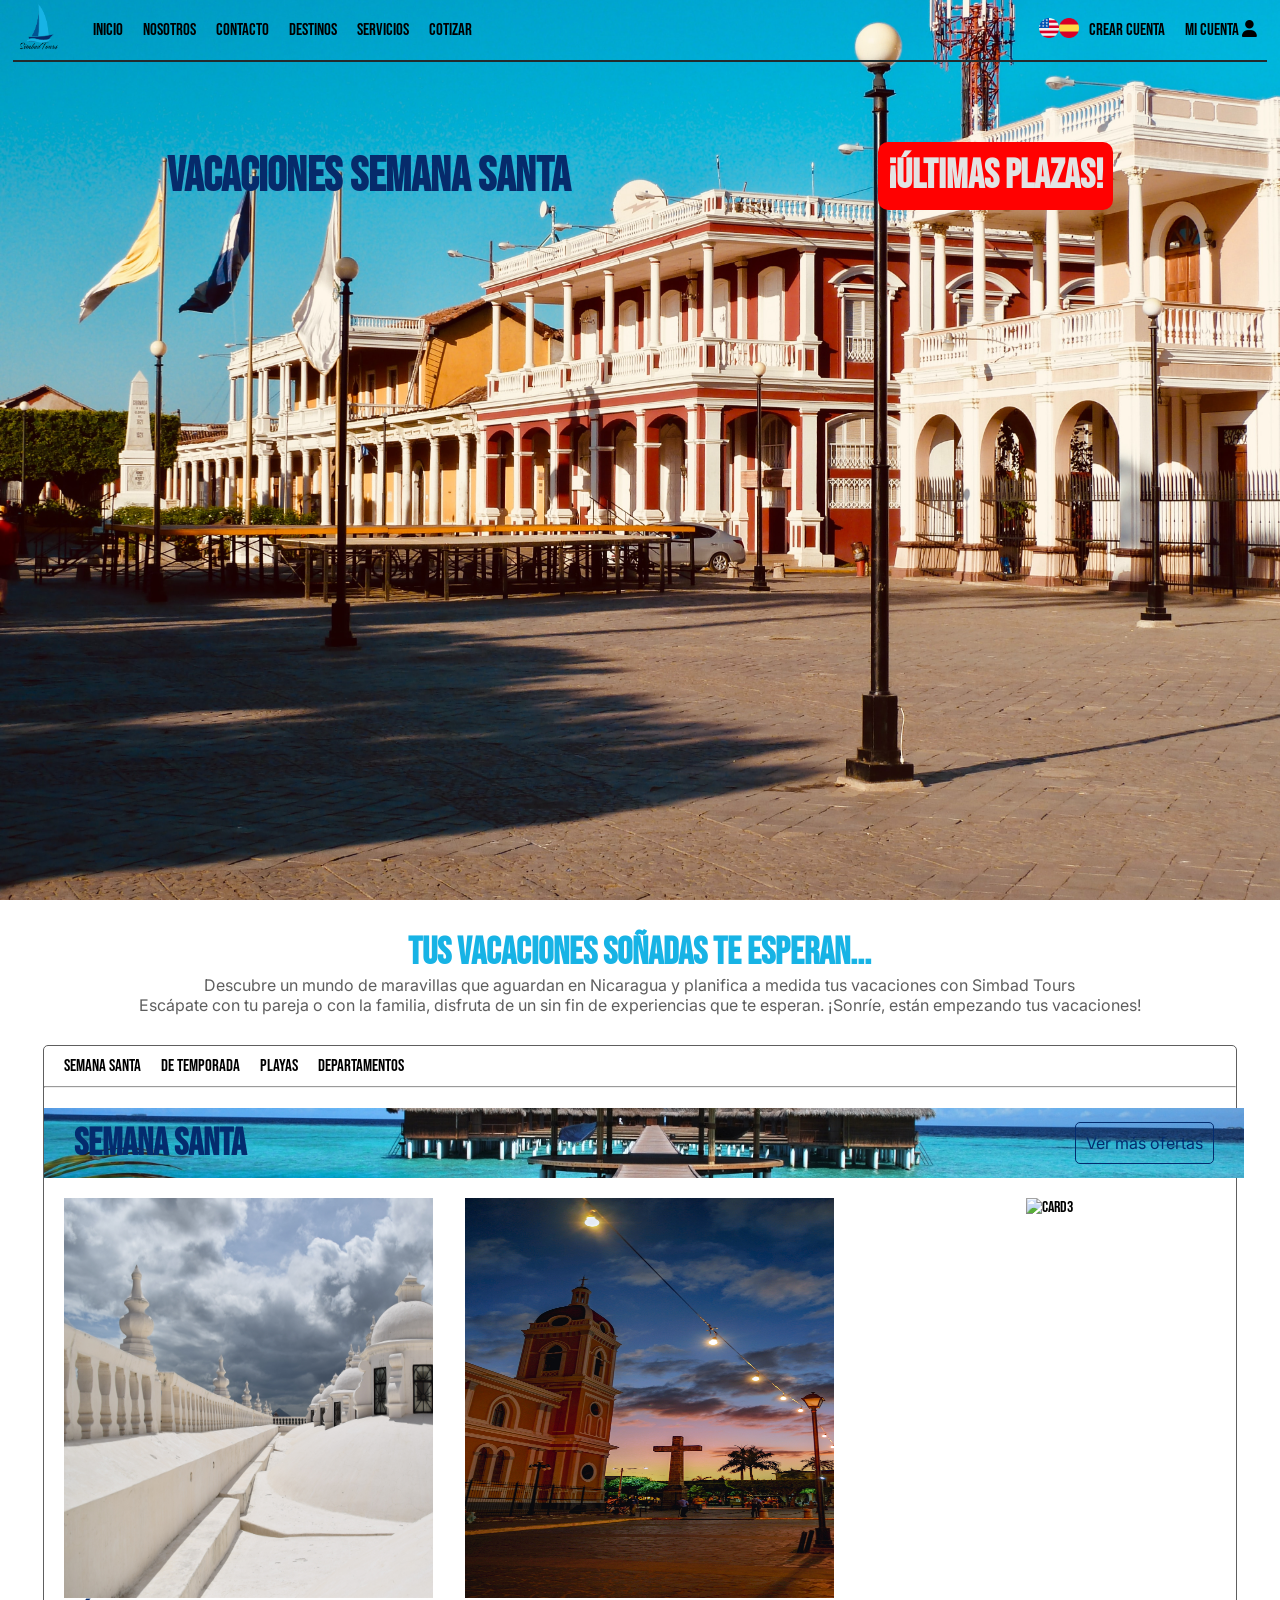
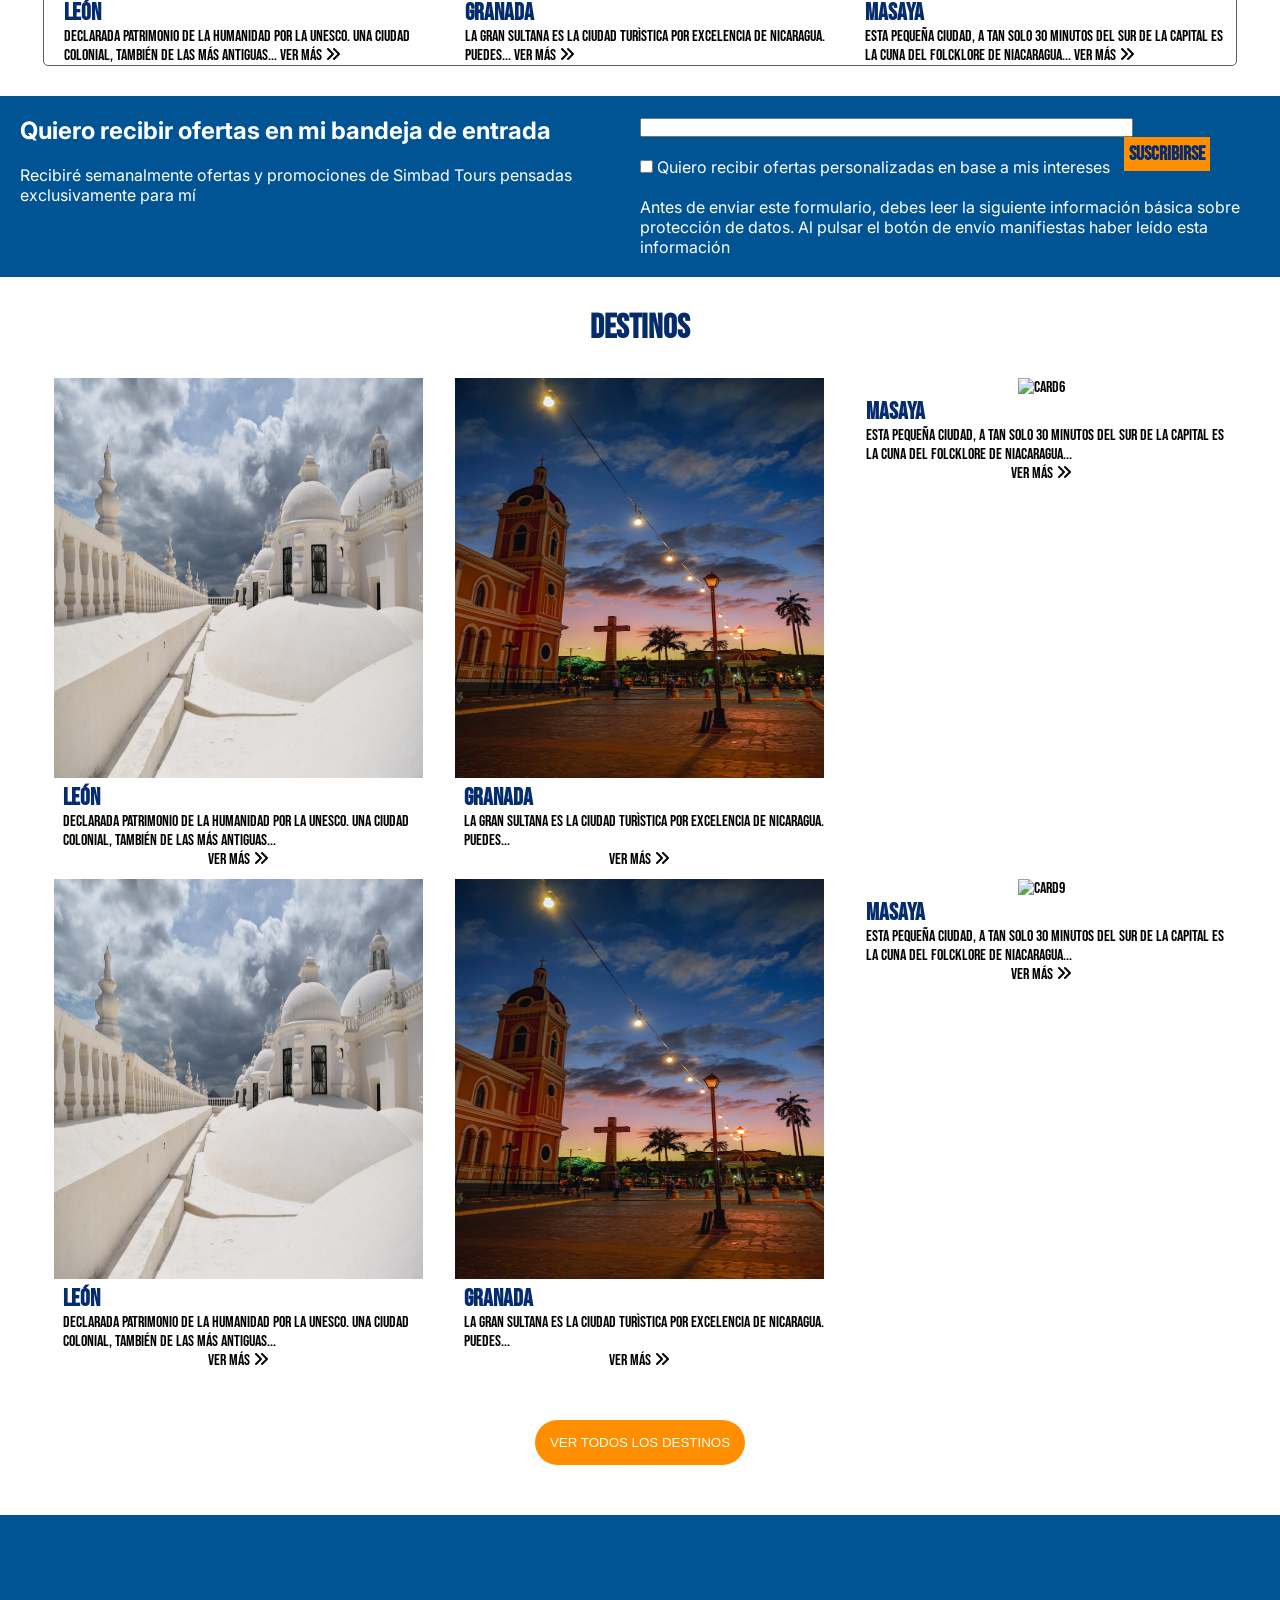
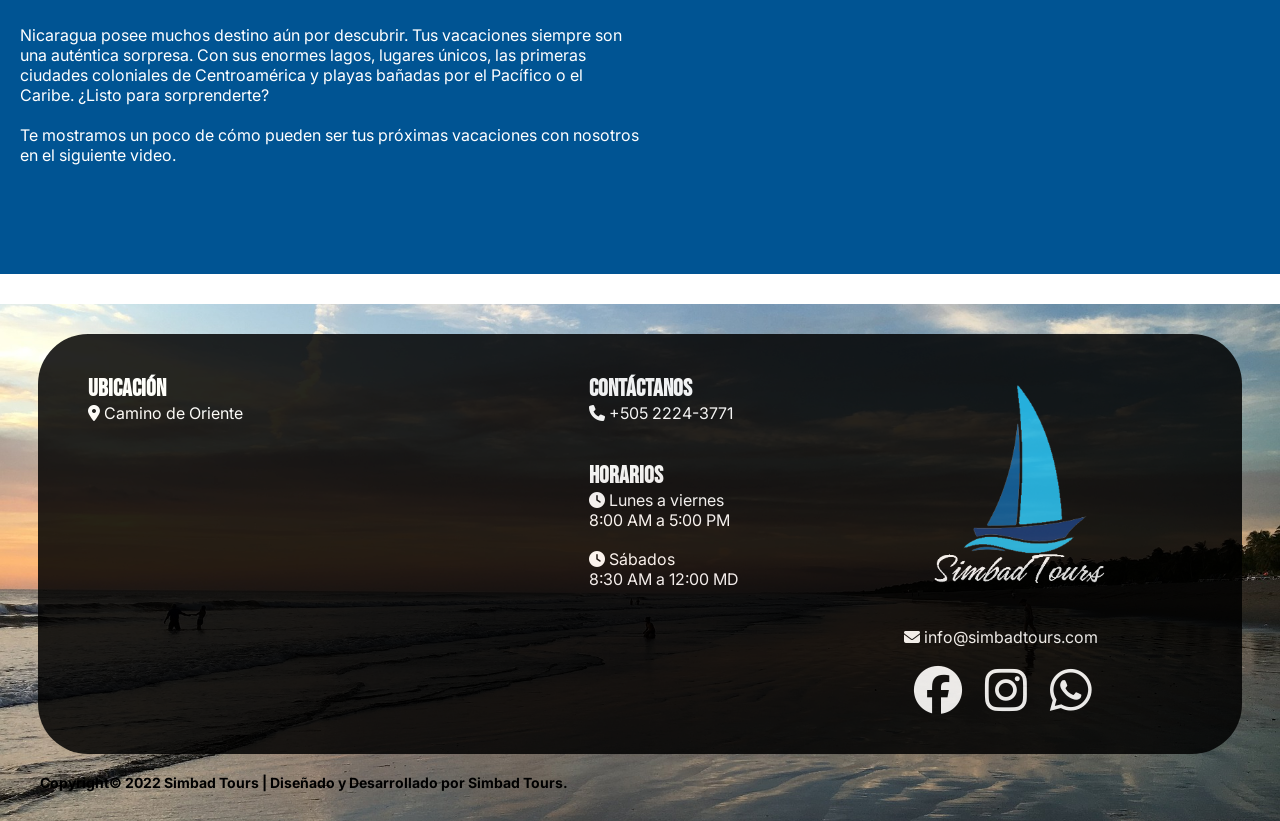
==== index.html @ 7d4716c0 "first commit" ====
<!DOCTYPE html>
<html lang="es">
<head>
    <meta charset="UTF-8">
    <meta http-equiv="X-UA-Compatible" content="IE=edge">
    <meta name="viewport" content="width=device-width, initial-scale=1.0">
    <title>Inicio-SimbadTours</title>
    <!-- FONT AWESOME-->
    <link rel="stylesheet" href="https://cdnjs.cloudflare.com/ajax/libs/font-awesome/6.1.1/css/all.min.css">
    <!-- FONT Bebas Neue-->
    <link rel="preconnect" href="https://fonts.googleapis.com">
    <link rel="preconnect" href="https://fonts.gstatic.com" crossorigin>
    <link href="https://fonts.googleapis.com/css2?family=Bebas+Neue&display=swap" rel="stylesheet">
    <!--FONT Inter-->
    <link rel="preconnect" href="https://fonts.googleapis.com">
    <link rel="preconnect" href="https://fonts.gstatic.com" crossorigin>
    <link href="https://fonts.googleapis.com/css2?family=Inter&display=swap" rel="stylesheet">

    <!--Personalización CSS-->
    <link rel="stylesheet" href="/css/styles.css">
</head>
<body>

    <header class="presentacion">
        <ul class="slider">
            <li class="img1"></li>
            <li class="img2"></li>
            <li class="img3"></li>
        </ul>
        <div class="container">
            <nav class="nav-main">
                <img src="img/Icono Simbad Tours.png" alt="SimbadTours LOGO" class="nav-logo">
                <ul class="nav-menu">
                    <li>
                        <a href="index.html">INICIO</a>
                    </li>
                    <li>
                       <a href="nosotros.html">NOSOTROS</a>
                   </li>
                   <li>
                       <a href="contacto.html">CONTACTO</a>
                   </li>
                   <li>
                       <a href="destinos.html">DESTINOS</a>
                   </li>
                   <li>
                       <a href="prueba.html">SERVICIOS</a>
                   </li>
                   <li>
                       <a href="#">COTIZAR</a>
                   </li>
                </ul>
                <a href="#"><img src="img/estados-unidos.png" alt="Idioma Ingles" class="nav-ingles"></a>
                <a href="#"><img src="img/espana.png" alt="Idioma Español" class="nav-español"></a>
                <ul class="nav-menu-right">
                    <li>
                        <a href="#miModal">CREAR CUENTA</a>
                    </li>
                    <li>
                        <a href="#">MI CUENTA <i class="fas fa-user"></i> </a>
                    </li>
                </ul>
            </nav>
            <hr noshade color="#232b2d">
            <div id="miModal" class="modal">
                <section class="form-register">
                    <h4>Registrarse</h4>
                    <input class="controls" type="text" name="nombres" id="nombres" placeholder="Nombre">
                    <input class="controls" type="text" name="apellidos" id="apellidos" placeholder="Apellido">
                    <input class="controls" type="text" name="dirección" id="dirección" placeholder="Dirección">
                    <input class="controls" type="text" name="país" id="país" placeholder="País">
                    <input class="controls" type="email" name="correo" id="correo" placeholder="Correo">
                    <input class="controls" type="password" name="correo" id="correo" placeholder="Contraseña">
                    <input class="controls" type="password" name="confirmar contraseña" id="correo" placeholder="Confirmar contraseña">
            
                    <input class="botons" type="submit" value="Salir" onclick="location.href='#'">
                    <input class="botons" type="submit" value="Registrar">
            
                    <div class="login">
                        <div class="login-element">
                            <a href="#" class="fa-brands fa-facebook-square"></a>
                        </div>
                        <div class="login-element">
                            <a href="#" class="fa-brands fa-google"></a>
                        </div>
                    </div>
                </section>
            </div>
            <section class="presentacion-text">
                <h1 class="pt1">VACACIONES
                    SEMANA SANTA</h1>
                <h2 class="pt2">¡ÚLTIMAS PLAZAS!</h2>
            </section>
        </div>
    </header>
    <div class="main-container1">
        <section class="frases">
            <h1 class="frase1">TUS VACACIONES SOÑADAS TE ESPERAN...</h1>
            <P class="frase2">Descubre un mundo de maravillas que aguardan en Nicaragua y planifica a medida tus vacaciones con Simbad Tours</P>
            <p class="frase3">Escápate con tu pareja o con la familia, disfruta de un sin fin de experiencias que te esperan. ¡Sonríe, están empezando tus vacaciones!</p>
        </section>
        <section class="categorias">
            <nav class="nav-categorias">
                <ul class="nav-categorias-menu">
                    <li>
                        <a href="#">SEMANA SANTA</a>
                    </li>
                    <li>
                        <a href="#">DE TEMPORADA</a>
                    </li>
                    <li>
                        <a href="#">PLAYAS</a>
                    </li>
                    <li>
                        <a href="#">DEPARTAMENTOS</a>
                    </li>
                </ul>
            </nav>
            <hr>
            <section class="ver-mas">
                <h1 class="titulo-categoria">SEMANA SANTA</h1>
                <a href="#" class="mas">Ver más ofertas</a>
            </section>
            <div class="cards">
                <div>
                    <figure id="imagen">
                        <img src="img/Leon.jpg" alt="card1">
                    </figure>
                    <h3>León</h3>
                    <p><a href="#">Declarada Patrimonio de la Humanidad por la UNESCO. Una ciudad colonial, también de las más antiguas... Ver más <i class="fas fa-angle-double-right"></i></a></p>
                </div>
                <div>
                    <figure id="imagen">
                        <img src="img/Granada.jpg" alt="card2">
                    </figure>
                    <h3>Granada</h3>
                    <p><a href="#">La Gran Sultana es la ciudad turìstica por excelencia de Nicaragua. Puedes... Ver más <i class="fas fa-angle-double-right"></i></a></p>
                </div>
                <div>
                    <figure id="imagen">
                        <img src="img/Masaya.jpg" alt="card3">
                    </figure>
                    <h3>Masaya</h3>
                    <p><a href="#">Esta pequeña ciudad, a tan solo 30 minutos del sur de la capital es la cuna del folcklore de niacaragua... Ver más <i class="fas fa-angle-double-right"></i></a></p>
                </div>
            </div>
        </section>
    </div>
    <section class="suscribirse">
        <div>
            <h2>Quiero recibir ofertas en mi bandeja de entrada</h2>
            <br>
            <p>Recibiré semanalmente ofertas y promociones de Simbad Tours pensadas exclusivamente para mí</p>
        </div>
        <div>
            <input type="email" id="email" pattern=".+@globex\.com" size="60" required> <a href="#">
            <h3>SUSCRIBIRSE</h3></a>
            <br>
            <br>
            <input type="checkbox" id="cbox1" value="first_checkbox"> <label for="cbox1">Quiero recibir ofertas personalizadas en base a mis intereses</label>
            <br>
            <br>
            <p>Antes de enviar este formulario, debes leer la siguiente información básica sobre protección de datos. Al pulsar el botón de envío manifiestas haber leído esta información</p>
        </div>
    </section>
    <h3 class="titulo_destinos">DESTINOS</h3>
    <section class="destinos">
        <div>
            <img src="img/Leon.jpg" alt="card4">
            <h3>León</h3>
            <p>Declarada Patrimonio de la Humanidad por la UNESCO. Una ciudad colonial, también de las más antiguas...</p>
            <a href="#">Ver más <i class="fas fa-angle-double-right"></i></a>
        </div>
        <div>
            <img src="img/Granada.jpg" alt="card5">
            <h3>Granada</h3>
            <p>La Gran Sultana es la ciudad turìstica por excelencia de Nicaragua. Puedes...</p>
            <a href="#">Ver más <i class="fas fa-angle-double-right"></i></a>
        </div>
        <div>
            <img src="img/Masaya.jpg" alt="card6">
            <h3>Masaya</h3>
            <p>Esta pequeña ciudad, a tan solo 30 minutos del sur de la capital es la cuna del folcklore de niacaragua...</p>
            <a href="#">Ver más <i class="fas fa-angle-double-right"></i></a>
        </div>
        <div>
            <img src="img/Leon.jpg" alt="card7">
            <h3>León</h3>
            <p>Declarada Patrimonio de la Humanidad por la UNESCO. Una ciudad colonial, también de las más antiguas...</p>
            <a href="#">Ver más <i class="fas fa-angle-double-right"></i></a>
        </div>
        <div>
            <img src="img/Granada.jpg" alt="card8">
            <h3>Granada</h3>
            <p>La Gran Sultana es la ciudad turìstica por excelencia de Nicaragua. Puedes...</p>
            <a href="#">Ver más <i class="fas fa-angle-double-right"></i></a>
        </div>
        <div>
            <img src="img/Masaya.jpg" alt="card9">
            <h3>Masaya</h3>
            <p>Esta pequeña ciudad, a tan solo 30 minutos del sur de la capital es la cuna del folcklore de niacaragua...</p>
            <a href="#">Ver más <i class="fas fa-angle-double-right"></i></a>
        </div>
    </section>
    <section class="all_dest">
        <div class="prueba_b">
            <button class="btn btn1">VER TODOS LOS DESTINOS</button>
        </div>
    </section>
    <section class="video">
        <div class="video_p">
            <p>Nicaragua posee muchos destino aún por descubrir. Tus vacaciones siempre son una auténtica sorpresa. 
                Con sus enormes lagos, lugares únicos, las primeras ciudades coloniales de Centroamérica  
                y playas bañadas por el Pacífico o el Caribe. ¿Listo para sorprenderte?
                <br>
                <br>
                Te mostramos un poco de cómo pueden ser tus próximas vacaciones con nosotros en el siguiente video.</p>
        </div>
        <div class="video_v">
            <iframe width="560" height="315" src="https://www.youtube.com/embed/-HhAlBbz34U" title="YouTube video player" frameborder="0" allow="accelerometer; autoplay; clipboard-write; encrypted-media; gyroscope; picture-in-picture" allowfullscreen></iframe>
        </div>
    </section>
    <footer class="footer">
        <div class="informacion">
            <div>
                <h2>UBICACIÓN</h2>
                <p><i class="fas fa-location-dot"></i> Camino de Oriente</p>
                <br>
                <iframe src="https://www.google.com/maps/embed?pb=!1m18!1m12!1m3!1d3901.0198208776815!2d-86.25769898570296!3d12.110795536458253!2m3!1f0!2f0!3f0!3m2!1i1024!2i768!4f13.1!3m3!1m2!1s0x8f73fe20ebe78887%3A0x2875e490b77285c8!2sCamino%20Oriente%2C%20Managua!5e0!3m2!1ses-419!2sni!4v1652308444926!5m2!1ses-419!2sni" width="400" height="240" style="border:0;" allowfullscreen="" loading="lazy" referrerpolicy="no-referrer-when-downgrade"></iframe>
            </div>
            <div>
                <h2>CONTÁCTANOS</h2>
                <p><i class="fas fa-phone"></i> +505 2224-3771</p>
                <br>
                <br>

                <h2>HORARIOS</h2>
                <p><i class="fas fa-clock"></i> Lunes a viernes <br>   8:00 AM a 5:00 PM</p>
                <br>
                <p><i class="fas fa-clock"></i> Sábados <br>   8:30 AM a 12:00 MD</p>
            </div>
            <div>
                <img src="img/Icono Simbad Tours 2.png" alt="Simbad Logo F" class="logo-footer">
                <p><i class="fas fa-envelope"></i> info@simbadtours.com</p>
                <br>
                <div>
                    <a href="#" class="fa-brands fa-facebook fa-3x"></a>
                    <a href="#" class="fa-brands fa-instagram fa-3x"></a>
                    <a href="#" class="fa-brands fa-whatsapp fa-3x"></a>
                </div>
            </div>
        </div>
        <h4 class="derechos">Copyright© 2022 Simbad Tours | Diseñado y Desarrollado por Simbad Tours.</h4>
    </footer>
    
</body>
</html>
---- css/styles.css ----
*{
    box-sizing: border-box;
    margin: 0;
    padding: 0;
}

:root{
    --color-links: #0077DC;
}

h3 {
    font-size: 24px;
    font-family: 'Bebas Neue', cursive;
    color: #042C6E;
}

body {
    font-size: 16px;
    font-family: 'Bebas Neue', cursive;
}

a {
    color: #000000;
    text-decoration: none;
}

ul {
    list-style: none;
}

.container {
    width: 98%;
    margin: auto;
}

/* Navegación */
.nav-main {
    font-size: 17px;
    display: flex;
    justify-content: space-between;
    align-items: center;
    height: 60px;
    padding: 20px 0;
}

.nav-logo {
    width: 50px;
}

.nav-ingles {
    width: 20px;
}

.nav-español {
    width: 20px;
}

/* Nav izquierda*/
.nav-main ul {
    display: flex;
}

.nav-main ul li a{
    padding: 10px;
}

.nav-main ul li a:hover {
    background-color: #232b2d;
    color: var(--color-links);
}

.nav-main ul.nav-menu {
    flex: 1;
    margin-left: 20px;
}

/* Slider */
.presentacion {
    width: 100%;
    height: 100vh;
    background-size: 100%;
}

.slider {
    width: 100%;
    height: 100vh;
    position: absolute;
    background-image: url(/img/fondo1.jpg);
    background-repeat: no-repeat;
    background-size: cover;
    background-attachment: scroll;
    background-position: center center;
    z-index: -1;
}

.slider li {
    width: 100%;
    height: 100vh;
    position: absolute;
    background-repeat: no-repeat;
    background-size: cover;
    background-position: center center;

    animation: slider 28s linear infinite;
    -moz-animation: slider 28s linear infinite;
    -ms-animation: slider 28s linear infinite;
    -o-animation: slider 28s linear infinite;
    -webkit-animation: slider 28s linear infinite;
}

.slider .img1 {
    background-image: url(/img/fondoS1.jpg);
    animation-delay: 7s;
}

.slider .img2 {
    background-image: url(/img/fondoS2.jpg);
    animation-delay: 14s;
}

.slider .img3 {
    background-image: url(/img/fondoS3.jpg);
    animation-delay: 21s;
}

@keyframes slider {
    0%{opacity: 0; animation-timing-function: ease-in;}
    10%{opacity: 1; animation-timing-function: ease-out;}
    25%{opacity: 1; transform: scale(1);}
    50%{opacity: 0; transform: scale(1);}
    100%{opacity: 0;}
}

.presentacion-text {
    display: flex;
    justify-content: space-around;
    align-items: center;
    margin: 80px 0;
}

.pt1 {
    font-size: 48px;
    color: #062B6B;
}

.pt2 {
    font-size: 40px;
    color: #e3e3e3;
    background-color: #ff0101;
    border-radius: 10px;
    padding: 10px;
}

/* Frases de inicio */
.main-container1 {
    width: 98%;
    margin: auto;
    text-align: center;
    padding: 30px;
}

.frase1 {
    font-size: 38px;
    color: #17B3E5;
}

.frase2 {
    font-family: 'Inter', sans-serif;
    font-size: 16px;
    color: #5E5E5E;
}

.frase3 {
    font-family: 'Inter', sans-serif;
    font-size: 16px;
    color: #5E5E5E;
    margin-bottom: 30px;
}

/* Categorías */
.categorias {
    border: 0.5px solid #5E5E5E;
    border-radius: 5px;
}

.nav-categorias {
    font-size: 17px;
    display: flex;
    justify-content: center;
    text-align: center;
    height: 40px;
}

.nav-categorias ul {
    display: flex;
}

.nav-categorias ul li {
    padding: 10px;
}

.nav-categorias ul li a:hover {
    color: var(--color-links);
}

.nav-categorias ul.nav-categorias-menu {
    flex: 1;
    margin-left: 10px;
}

.ver-mas {
    margin: 20px 0;
    height: 70px;
    width: 1200px;
    background-image: url(/img/pexels-pixabay-38238.jpg);
    background-repeat: no-repeat;
    background-size: cover;
    background-position: center;
    margin-left: auto;
    margin-right: auto;
    display: flex;
    align-items: center;
    justify-content: space-between;
    padding-left: 30px;
    padding-right: 30px;
}

.titulo-categoria {
    color: #042C6E;
    font-size: 38px;
}

.mas {
    color: #042C6E;
    font-family: 'Inter', sans-serif;
    font-size: 16px;
    border: 1px solid #042C6E;
    border-radius: 5px;
    padding: 10px;
}

.mas:hover {
    background-color: #fff;
    opacity: 0.75;
}

/* Muestras de categorías*/
.cards {
    display: grid;
    grid-template-columns: 1fr 1fr 1fr;
    gap: 10px;
}

.cards #imagen {
    width: 369px;
    height: 400px;
    overflow: hidden;
    margin-left: 20px;
}

.cards #imagen img {
    width: 500px;
    height: 100%;
    transition: 2s;
}

.cards #imagen img:hover {
    transform: translateX(-20%);
    filter: brightness(80%);
}

.cards h3 {
    text-align: left;
    margin-left: 20px;
}

.cards p {
    text-align: left;
    margin-left: 20px;
}

.cards a:hover {
    color: var(--color-links);
}

/*Sección para suscribirse*/
.suscribirse {
    background-color: #005493;
    color: #FFFFFF;
    padding: 20px 20px;
    margin-bottom: 30px;
    font-family: 'Inter', sans-serif;
    display: grid;
    grid-template-columns: 1fr 1fr;
}

.suscribirse h3 {
    float: right;
    background-color: #FF8E01;
    margin-right: 50px;
    padding: 5px 5px;
    font-size: 20px;
}

/*Sección destinos*/
.titulo_destinos {
    text-align: center;
    color: #062B6B;
    font-size: 34px;
}

.destinos {
    width: 98%;
    margin: auto;
    text-align: center;
    padding: 30px;
    display: grid;
    grid-template-columns: 1fr 1fr 1fr;
    gap: 10px;
}

.destinos img {
    width: 369px;
    height: 400px;
}

.destinos h3 {
    text-align: left;
    margin-left: 20px;
}

.destinos p {
    text-align: left;
    margin-left: 20px;
}

/*Sección donde está el botón*/
.all_dest {
    background-color: #FFFFFF;
    color: #000000;
    padding: 20px 20px;
    margin-bottom: 30px;
    font-family: 'Inter', sans-serif;
    display: flex;
}

.prueba_b {
    margin-left: auto;
    margin-right: auto;
}

.btn1 {
    background-color: #FF8E01;
    color: #FFFFFF;
    border: none;
    padding: 15px 15px;
    border-radius: 50px;
}

.btn1:hover {
    box-shadow: 0 12px 16px 0 rgba(0,0,0,0.24), 0 17px 50px 0 rgba(0,0,0,0.19);
    color: #000000;
    cursor: pointer;
}

/*Sección donde está el video*/
.video {
    background-color: #005493;
    color: #FFFFFF;
    padding: 20px 20px;
    margin-bottom: 30px;
    font-family: 'Inter', sans-serif;
    display: grid;
    grid-template-columns: 1fr 1fr;
}

.video_p {
    margin-top: auto;
    margin-bottom: auto;
}

.video_v {
    margin-left: auto;
    margin-right: auto;
}

/*Footer*/
.footer {
    padding-top: 30px;
    padding-bottom: 30px;
}

.informacion {
    width: 94%;
    margin: auto;
    display: grid;
    grid-template-columns: 1fr 1fr 1fr;
    padding: 40px 50px;
    border-radius: 50px;
    background-color: #000000;
    opacity: 0.85;
}

.logo-footer {
    width: 223px;
    height: 248px;
}

.informacion div {
    margin-left: auto;
    margin-right: auto;
}

.informacion h2 {
    color: #FFFFFF;
}

.informacion p {
    color: #FFFFFF;
    font-family: 'Inter', sans-serif;
    font-size: 16px;
}

.informacion a {
    color: #FFFFFF;
    size: 30px;
    margin-left: 10px;
    margin-right: 10px;
}

.footer {
    background-image: url(/img/fondo\ footer.jpg);
    background-repeat: no-repeat;
    background-size: cover;
    background-position: center;
}

.derechos {
    color: #000000;
    font-family: 'Inter', sans-serif;
    font-size: 14px;
    margin-left: 40px;
    margin-top: 20px;
}

/*Ventana flotante de registro*/
@import url('https://fonts.googleapis.com/css2?family=Poppins:wght@400;600;700&display=swap');

* {
    margin: 0;
    padding: 0;
    box-sizing: border-box;
}

body {
    background-image: url('fondo.jpg');
}

.form-register {
    width: 400px;
    background: #135994;
    padding: 20px;
    margin: auto;
    margin-top: 20px;
    border-radius: 4px;
    font-family: 'calibri';
    color: white;
    box-shadow: 7px 13px 37px #000;
    position: relative;
}

    .form-register h4 {
        font-size: 22px;
        margin-bottom: 20px;
        text-align: center;
    }

.controls {
    width: 100%;
    background: white;
    padding: 5px;
    border-radius: 4px;
    margin-bottom: 16px;
    border: 1px solid #1f53c5;
    font-family: 'calibri';
    font-size: 18px;
    color: black;
}

.form-register p {
    height: 40px;
    text-align: center;
    font-size: 18px;
    line-height: 40px;
}

.form-register a {
    color: white;
    text-decoration: none;
}

    .form-register a:hover {
        color: white;
        text-decoration: underline;
    }

.form-register .botons {
    width: 100%;
    background: #0a1349;
    border: none;
    padding: 12px;
    color: white;
    margin: 5px 0;
    font-size: 16px;
    cursor: pointer;
}
.login {
    width: 100%;
    display: flex;
    justify-content: space-evenly;
    cursor: pointer;
}

.login-element {
    width: 12.5rem;
    height: 3.75rem;
    font-size: 1.2rem;
    font-weight: 700;
    letter-spacing: 0.5px;
    border-radius: 5px;
    border: 1px solid var(--button-bg);
    display: flex;
    justify-content: center;
    align-items: center;
}

    /*.login-element img {
        width: 1.875rem;
        height: 1.875rem;
        position: relative;
        top: 0;
        left: -0.625rem;
    }*/

    .login-element:hover {
        background-color: #1f53c5;
    }

    .modal{
        background-color: rgba(0,0,0,.8);
        position:fixed;
        top:0;
        right:0;
        bottom:0;
        left:0;
        opacity: 0;
        pointer-events: none;
        transition: all 1s;
      }

      #miModal:target {
          opacity: 1;
          pointer-events: auto;
      }
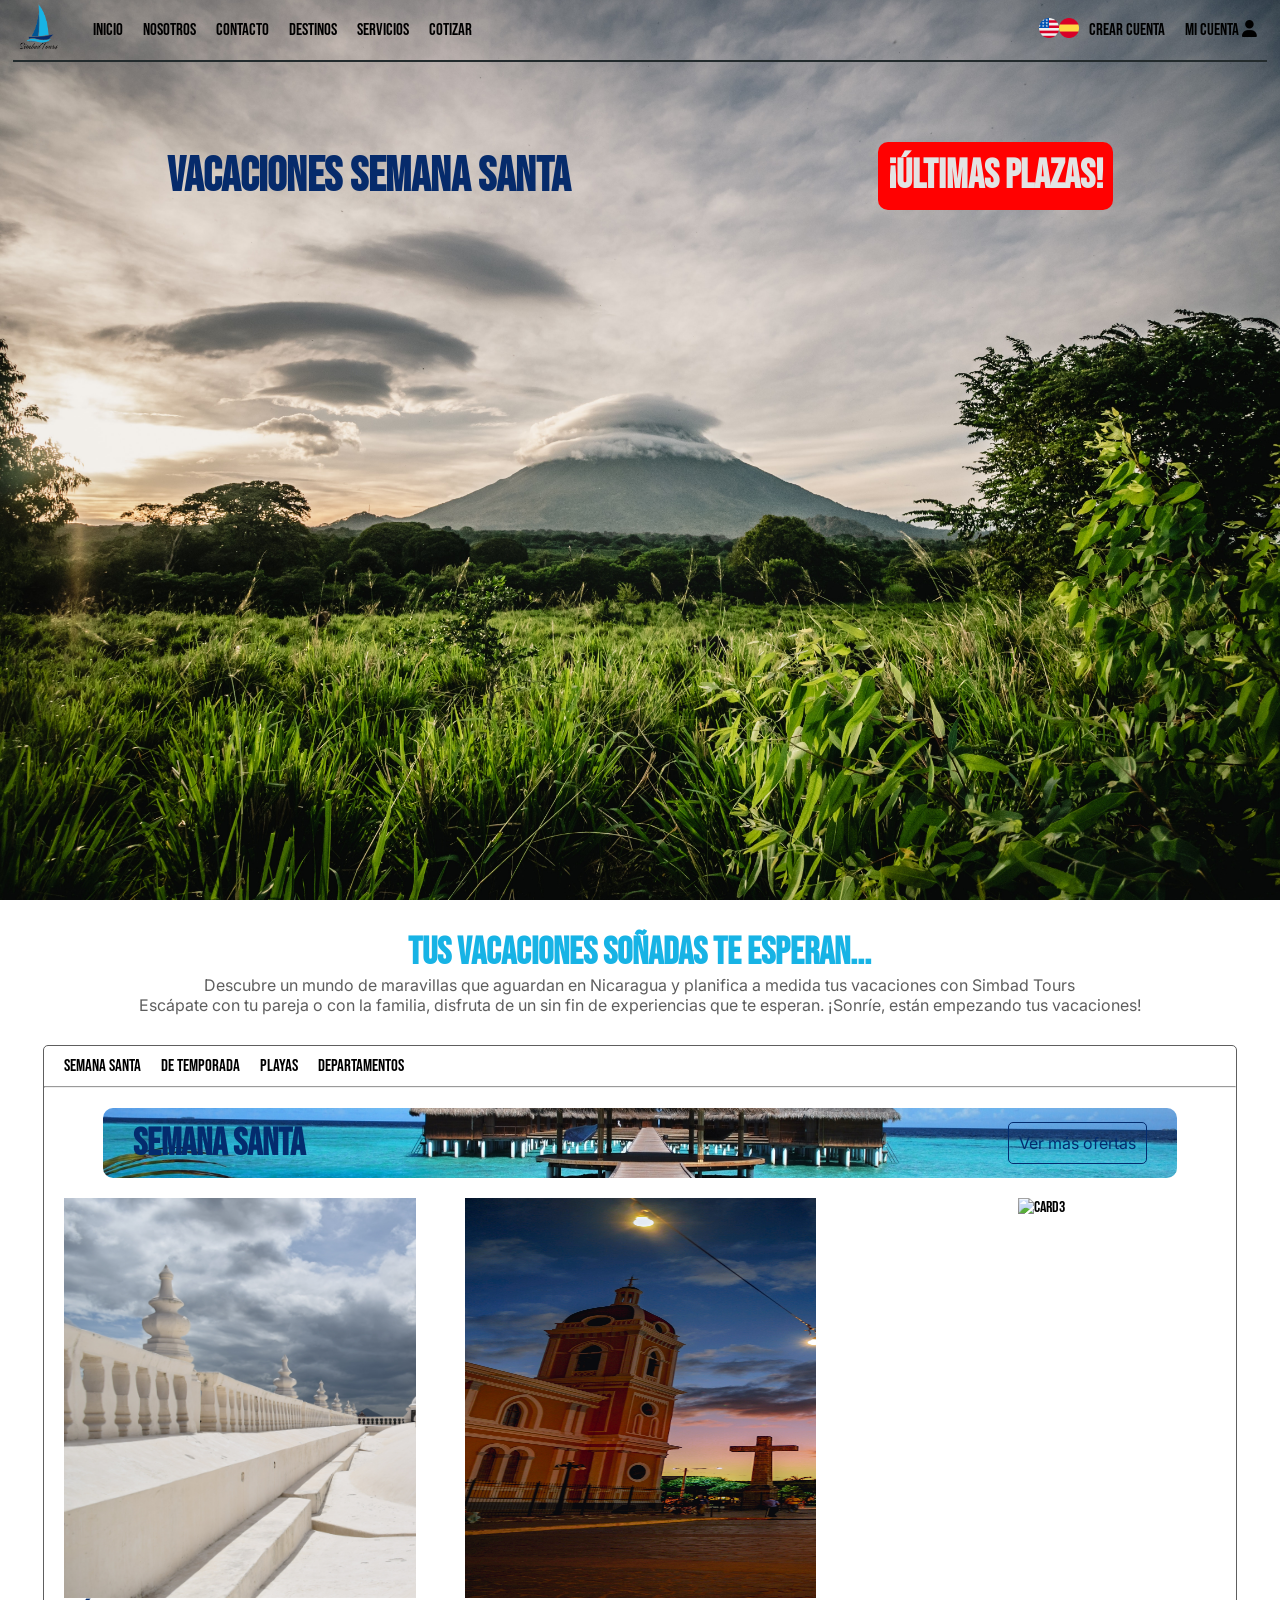
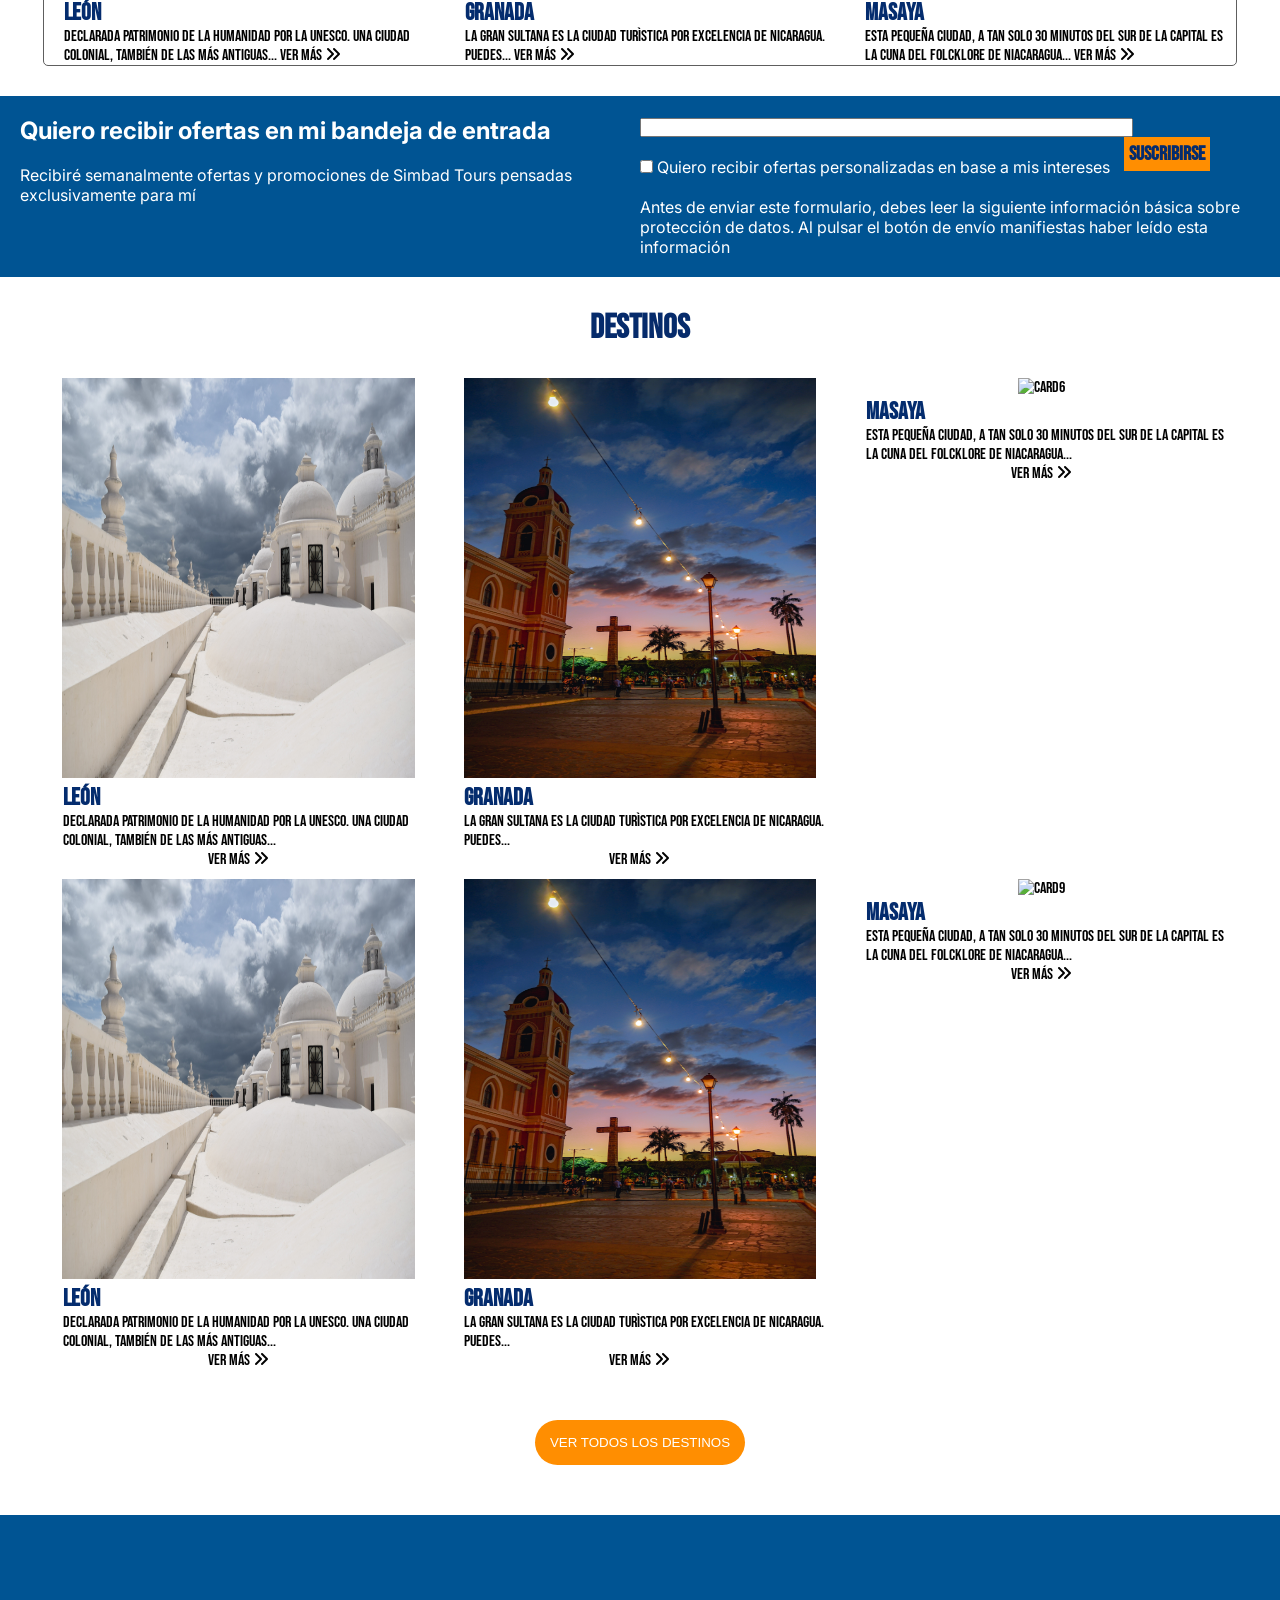
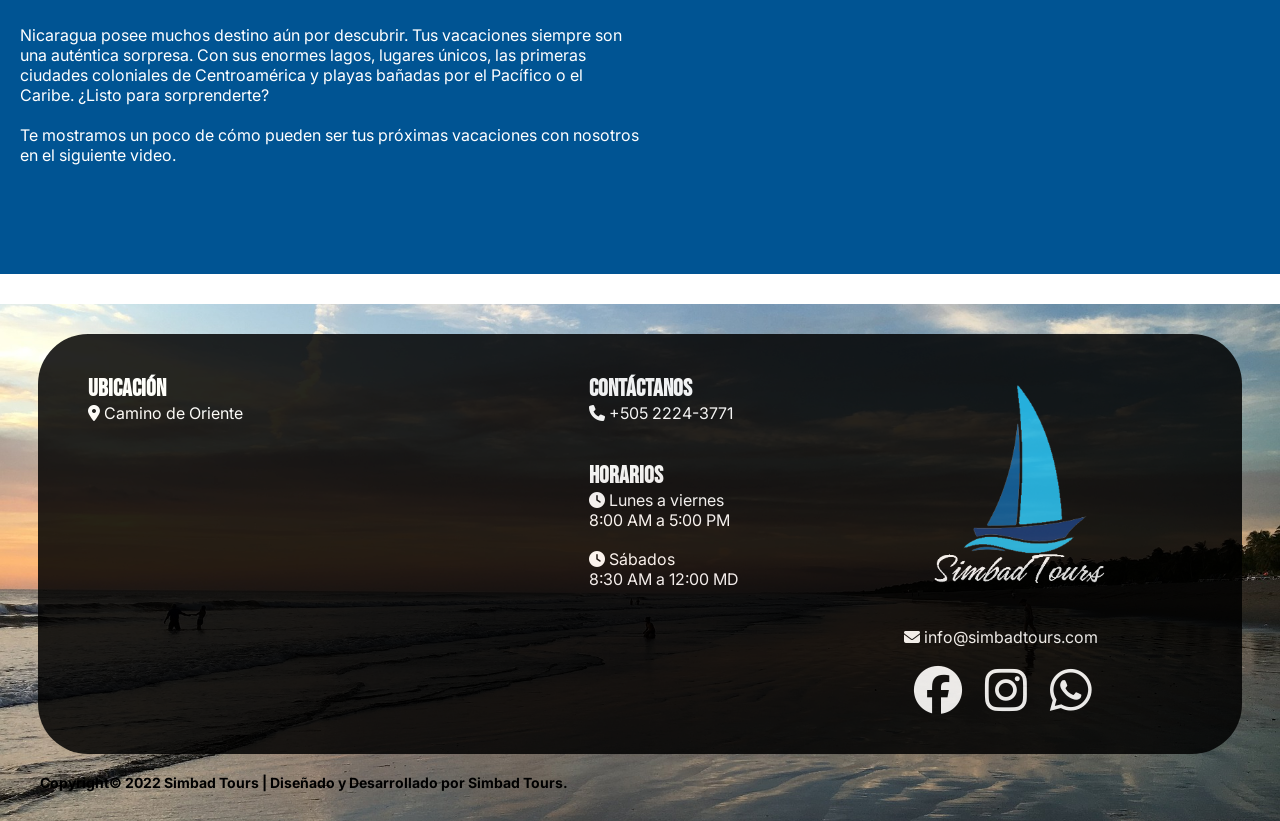
==== commit 4ca4d96c: "Cambios" ====
--- a/index.html
+++ b/index.html
@@ -45,9 +45,14 @@
                    </li>
                    <li>
                        <a href="prueba.html">SERVICIOS</a>
-                   </li>
-                   <li>
-                       <a href="#">COTIZAR</a>
+                       <ul>
+                            <li><a href="">Renta de autos</a></li>
+                            <li><a href="">Hotel</a></li>
+                            <li><a href="">Paquetes Turísticos</a></li>
+                        </ul>
+                   </li>
+                   <li>
+                       <a href="cotizar.html">COTIZAR</a>
                    </li>
                 </ul>
                 <a href="#"><img src="img/estados-unidos.png" alt="Idioma Ingles" class="nav-ingles"></a>
--- a/css/styles.css
+++ b/css/styles.css
@@ -62,6 +62,7 @@
 
 .nav-main ul li a{
     padding: 10px;
+    display: block;
 }
 
 .nav-main ul li a:hover {
@@ -69,10 +70,19 @@
     color: var(--color-links);
 }
 
+.nav-main ul li ul {
+    display: none;
+    position: absolute;
+}
+.nav-main ul li a:hover + ul, .nav-main ul li ul:hover {
+    display: block;
+}
+
 .nav-main ul.nav-menu {
     flex: 1;
     margin-left: 20px;
 }
+
 
 /* Slider */
 .presentacion {
@@ -101,26 +111,26 @@
     background-size: cover;
     background-position: center center;
 
-    animation: slider 28s linear infinite;
-    -moz-animation: slider 28s linear infinite;
-    -ms-animation: slider 28s linear infinite;
-    -o-animation: slider 28s linear infinite;
-    -webkit-animation: slider 28s linear infinite;
+    animation: slider 20s linear infinite;
+    -moz-animation: slider 20s linear infinite;
+    -ms-animation: slider 20s linear infinite;
+    -o-animation: slider 20s linear infinite;
+    -webkit-animation: slider 20s linear infinite;
 }
 
 .slider .img1 {
     background-image: url(/img/fondoS1.jpg);
-    animation-delay: 7s;
+    animation-delay: 5s;
 }
 
 .slider .img2 {
     background-image: url(/img/fondoS2.jpg);
-    animation-delay: 14s;
+    animation-delay: 10s;
 }
 
 .slider .img3 {
     background-image: url(/img/fondoS3.jpg);
-    animation-delay: 21s;
+    animation-delay: 15s;
 }
 
 @keyframes slider {
@@ -211,7 +221,7 @@
 .ver-mas {
     margin: 20px 0;
     height: 70px;
-    width: 1200px;
+    width: 90%;
     background-image: url(/img/pexels-pixabay-38238.jpg);
     background-repeat: no-repeat;
     background-size: cover;
@@ -223,6 +233,7 @@
     justify-content: space-between;
     padding-left: 30px;
     padding-right: 30px;
+    border-radius: 10px;
 }
 
 .titulo-categoria {
@@ -252,14 +263,14 @@
 }
 
 .cards #imagen {
-    width: 369px;
+    width: 90%;
     height: 400px;
     overflow: hidden;
     margin-left: 20px;
 }
 
 .cards #imagen img {
-    width: 500px;
+    width: 200%;
     height: 100%;
     transition: 2s;
 }
@@ -320,8 +331,10 @@
 }
 
 .destinos img {
-    width: 369px;
+    width: 90%;
     height: 400px;
+    margin-left: auto;
+    margin-right: auto;
 }
 
 .destinos h3 {
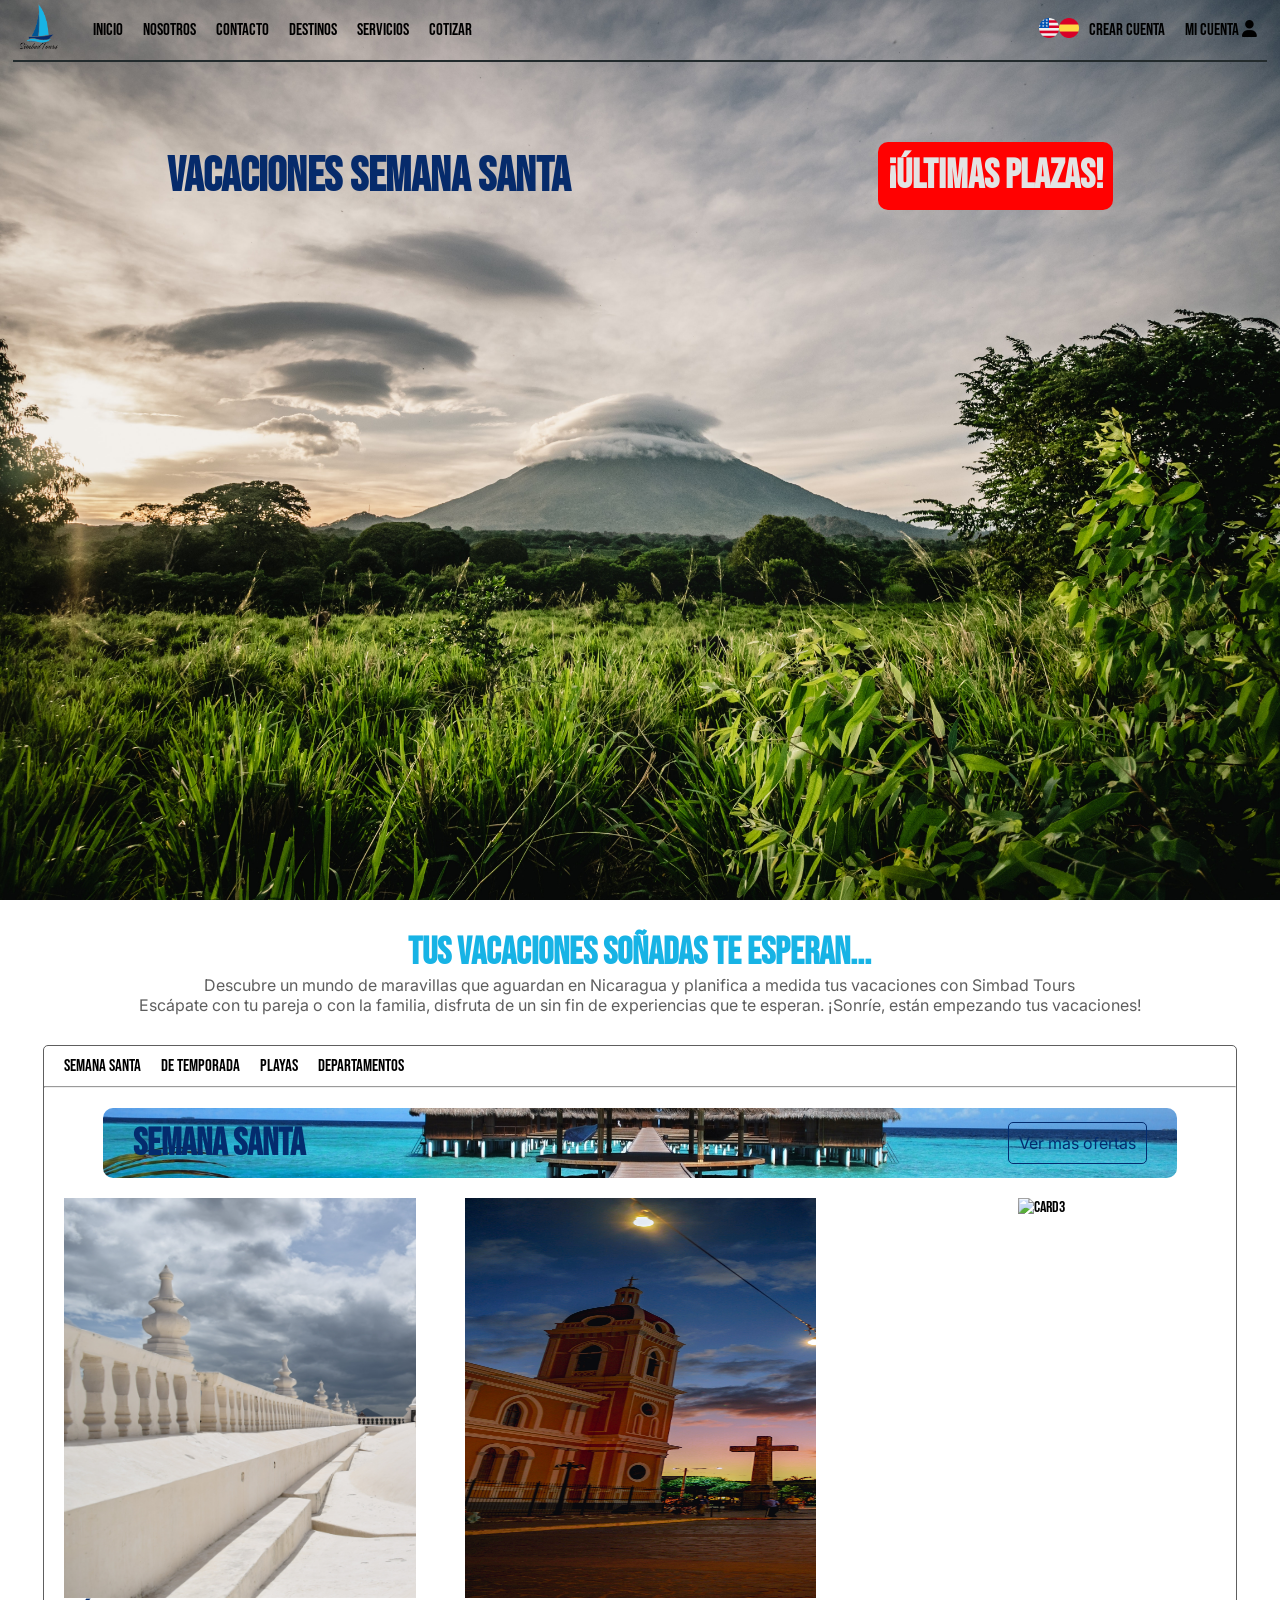
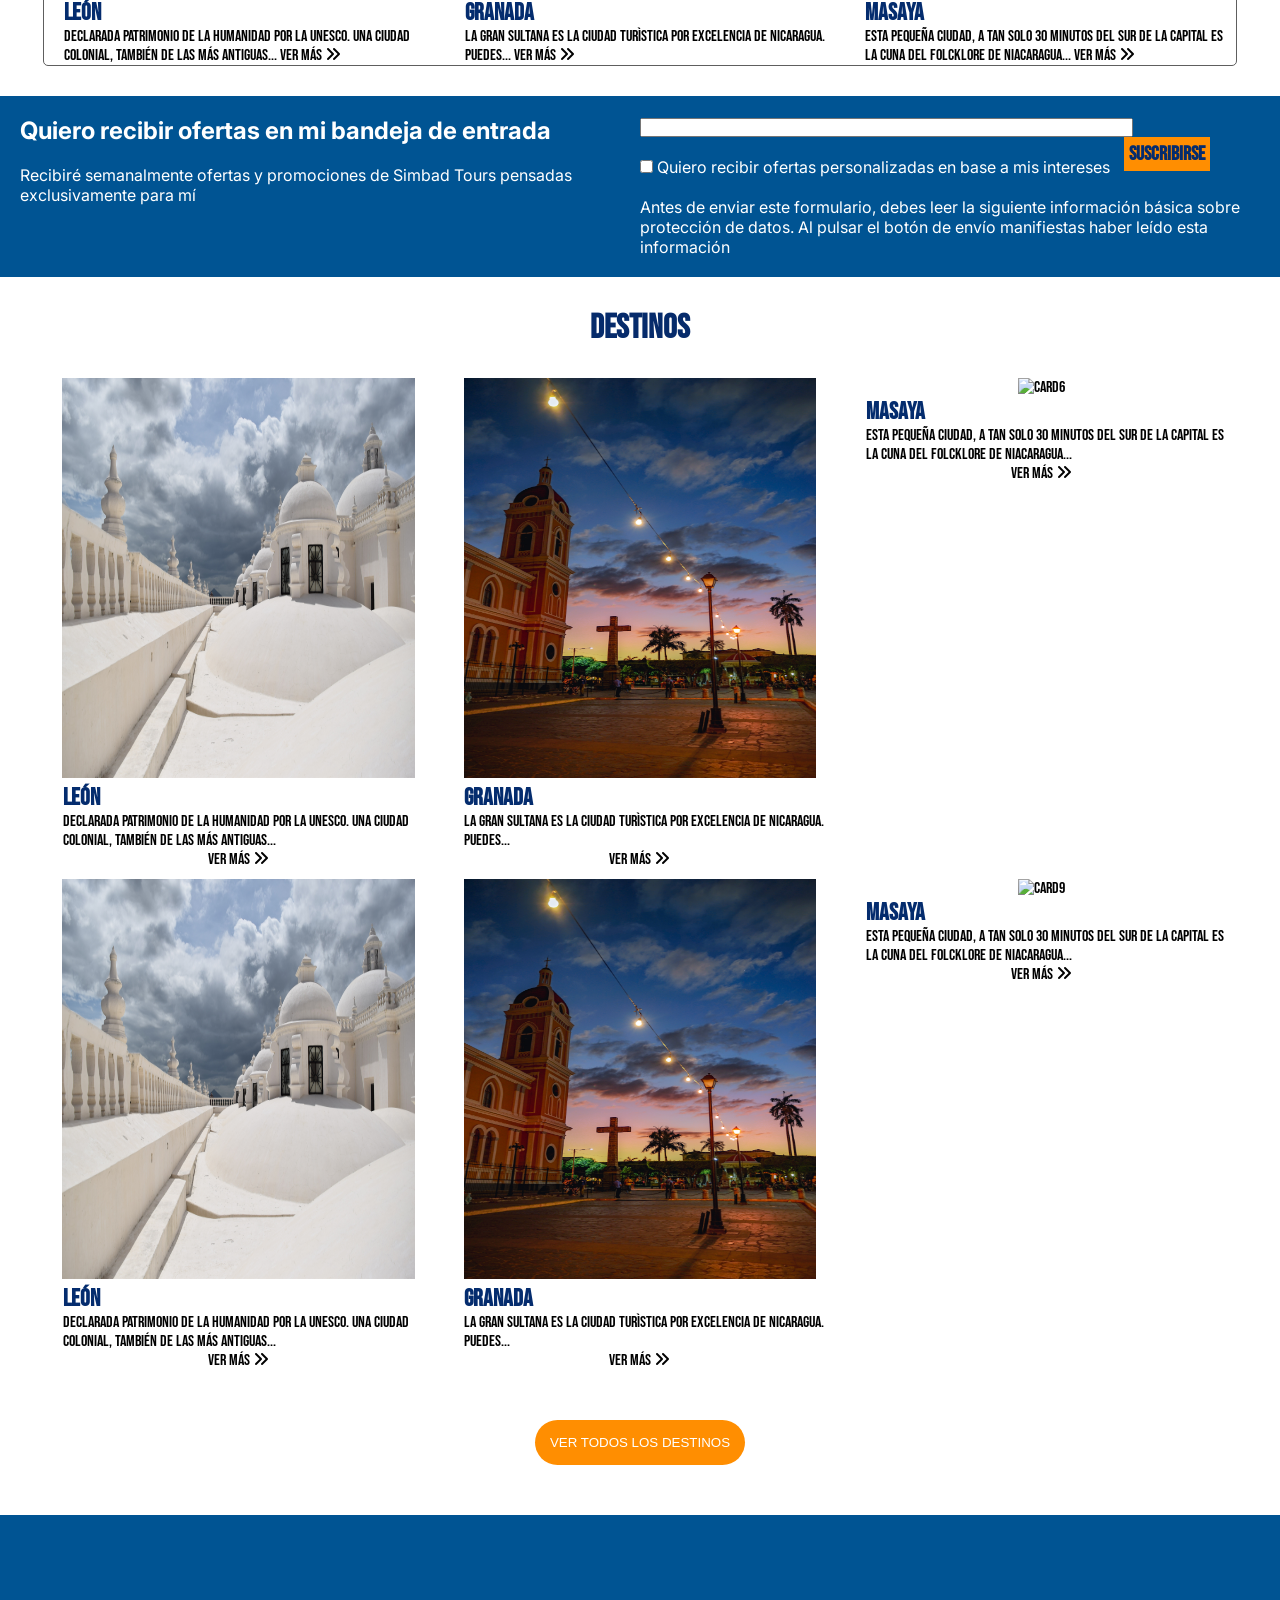
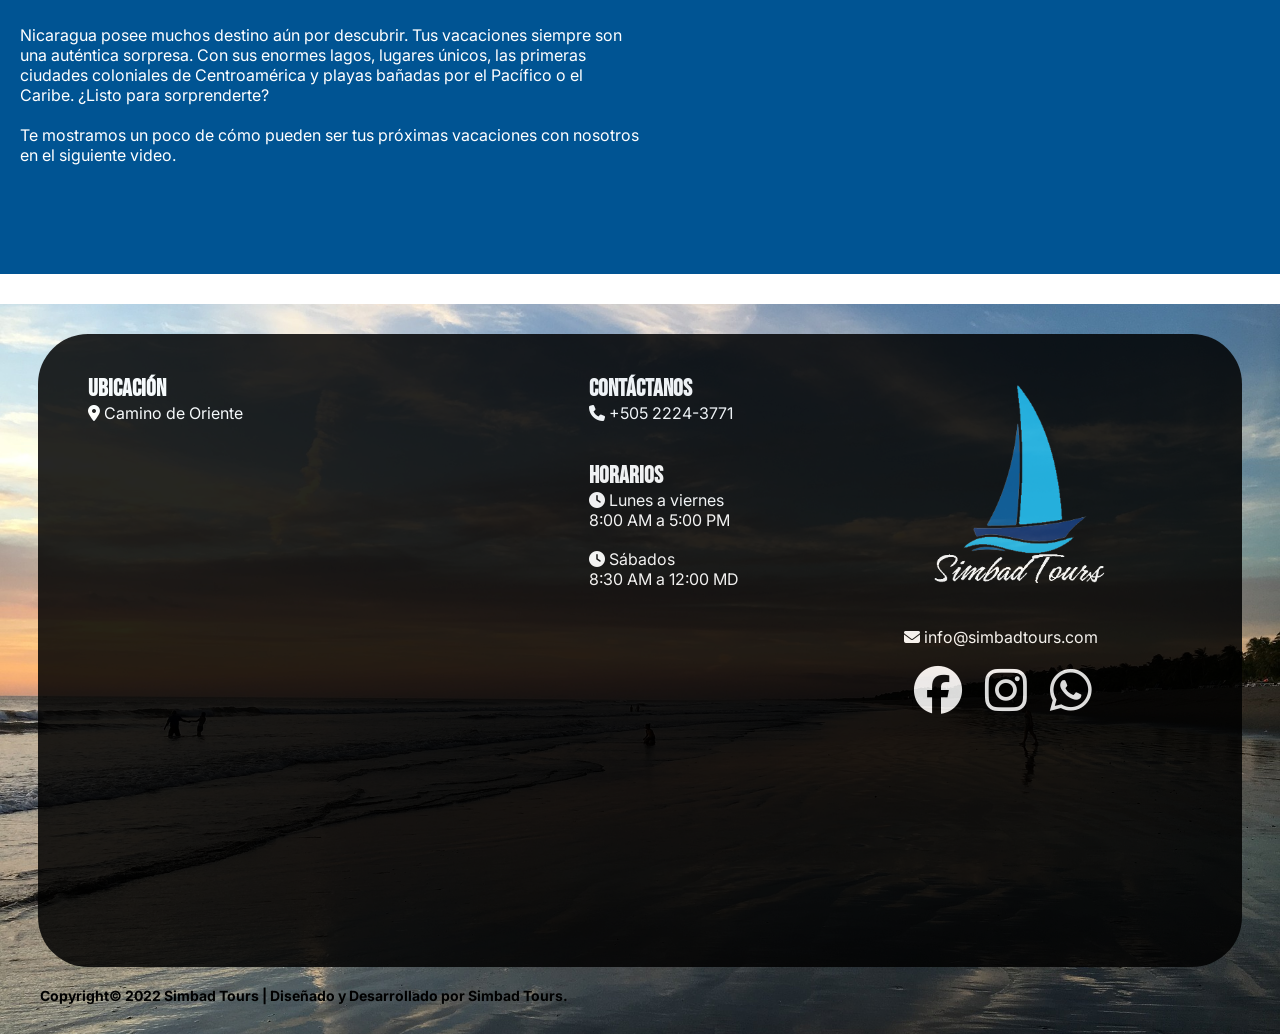
==== commit 3d11ea33: "Parte  Renta de vehiculo" ====
--- a/index.html
+++ b/index.html
@@ -17,7 +17,9 @@
     <link href="https://fonts.googleapis.com/css2?family=Inter&display=swap" rel="stylesheet">
 
     <!--Personalización CSS-->
-    <link rel="stylesheet" href="/css/styles.css">
+    <link rel="stylesheet" href="css/styles.css">
+    <script src="js/ApiMapa.js"></script>
+    <script src="https://maps.googleapis.com/maps/api/js?key=AIzaSyBDaeWicvigtP9xPv919E-RNoxfvC-Hqik&callback=iniciarMap"></script>
 </head>
 <body>
 
@@ -231,7 +233,8 @@
                 <h2>UBICACIÓN</h2>
                 <p><i class="fas fa-location-dot"></i> Camino de Oriente</p>
                 <br>
-                <iframe src="https://www.google.com/maps/embed?pb=!1m18!1m12!1m3!1d3901.0198208776815!2d-86.25769898570296!3d12.110795536458253!2m3!1f0!2f0!3f0!3m2!1i1024!2i768!4f13.1!3m3!1m2!1s0x8f73fe20ebe78887%3A0x2875e490b77285c8!2sCamino%20Oriente%2C%20Managua!5e0!3m2!1ses-419!2sni!4v1652308444926!5m2!1ses-419!2sni" width="400" height="240" style="border:0;" allowfullscreen="" loading="lazy" referrerpolicy="no-referrer-when-downgrade"></iframe>
+                <div class="Mapa" id="map"></div>
+                <iframe src="" width="400" height="240" style="border:0;" allowfullscreen="" loading="lazy" referrerpolicy="no-referrer-when-downgrade" id="ma"></iframe>
             </div>
             <div>
                 <h2>CONTÁCTANOS</h2>
--- a/css/styles.css
+++ b/css/styles.css
@@ -575,3 +575,9 @@
           opacity: 1;
           pointer-events: auto;
       }
+
+.Mapa{
+    
+    width :400px;
+    height:240px;
+}
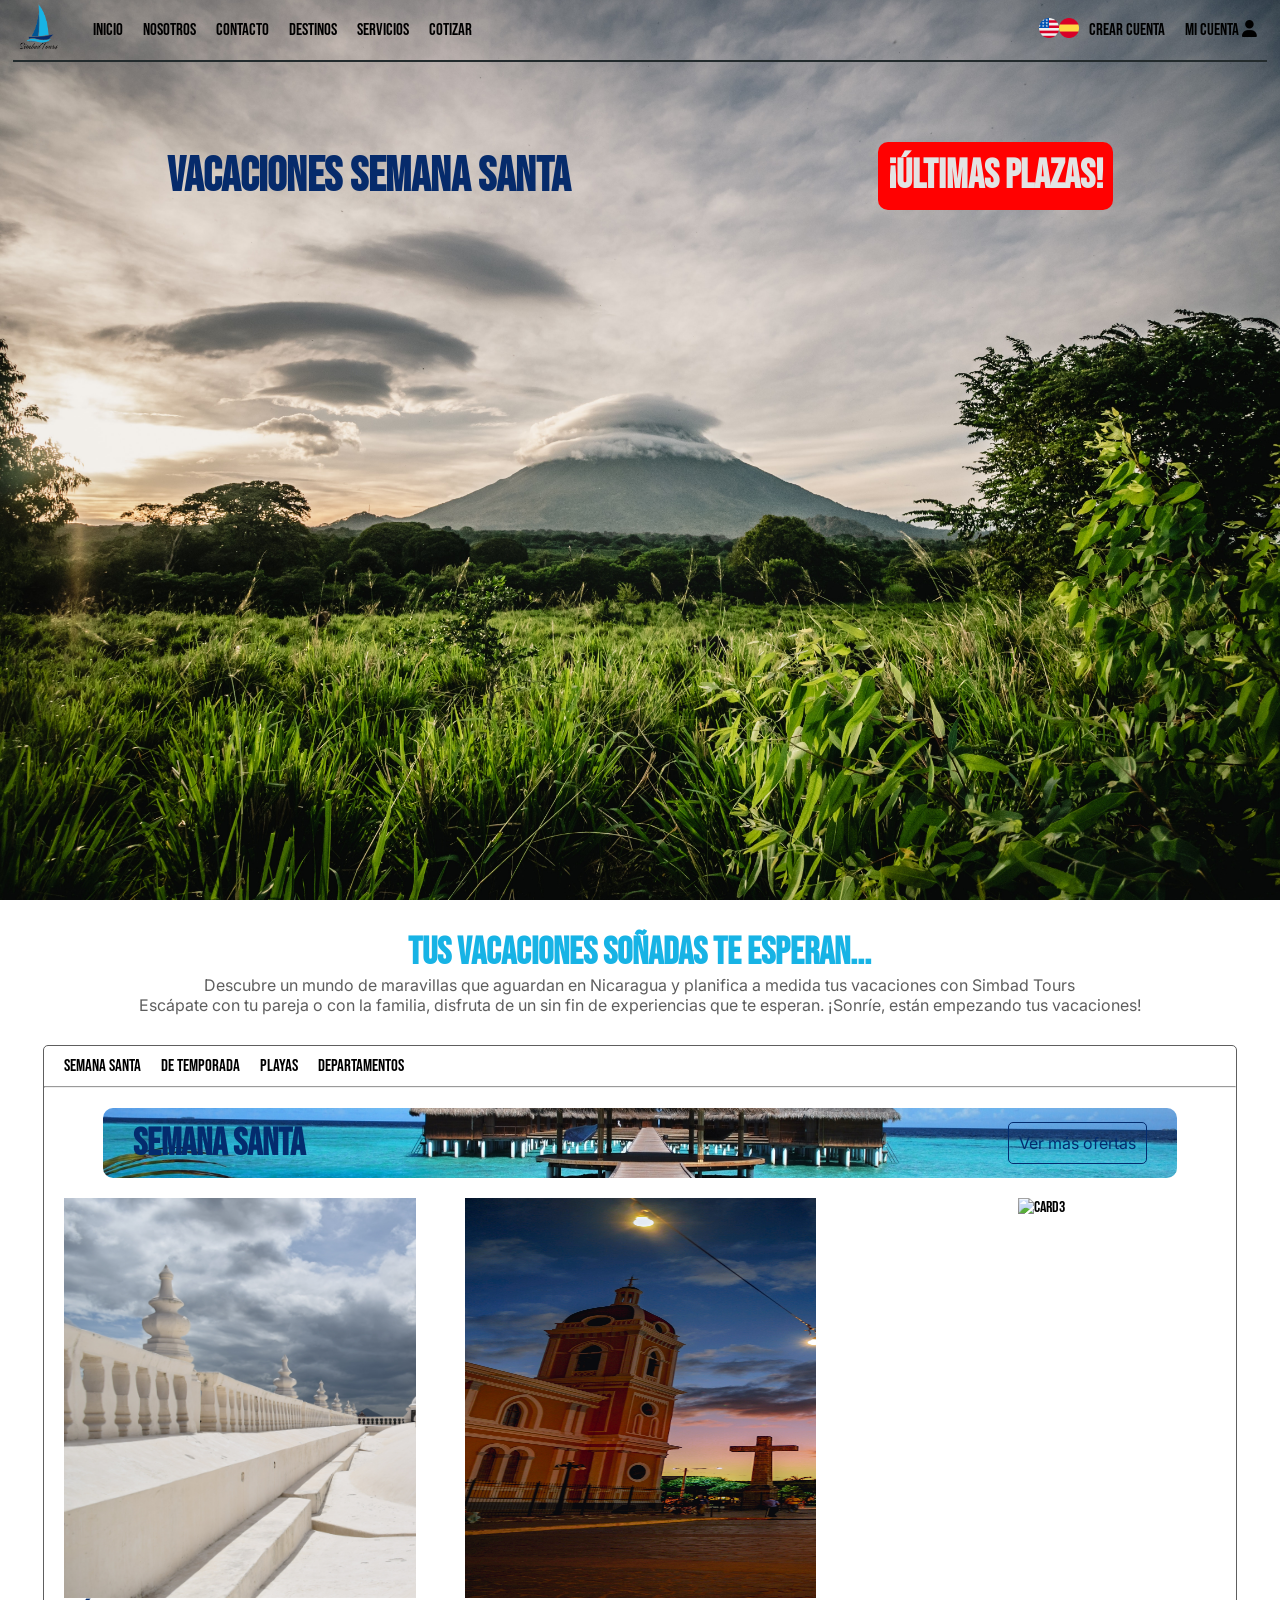
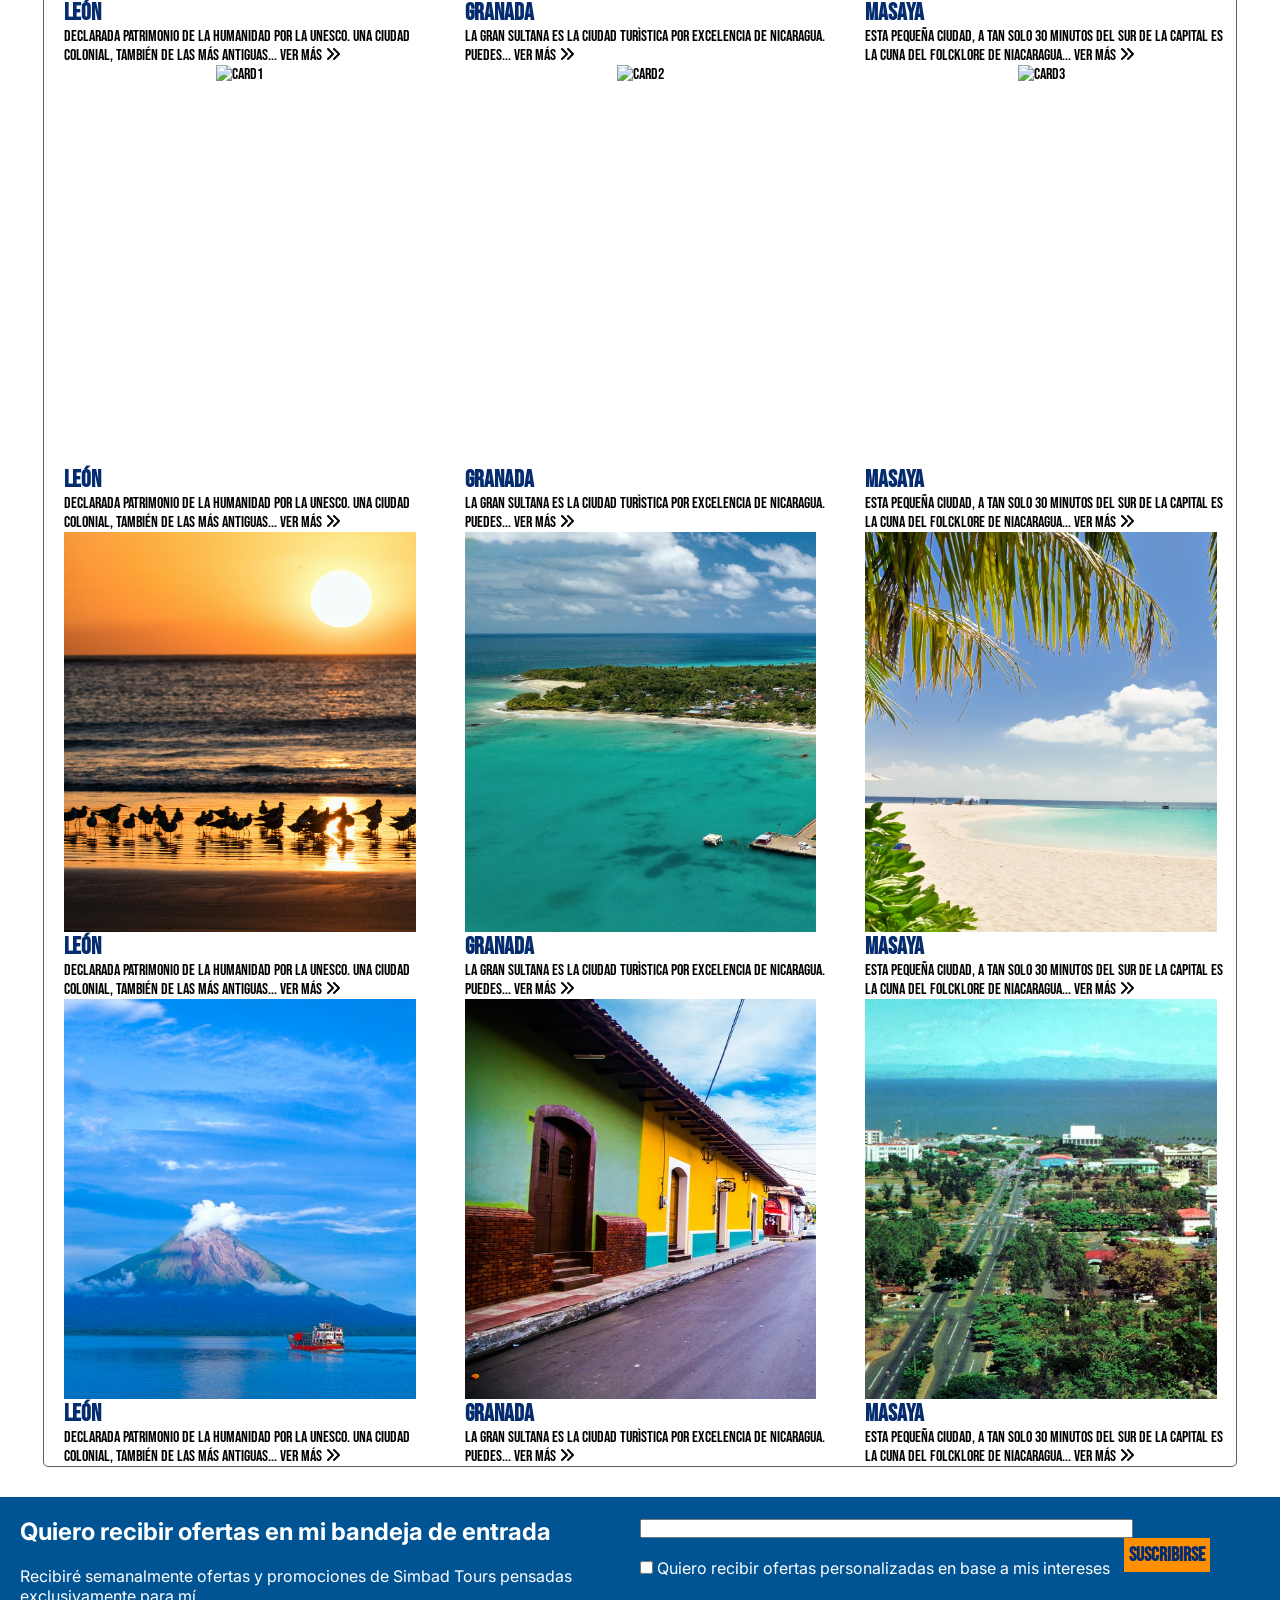
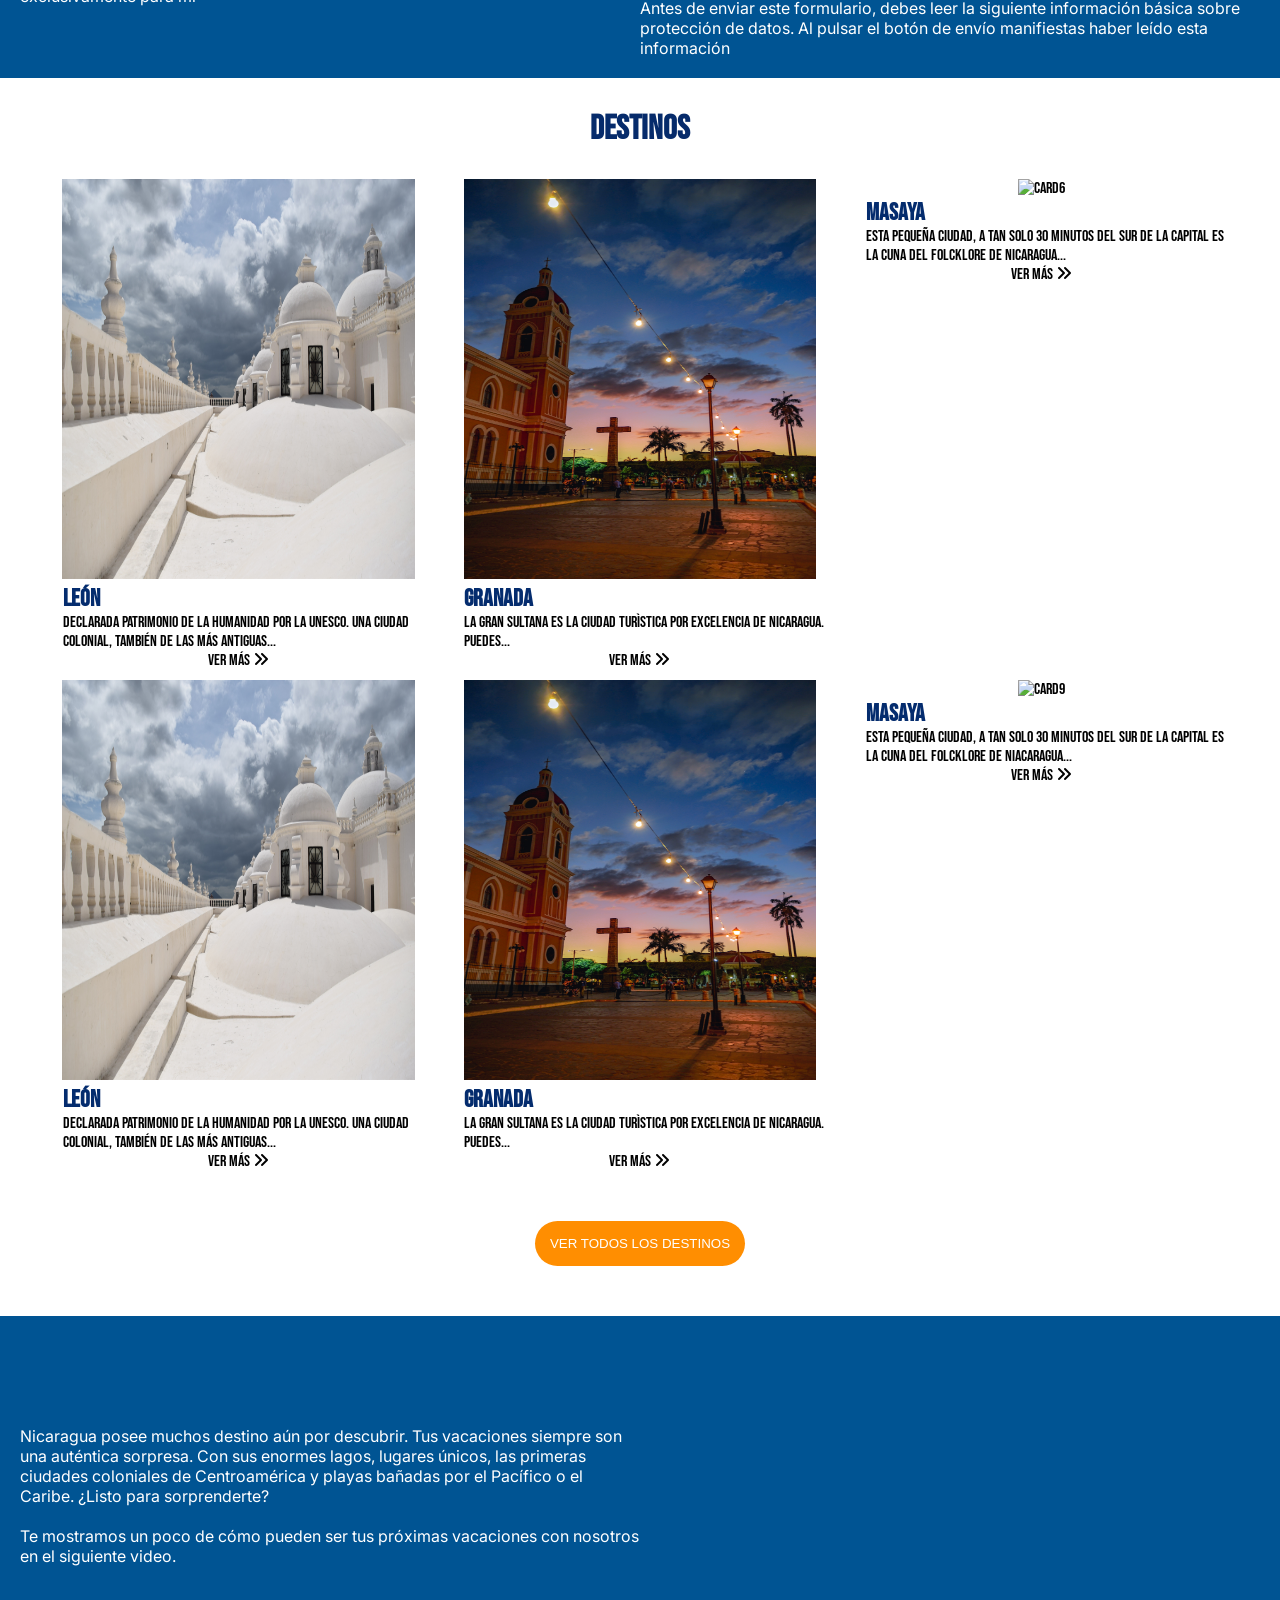
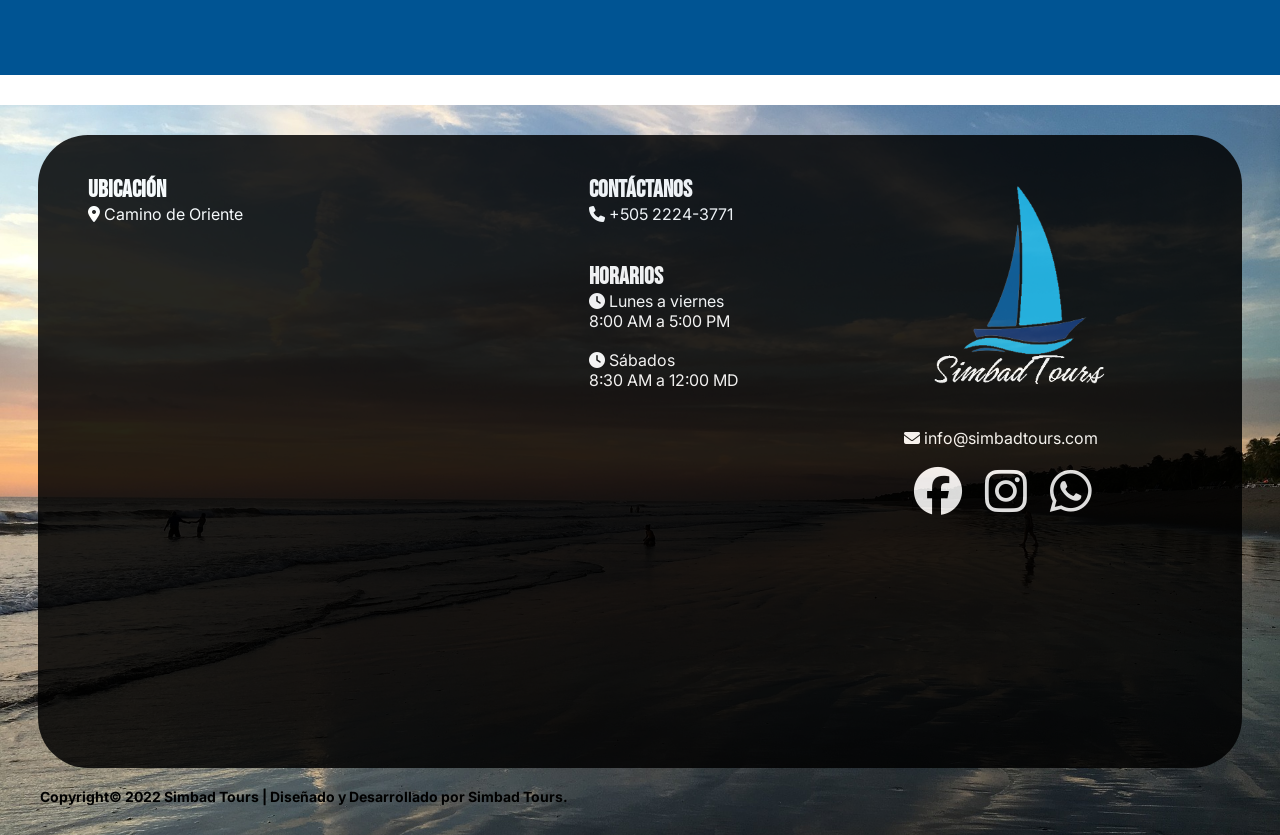
==== commit ae2d35ac: "." ====
--- a/index.html
+++ b/index.html
@@ -32,6 +32,10 @@
         <div class="container">
             <nav class="nav-main">
                 <img src="img/Icono Simbad Tours.png" alt="SimbadTours LOGO" class="nav-logo">
+                <input type="checkbox" id="check">
+                <label for="check" class="lblHamburguesa">
+                    <i class="fas fa-bars"></i>
+                </label>
                 <ul class="nav-menu">
                     <li>
                         <a href="index.html">INICIO</a>
@@ -106,20 +110,20 @@
             <P class="frase2">Descubre un mundo de maravillas que aguardan en Nicaragua y planifica a medida tus vacaciones con Simbad Tours</P>
             <p class="frase3">Escápate con tu pareja o con la familia, disfruta de un sin fin de experiencias que te esperan. ¡Sonríe, están empezando tus vacaciones!</p>
         </section>
-        <section class="categorias">
+        <section class="categorias" id="categorias">
             <nav class="nav-categorias">
                 <ul class="nav-categorias-menu">
                     <li>
-                        <a href="#">SEMANA SANTA</a>
-                    </li>
-                    <li>
-                        <a href="#">DE TEMPORADA</a>
-                    </li>
-                    <li>
-                        <a href="#">PLAYAS</a>
-                    </li>
-                    <li>
-                        <a href="#">DEPARTAMENTOS</a>
+                        <a href="#categorias" onclick="show('cardSemanaSanta')">SEMANA SANTA</a>
+                    </li>
+                    <li>
+                        <a href="#categorias" onclick="show('cardDeTemporada')">DE TEMPORADA</a>
+                    </li>
+                    <li>
+                        <a href="#categorias" onclick="show('cardPlayas')">PLAYAS</a>
+                    </li>
+                    <li>
+                        <a href="#categorias" onclick="show('cardDepartamentos')">DEPARTAMENTOS</a>
                     </li>
                 </ul>
             </nav>
@@ -128,27 +132,108 @@
                 <h1 class="titulo-categoria">SEMANA SANTA</h1>
                 <a href="#" class="mas">Ver más ofertas</a>
             </section>
-            <div class="cards">
+            <div class="cards" id="cardSemanaSanta">
                 <div>
                     <figure id="imagen">
                         <img src="img/Leon.jpg" alt="card1">
                     </figure>
                     <h3>León</h3>
-                    <p><a href="#">Declarada Patrimonio de la Humanidad por la UNESCO. Una ciudad colonial, también de las más antiguas... Ver más <i class="fas fa-angle-double-right"></i></a></p>
+                    <p><a href="#">Declarada Patrimonio de la Humanidad por la UNESCO. Una ciudad colonial, también de
+                            las más antiguas... Ver más <i class="fas fa-angle-double-right"></i></a></p>
                 </div>
                 <div>
                     <figure id="imagen">
                         <img src="img/Granada.jpg" alt="card2">
                     </figure>
                     <h3>Granada</h3>
-                    <p><a href="#">La Gran Sultana es la ciudad turìstica por excelencia de Nicaragua. Puedes... Ver más <i class="fas fa-angle-double-right"></i></a></p>
+                    <p><a href="#">La Gran Sultana es la ciudad turìstica por excelencia de Nicaragua. Puedes... Ver más
+                            <i class="fas fa-angle-double-right"></i></a></p>
                 </div>
                 <div>
                     <figure id="imagen">
                         <img src="img/Masaya.jpg" alt="card3">
                     </figure>
                     <h3>Masaya</h3>
-                    <p><a href="#">Esta pequeña ciudad, a tan solo 30 minutos del sur de la capital es la cuna del folcklore de niacaragua... Ver más <i class="fas fa-angle-double-right"></i></a></p>
+                    <p><a href="#">Esta pequeña ciudad, a tan solo 30 minutos del sur de la capital es la cuna del
+                            folcklore de niacaragua... Ver más <i class="fas fa-angle-double-right"></i></a></p>
+                </div>
+            </div>
+            <div class="cards" id="cardDeTemporada">
+                <div>
+                    <figure id="imagen">
+                        <img src="img/fondoDestinos.jpg" alt="card1">
+                    </figure>
+                    <h3>León</h3>
+                    <p><a href="#">Declarada Patrimonio de la Humanidad por la UNESCO. Una ciudad colonial, también de
+                            las más antiguas... Ver más <i class="fas fa-angle-double-right"></i></a></p>
+                </div>
+                <div>
+                    <figure id="imagen">
+                        <img src="img/header5.jpg" alt="card2">
+                    </figure>
+                    <h3>Granada</h3>
+                    <p><a href="#">La Gran Sultana es la ciudad turìstica por excelencia de Nicaragua. Puedes... Ver más
+                            <i class="fas fa-angle-double-right"></i></a></p>
+                </div>
+                <div>
+                    <figure id="imagen">
+                        <img src="img/complemento.jpg" alt="card3">
+                    </figure>
+                    <h3>Masaya</h3>
+                    <p><a href="#">Esta pequeña ciudad, a tan solo 30 minutos del sur de la capital es la cuna del
+                            folcklore de niacaragua... Ver más <i class="fas fa-angle-double-right"></i></a></p>
+                </div>
+            </div>
+            <div class="cards" id="cardPlayas">
+                <div>
+                    <figure id="imagen">
+                        <img src="img/header6.jpg" alt="card1">
+                    </figure>
+                    <h3>León</h3>
+                    <p><a href="#">Declarada Patrimonio de la Humanidad por la UNESCO. Una ciudad colonial, también de
+                            las más antiguas... Ver más <i class="fas fa-angle-double-right"></i></a></p>
+                </div>
+                <div>
+                    <figure id="imagen">
+                        <img src="img/fondoS1.jpg" alt="card2">
+                    </figure>
+                    <h3>Granada</h3>
+                    <p><a href="#">La Gran Sultana es la ciudad turìstica por excelencia de Nicaragua. Puedes... Ver más
+                            <i class="fas fa-angle-double-right"></i></a></p>
+                </div>
+                <div>
+                    <figure id="imagen">
+                        <img src="img/header3.jpg" alt="card3">
+                    </figure>
+                    <h3>Masaya</h3>
+                    <p><a href="#">Esta pequeña ciudad, a tan solo 30 minutos del sur de la capital es la cuna del
+                            folcklore de niacaragua... Ver más <i class="fas fa-angle-double-right"></i></a></p>
+                </div>
+            </div>
+            <div class="cards" id="cardDepartamentos">
+                <div>
+                    <figure id="imagen">
+                        <img src="img/D1.jpg" alt="card1">
+                    </figure>
+                    <h3>León</h3>
+                    <p><a href="#">Declarada Patrimonio de la Humanidad por la UNESCO. Una ciudad colonial, también de
+                            las más antiguas... Ver más <i class="fas fa-angle-double-right"></i></a></p>
+                </div>
+                <div>
+                    <figure id="imagen">
+                        <img src="img/D2.jpg" alt="card2">
+                    </figure>
+                    <h3>Granada</h3>
+                    <p><a href="#">La Gran Sultana es la ciudad turìstica por excelencia de Nicaragua. Puedes... Ver más
+                            <i class="fas fa-angle-double-right"></i></a></p>
+                </div>
+                <div>
+                    <figure id="imagen">
+                        <img src="img/D3.jpg" alt="card3">
+                    </figure>
+                    <h3>Masaya</h3>
+                    <p><a href="#">Esta pequeña ciudad, a tan solo 30 minutos del sur de la capital es la cuna del
+                            folcklore de niacaragua... Ver más <i class="fas fa-angle-double-right"></i></a></p>
                 </div>
             </div>
         </section>
@@ -187,7 +272,7 @@
         <div>
             <img src="img/Masaya.jpg" alt="card6">
             <h3>Masaya</h3>
-            <p>Esta pequeña ciudad, a tan solo 30 minutos del sur de la capital es la cuna del folcklore de niacaragua...</p>
+            <p>Esta pequeña ciudad, a tan solo 30 minutos del sur de la capital es la cuna del folcklore de Nicaragua...</p>
             <a href="#">Ver más <i class="fas fa-angle-double-right"></i></a>
         </div>
         <div>
@@ -260,6 +345,6 @@
         </div>
         <h4 class="derechos">Copyright© 2022 Simbad Tours | Diseñado y Desarrollado por Simbad Tours.</h4>
     </footer>
-    
+    <script src="/js/changeDiv.js"></script>
 </body>
 </html>
--- a/css/styles.css
+++ b/css/styles.css
@@ -581,3 +581,187 @@
     width :400px;
     height:240px;
 }
+
+
+/*#region Menu Hamburguesa*/
+
+.lblHamburguesa {
+    display: none;
+}
+
+#check {
+    display: none;
+}
+
+@media screen and (max-width: 768px) {
+    .lblHamburguesa {
+        display: inline;
+    }
+    .lblHamburguesa {
+        font-size: 25px;
+        color: #000;
+        margin-right: 20px;
+        cursor: pointer;
+        position: right;
+    }
+
+    .nav-menu {
+        position: fixed;
+        width: 100%;
+        height: 0;
+        top: 60px;
+        left: -20px;
+        background: rgba(0, 0, 0, 0.95);
+        text-align: center;
+        transition: all .5s;
+    }
+
+    .nav-main  ul {
+        display: inline;
+    }
+
+    .nav-menu ul{
+        display:flex
+    }
+
+    .nav-main .nav-menu-right{
+        display: flex;
+    }
+
+    .nav-menu li{
+        display: none;
+        line-height: 30px;
+        margin: 50px 0px;
+        transition: all .5s;
+    }
+
+    .nav-menu li a {
+        color: #fff;
+        font-size: 25px;
+        text-transform: uppercase;
+        font-weight: 600;
+
+    }
+
+    .navServicios:hover{
+        height: 20vh;
+    }
+
+    
+    .navServicios ul{
+        right: 10%;
+    }
+
+    .navServicios ul li {
+        margin: 10px;
+    }
+    .navServicios ul li a{
+        margin: 0px;
+        font-size: 20px;
+    }
+    
+
+    .nav-menu li a.active,
+    .nav-menu li a:hover {
+        color: rgb(1, 162, 255);
+        transition: .3s;
+    }
+
+    #check:checked~.nav-menu {
+        height: 100vh;
+    }
+    
+    #check:checked~.nav-menu li {
+        display: block;
+    }
+
+    .form-register{
+        top: 15vh;
+    }
+
+    .presentacion-text{
+        display: grid;
+        margin-top: 15vh;
+    }
+
+    .presentacion-text .pt1, .presentacion-text .pt2{
+        margin-top: 15vh;
+        text-align: center;
+    }
+
+    .ver-mas{
+        background-image: linear-gradient(0deg, rgba(0, 0, 0, 0.5), rgba(0, 0, 0, 0.5)) , url(/img/pexels-pixabay-38238.jpg);
+    }
+
+    .ver-mas h1{
+        color: #fff;
+        font-size: 35px;
+    }
+
+    
+
+    .cards , .destinos , .suscribirse{
+        display: inline-block;
+        text-align: center;
+    }
+
+
+    .cards div , .destinos div {
+        margin: 30px;
+    }
+    .cards div h3 ,.destinos div h3{
+        text-align: center;
+    }
+
+    .suscribirse{
+        width: 100%;
+    }
+    .suscribirse div{
+        padding: 0;
+        margin-top: 30px;
+    }
+    
+    .suscribirse h3{
+        margin-top: 43px;
+        padding: 15px;
+    }
+
+    .video{
+        display: inline-block;
+        text-align: center;
+        width: 100%;
+        height: 500px;
+    }
+
+    .video .video_v{
+        height: 60%;
+    }
+
+    .video .video_v iframe{
+        margin-top: 30px;
+        width: 100%;
+        height: 100%;
+    }
+
+    .footer , .informacion{
+        display: inline-block;
+        text-align: center;
+    }
+
+    .informacion iframe{
+        margin-bottom: 30px;
+        margin-left: -20px;
+    }
+
+    .informacion h2, .informacion p{
+        margin:5px 0px;
+    }
+
+
+    
+
+
+
+}
+
+/*#endregion */
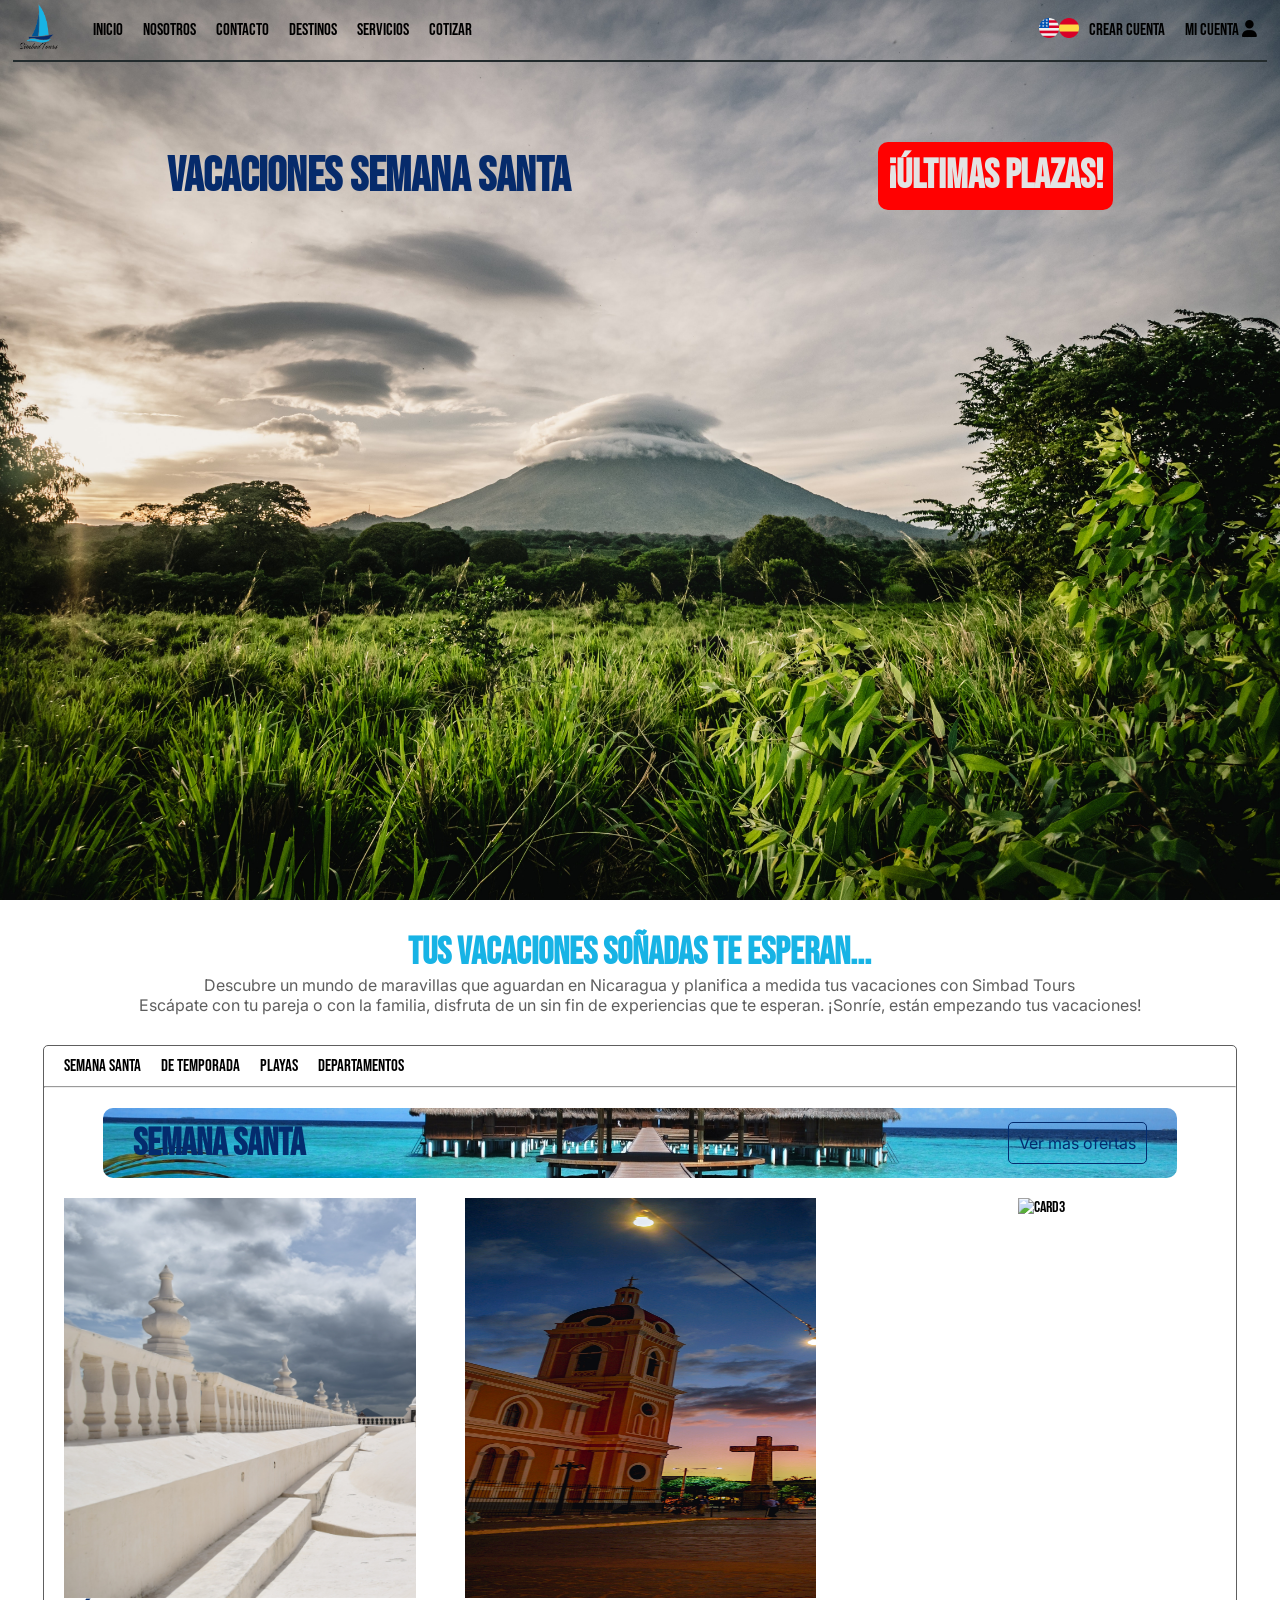
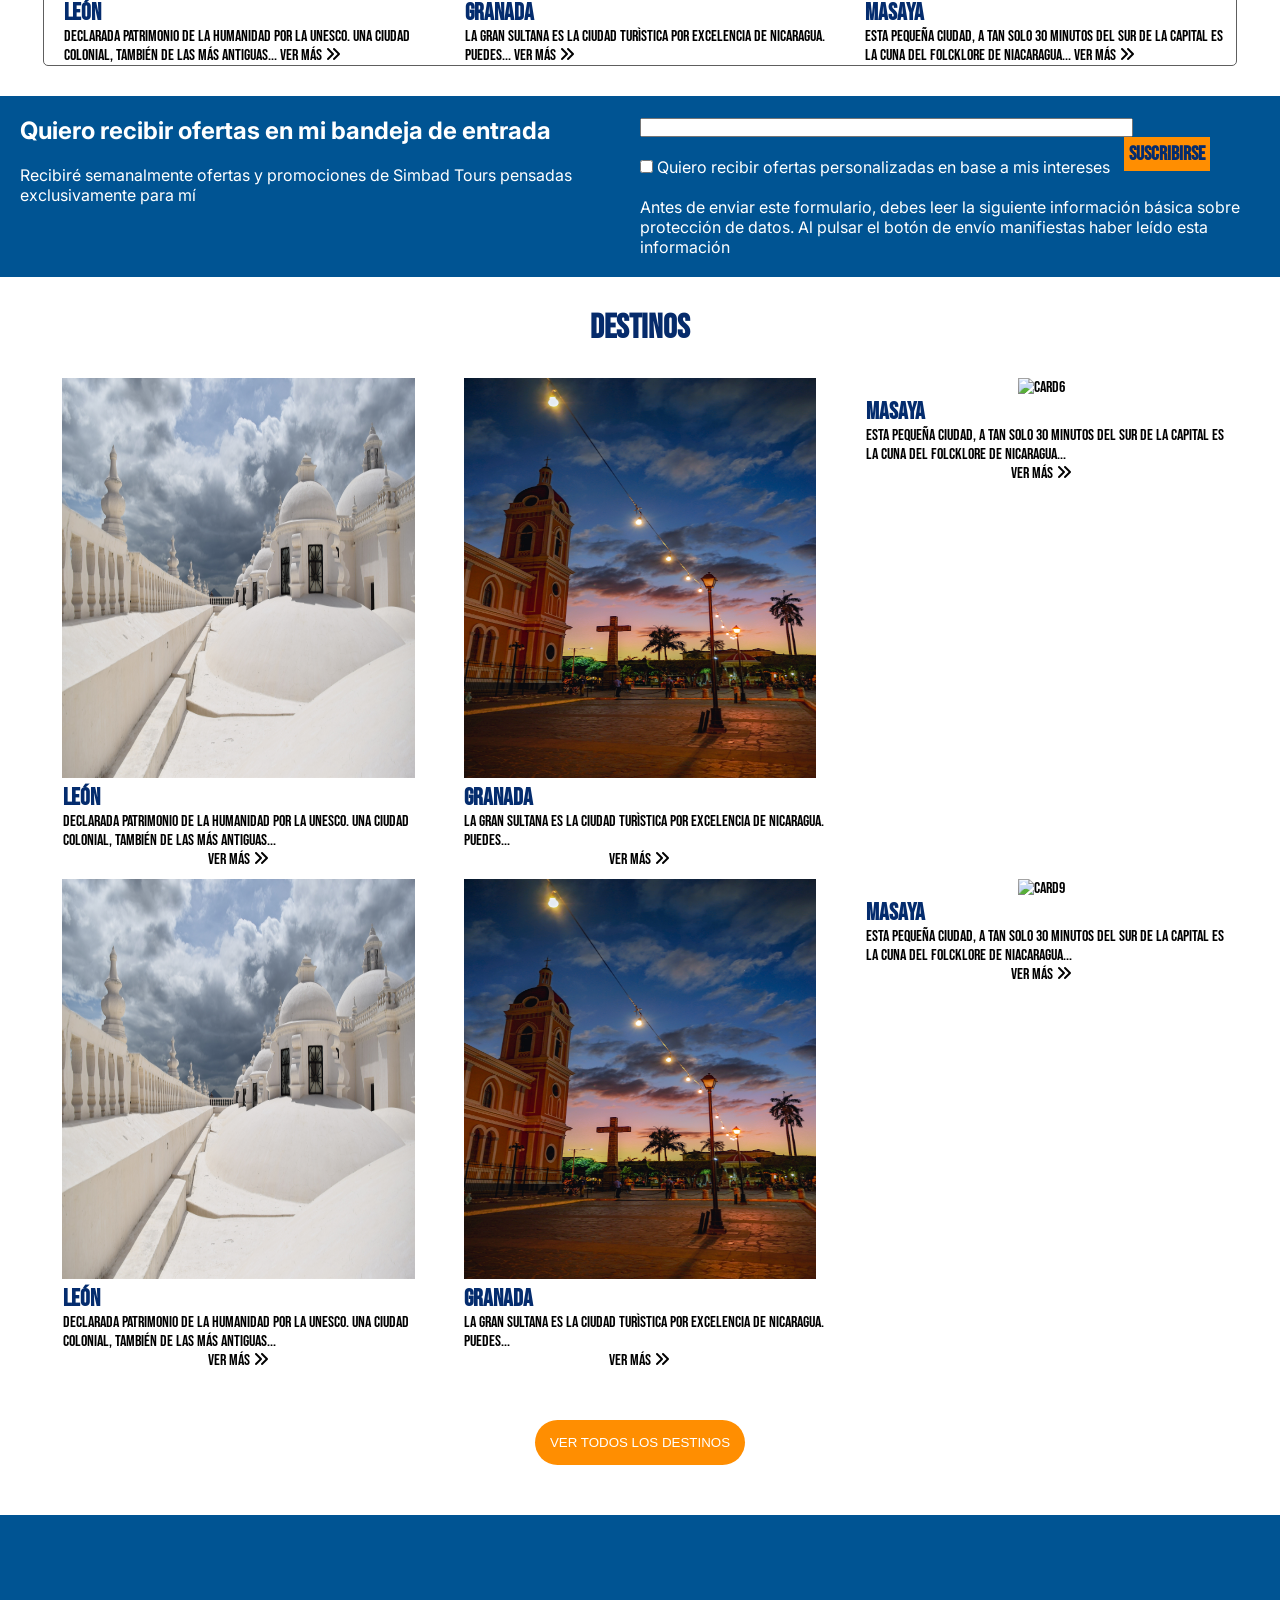
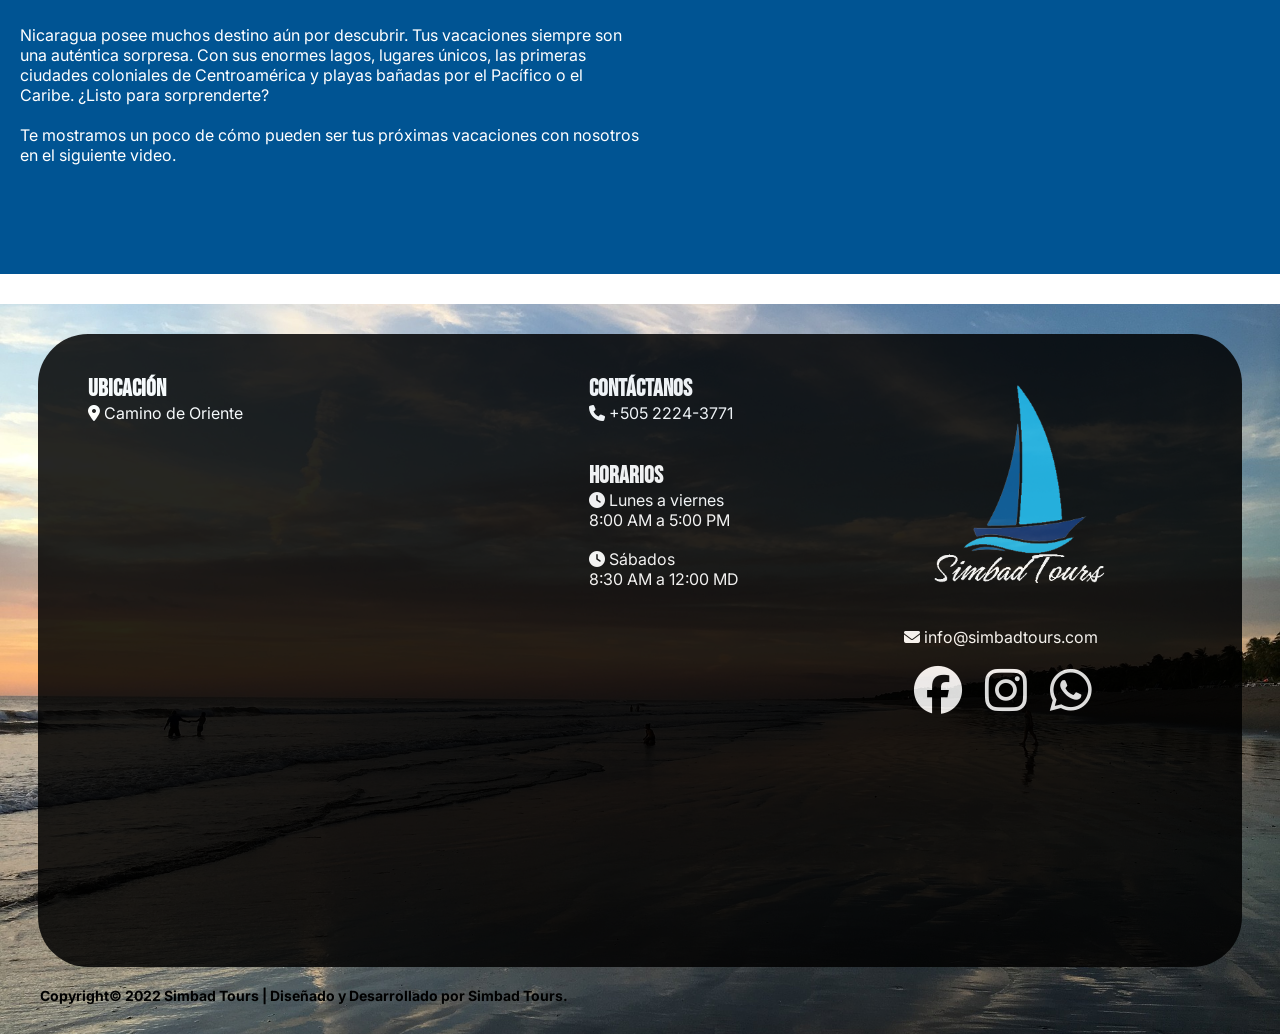
==== commit c006e3aa: "." ====
--- a/index.html
+++ b/index.html
@@ -38,19 +38,20 @@
                 </label>
                 <ul class="nav-menu">
                     <li>
-                        <a href="index.html">INICIO</a>
-                    </li>
-                    <li>
-                       <a href="nosotros.html">NOSOTROS</a>
+                        <a href="index.html" >INICIO</a>
+                    </li>
+                    <li>
+                       <a href="nos
+                       otros.html" >NOSOTROS</a>
                    </li>
                    <li>
-                       <a href="contacto.html">CONTACTO</a>
+                       <a href="contacto.html" >CONTACTO</a>
                    </li>
                    <li>
-                       <a href="destinos.html">DESTINOS</a>
-                   </li>
-                   <li>
-                       <a href="prueba.html">SERVICIOS</a>
+                       <a href="destinos.html" >DESTINOS</a>
+                   </li>
+                   <li class="navServicios">
+                    <a href="prueba.html" id="aServicios" >SERVICIOS</a>
                        <ul>
                             <li><a href="">Renta de autos</a></li>
                             <li><a href="">Hotel</a></li>
@@ -58,7 +59,7 @@
                         </ul>
                    </li>
                    <li>
-                       <a href="cotizar.html">COTIZAR</a>
+                       <a href="cotizar.html" >COTIZAR</a>
                    </li>
                 </ul>
                 <a href="#"><img src="img/estados-unidos.png" alt="Idioma Ingles" class="nav-ingles"></a>
--- a/css/styles.css
+++ b/css/styles.css
@@ -1,10 +1,10 @@
-*{
+* {
     box-sizing: border-box;
     margin: 0;
     padding: 0;
 }
 
-:root{
+:root {
     --color-links: #0077DC;
 }
 
@@ -60,7 +60,7 @@
     display: flex;
 }
 
-.nav-main ul li a{
+.nav-main ul li a {
     padding: 10px;
     display: block;
 }
@@ -74,7 +74,9 @@
     display: none;
     position: absolute;
 }
-.nav-main ul li a:hover + ul, .nav-main ul li ul:hover {
+
+.nav-main ul li a:hover+ul,
+.nav-main ul li ul:hover {
     display: block;
 }
 
@@ -134,11 +136,29 @@
 }
 
 @keyframes slider {
-    0%{opacity: 0; animation-timing-function: ease-in;}
-    10%{opacity: 1; animation-timing-function: ease-out;}
-    25%{opacity: 1; transform: scale(1);}
-    50%{opacity: 0; transform: scale(1);}
-    100%{opacity: 0;}
+    0% {
+        opacity: 0;
+        animation-timing-function: ease-in;
+    }
+
+    10% {
+        opacity: 1;
+        animation-timing-function: ease-out;
+    }
+
+    25% {
+        opacity: 1;
+        transform: scale(1);
+    }
+
+    50% {
+        opacity: 0;
+        transform: scale(1);
+    }
+
+    100% {
+        opacity: 0;
+    }
 }
 
 .presentacion-text {
@@ -294,6 +314,12 @@
     color: var(--color-links);
 }
 
+#cardDeTemporada,
+#cardPlayas,
+#cardDepartamentos {
+    display: none;
+}
+
 /*Sección para suscribirse*/
 .suscribirse {
     background-color: #005493;
@@ -371,7 +397,7 @@
 }
 
 .btn1:hover {
-    box-shadow: 0 12px 16px 0 rgba(0,0,0,0.24), 0 17px 50px 0 rgba(0,0,0,0.19);
+    box-shadow: 0 12px 16px 0 rgba(0, 0, 0, 0.24), 0 17px 50px 0 rgba(0, 0, 0, 0.19);
     color: #000000;
     cursor: pointer;
 }
@@ -482,11 +508,11 @@
     position: relative;
 }
 
-    .form-register h4 {
-        font-size: 22px;
-        margin-bottom: 20px;
-        text-align: center;
-    }
+.form-register h4 {
+    font-size: 22px;
+    margin-bottom: 20px;
+    text-align: center;
+}
 
 .controls {
     width: 100%;
@@ -512,10 +538,10 @@
     text-decoration: none;
 }
 
-    .form-register a:hover {
-        color: white;
-        text-decoration: underline;
-    }
+.form-register a:hover {
+    color: white;
+    text-decoration: underline;
+}
 
 .form-register .botons {
     width: 100%;
@@ -527,6 +553,7 @@
     font-size: 16px;
     cursor: pointer;
 }
+
 .login {
     width: 100%;
     display: flex;
@@ -547,7 +574,7 @@
     align-items: center;
 }
 
-    /*.login-element img {
+/*.login-element img {
         width: 1.875rem;
         height: 1.875rem;
         position: relative;
@@ -555,31 +582,31 @@
         left: -0.625rem;
     }*/
 
-    .login-element:hover {
-        background-color: #1f53c5;
-    }
-
-    .modal{
-        background-color: rgba(0,0,0,.8);
-        position:fixed;
-        top:0;
-        right:0;
-        bottom:0;
-        left:0;
-        opacity: 0;
-        pointer-events: none;
-        transition: all 1s;
-      }
-
-      #miModal:target {
-          opacity: 1;
-          pointer-events: auto;
-      }
-
-.Mapa{
-    
-    width :400px;
-    height:240px;
+.login-element:hover {
+    background-color: #1f53c5;
+}
+
+.modal {
+    background-color: rgba(0, 0, 0, .8);
+    position: fixed;
+    top: 0;
+    right: 0;
+    bottom: 0;
+    left: 0;
+    opacity: 0;
+    pointer-events: none;
+    transition: all 1s;
+}
+
+#miModal:target {
+    opacity: 1;
+    pointer-events: auto;
+}
+
+.Mapa {
+
+    width: 400px;
+    height: 240px;
 }
 
 
@@ -597,6 +624,7 @@
     .lblHamburguesa {
         display: inline;
     }
+
     .lblHamburguesa {
         font-size: 25px;
         color: #000;
@@ -616,50 +644,55 @@
         transition: all .5s;
     }
 
-    .nav-main  ul {
+    .nav-main ul {
         display: inline;
-    }
-
-    .nav-menu ul{
-        display:flex
-    }
-
-    .nav-main .nav-menu-right{
+
+    }
+
+
+
+    .nav-menu ul {
         display: flex;
     }
 
-    .nav-menu li{
+    
+
+    .nav-main .nav-menu-right {
+        display: flex;
+    }
+
+    .nav-menu li {
         display: none;
         line-height: 30px;
-        margin: 50px 0px;
+        margin: 5% 0px;
         transition: all .5s;
     }
 
     .nav-menu li a {
         color: #fff;
-        font-size: 25px;
+        font-size: 1.1em;
         text-transform: uppercase;
         font-weight: 600;
 
     }
 
-    .navServicios:hover{
+    .navServicios:hover {
         height: 20vh;
     }
 
-    
-    .navServicios ul{
+
+    .navServicios ul {
         right: 10%;
     }
 
     .navServicios ul li {
-        margin: 10px;
-    }
-    .navServicios ul li a{
-        margin: 0px;
-        font-size: 20px;
-    }
-    
+        margin: -10% 0px;
+    }
+
+    .navServicios ul li a {
+        font-size: 1em;
+    }
+
 
     .nav-menu li a.active,
     .nav-menu li a:hover {
@@ -670,95 +703,104 @@
     #check:checked~.nav-menu {
         height: 100vh;
     }
-    
+
     #check:checked~.nav-menu li {
         display: block;
     }
 
-    .form-register{
+    .form-register {
         top: 15vh;
     }
 
-    .presentacion-text{
+    .presentacion-text {
         display: grid;
         margin-top: 15vh;
     }
 
-    .presentacion-text .pt1, .presentacion-text .pt2{
+    .presentacion-text .pt1,
+    .presentacion-text .pt2 {
         margin-top: 15vh;
         text-align: center;
     }
 
-    .ver-mas{
-        background-image: linear-gradient(0deg, rgba(0, 0, 0, 0.5), rgba(0, 0, 0, 0.5)) , url(/img/pexels-pixabay-38238.jpg);
-    }
-
-    .ver-mas h1{
+    .ver-mas {
+        background-image: linear-gradient(0deg, rgba(0, 0, 0, 0.5), rgba(0, 0, 0, 0.5)), url(/img/pexels-pixabay-38238.jpg);
+    }
+
+    .ver-mas h1 {
         color: #fff;
         font-size: 35px;
     }
 
-    
-
-    .cards , .destinos , .suscribirse{
+
+
+    .cards,
+    .destinos,
+    .suscribirse {
         display: inline-block;
         text-align: center;
     }
 
 
-    .cards div , .destinos div {
+    .cards div,
+    .destinos div {
         margin: 30px;
     }
-    .cards div h3 ,.destinos div h3{
+
+    .cards div h3,
+    .destinos div h3 {
         text-align: center;
     }
 
-    .suscribirse{
+    .suscribirse {
         width: 100%;
     }
-    .suscribirse div{
+
+    .suscribirse div {
         padding: 0;
         margin-top: 30px;
     }
-    
-    .suscribirse h3{
+
+    .suscribirse h3 {
         margin-top: 43px;
         padding: 15px;
     }
 
-    .video{
+    .video {
         display: inline-block;
         text-align: center;
         width: 100%;
         height: 500px;
     }
 
-    .video .video_v{
+    .video .video_v {
         height: 60%;
     }
 
-    .video .video_v iframe{
+    .video .video_v iframe {
         margin-top: 30px;
         width: 100%;
         height: 100%;
     }
 
-    .footer , .informacion{
+    .footer,
+    .informacion {
         display: inline-block;
         text-align: center;
     }
 
-    .informacion iframe{
+    .informacion iframe {
         margin-bottom: 30px;
         margin-left: -20px;
     }
 
-    .informacion h2, .informacion p{
-        margin:5px 0px;
-    }
-
-
-    
+    .informacion h2,
+    .informacion p {
+        margin: 5px 0px;
+    }
+
+
+
 
 
 
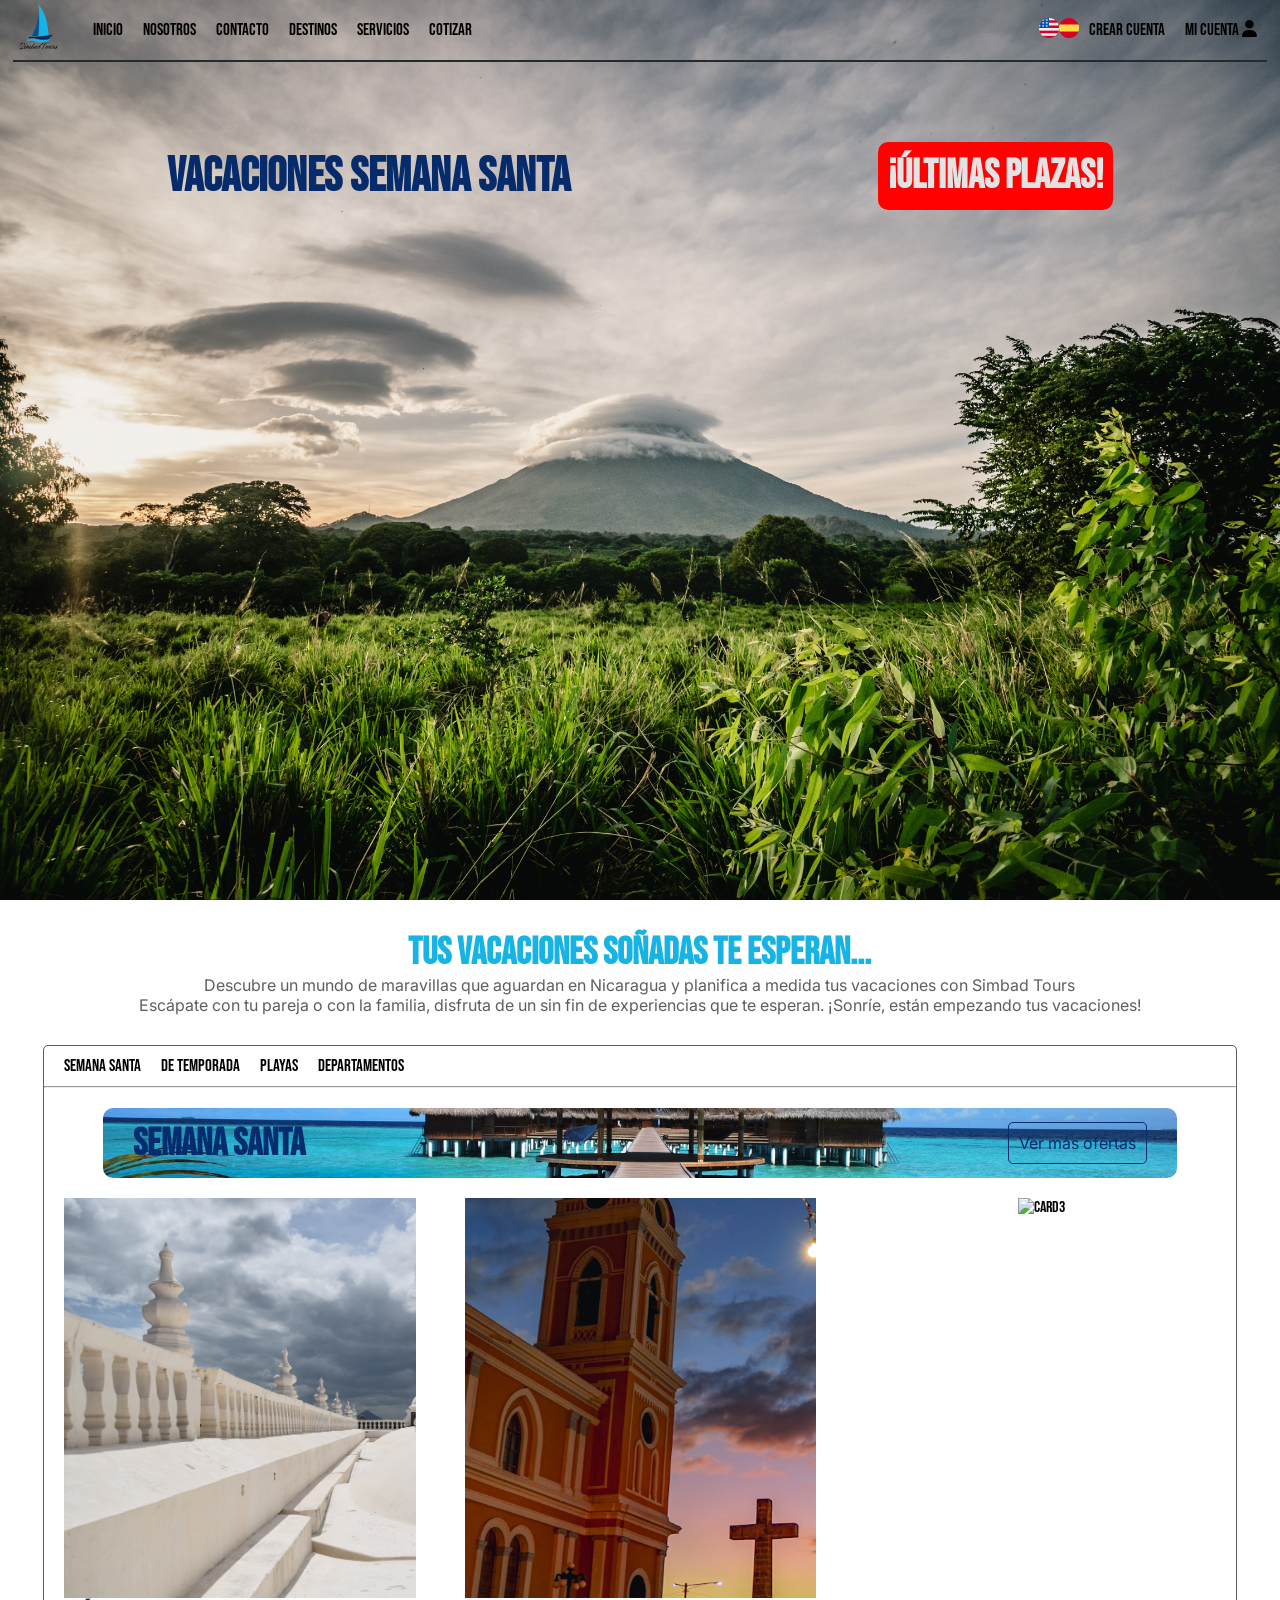
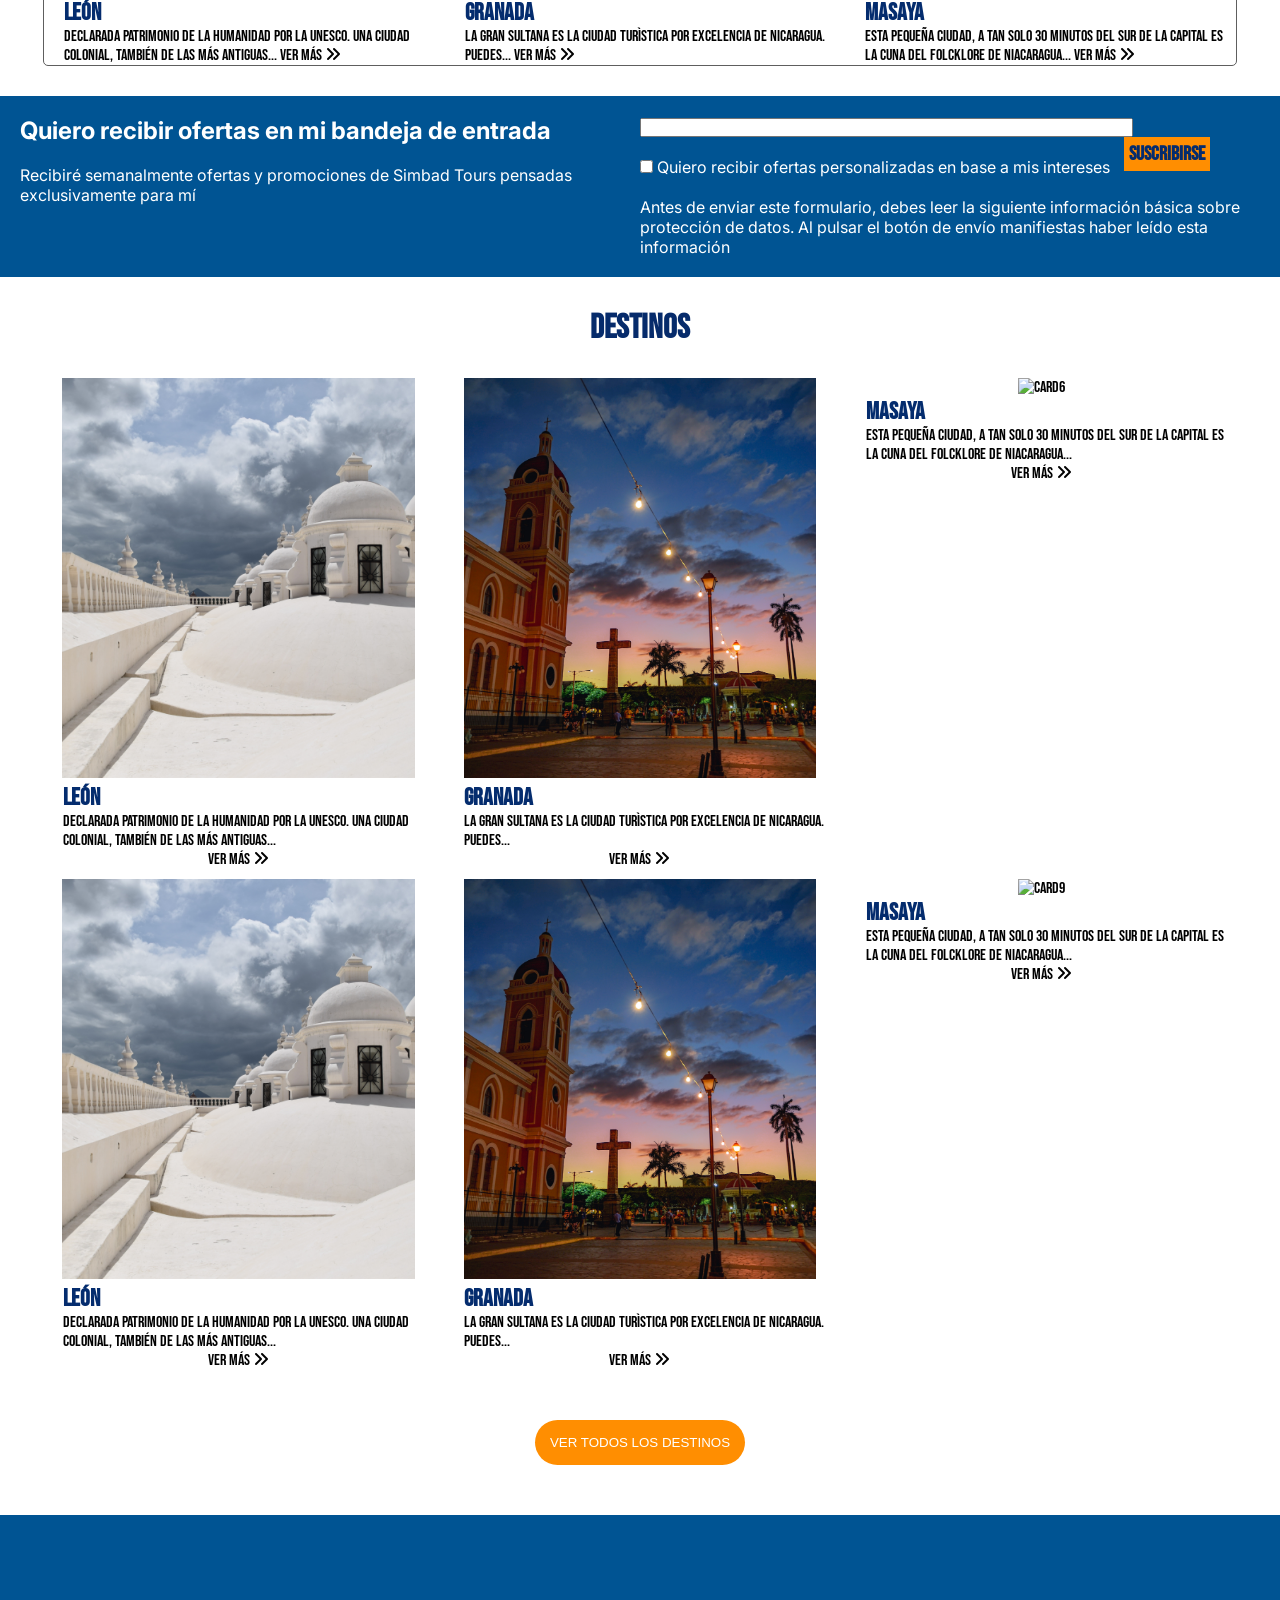
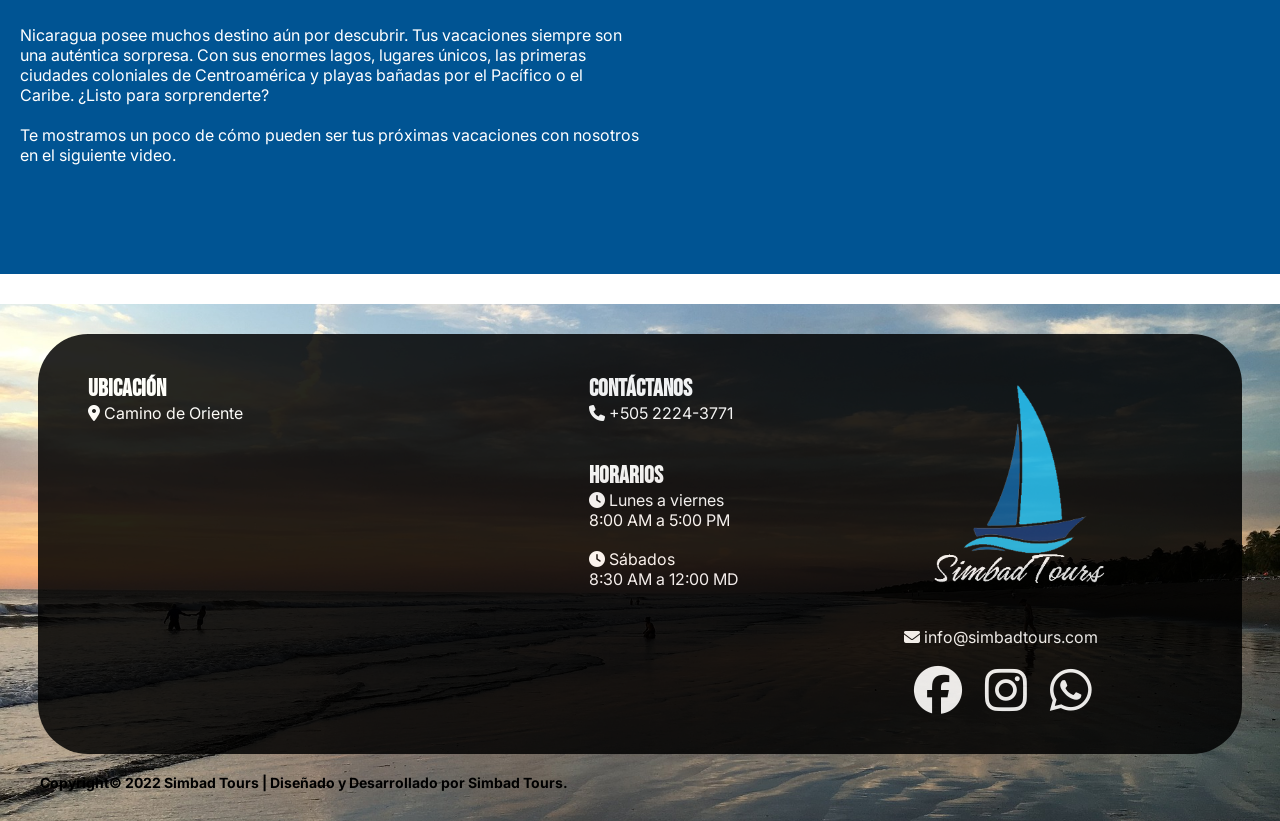
==== commit 3d759828: "Actualización" ====
--- a/index.html
+++ b/index.html
@@ -23,6 +23,13 @@
 </head>
 <body>
 
+    <script src="https://unpkg.com/vanilla-back-to-top@7.2.1/dist/vanilla-back-to-top.min.js"></script>
+    <script>addBackToTop({
+        diameter: 56,
+        backgroundColor: 'rgb(40, 116, 166)',
+        textColor: '#fff'
+    })</script>
+
     <header class="presentacion">
         <ul class="slider">
             <li class="img1"></li>
@@ -32,34 +39,29 @@
         <div class="container">
             <nav class="nav-main">
                 <img src="img/Icono Simbad Tours.png" alt="SimbadTours LOGO" class="nav-logo">
-                <input type="checkbox" id="check">
-                <label for="check" class="lblHamburguesa">
-                    <i class="fas fa-bars"></i>
-                </label>
                 <ul class="nav-menu">
                     <li>
-                        <a href="index.html" >INICIO</a>
-                    </li>
-                    <li>
-                       <a href="nos
-                       otros.html" >NOSOTROS</a>
+                        <a href="index.html">INICIO</a>
+                    </li>
+                    <li>
+                       <a href="nosotros.html">NOSOTROS</a>
                    </li>
                    <li>
-                       <a href="contacto.html" >CONTACTO</a>
+                       <a href="contacto.html">CONTACTO</a>
                    </li>
                    <li>
-                       <a href="destinos.html" >DESTINOS</a>
-                   </li>
-                   <li class="navServicios">
-                    <a href="prueba.html" id="aServicios" >SERVICIOS</a>
+                       <a href="destinos.html">DESTINOS</a>
+                   </li>
+                   <li>
+                       <a href="prueba.html">SERVICIOS</a>
                        <ul>
-                            <li><a href="">Renta de autos</a></li>
-                            <li><a href="">Hotel</a></li>
-                            <li><a href="">Paquetes Turísticos</a></li>
+                            <li><a href="RentaAuto.html">Renta de autos</a></li>
+                            <li><a href="Hoteles.html">Hotel</a></li>
+                            <li><a href="PaquetesT.html">Paquetes Turísticos</a></li>
                         </ul>
                    </li>
                    <li>
-                       <a href="cotizar.html" >COTIZAR</a>
+                       <a href="cotizar.html">COTIZAR</a>
                    </li>
                 </ul>
                 <a href="#"><img src="img/estados-unidos.png" alt="Idioma Ingles" class="nav-ingles"></a>
@@ -111,7 +113,7 @@
             <P class="frase2">Descubre un mundo de maravillas que aguardan en Nicaragua y planifica a medida tus vacaciones con Simbad Tours</P>
             <p class="frase3">Escápate con tu pareja o con la familia, disfruta de un sin fin de experiencias que te esperan. ¡Sonríe, están empezando tus vacaciones!</p>
         </section>
-        <section class="categorias" id="categorias">
+        <section class="categorias">
             <nav class="nav-categorias">
                 <ul class="nav-categorias-menu">
                     <li>
@@ -139,7 +141,7 @@
                         <img src="img/Leon.jpg" alt="card1">
                     </figure>
                     <h3>León</h3>
-                    <p><a href="#">Declarada Patrimonio de la Humanidad por la UNESCO. Una ciudad colonial, también de
+                    <p><a href="destino_granada.html">Declarada Patrimonio de la Humanidad por la UNESCO. Una ciudad colonial, también de
                             las más antiguas... Ver más <i class="fas fa-angle-double-right"></i></a></p>
                 </div>
                 <div>
@@ -147,7 +149,7 @@
                         <img src="img/Granada.jpg" alt="card2">
                     </figure>
                     <h3>Granada</h3>
-                    <p><a href="#">La Gran Sultana es la ciudad turìstica por excelencia de Nicaragua. Puedes... Ver más
+                    <p><a href="destino_granada.html">La Gran Sultana es la ciudad turìstica por excelencia de Nicaragua. Puedes... Ver más
                             <i class="fas fa-angle-double-right"></i></a></p>
                 </div>
                 <div>
@@ -155,7 +157,7 @@
                         <img src="img/Masaya.jpg" alt="card3">
                     </figure>
                     <h3>Masaya</h3>
-                    <p><a href="#">Esta pequeña ciudad, a tan solo 30 minutos del sur de la capital es la cuna del
+                    <p><a href="destino_granada.html">Esta pequeña ciudad, a tan solo 30 minutos del sur de la capital es la cuna del
                             folcklore de niacaragua... Ver más <i class="fas fa-angle-double-right"></i></a></p>
                 </div>
             </div>
@@ -165,7 +167,7 @@
                         <img src="img/fondoDestinos.jpg" alt="card1">
                     </figure>
                     <h3>León</h3>
-                    <p><a href="#">Declarada Patrimonio de la Humanidad por la UNESCO. Una ciudad colonial, también de
+                    <p><a href="destino_granada.html">Declarada Patrimonio de la Humanidad por la UNESCO. Una ciudad colonial, también de
                             las más antiguas... Ver más <i class="fas fa-angle-double-right"></i></a></p>
                 </div>
                 <div>
@@ -173,7 +175,7 @@
                         <img src="img/header5.jpg" alt="card2">
                     </figure>
                     <h3>Granada</h3>
-                    <p><a href="#">La Gran Sultana es la ciudad turìstica por excelencia de Nicaragua. Puedes... Ver más
+                    <p><a href="destino_granada.html">La Gran Sultana es la ciudad turìstica por excelencia de Nicaragua. Puedes... Ver más
                             <i class="fas fa-angle-double-right"></i></a></p>
                 </div>
                 <div>
@@ -181,7 +183,7 @@
                         <img src="img/complemento.jpg" alt="card3">
                     </figure>
                     <h3>Masaya</h3>
-                    <p><a href="#">Esta pequeña ciudad, a tan solo 30 minutos del sur de la capital es la cuna del
+                    <p><a href="destino_granada.html">Esta pequeña ciudad, a tan solo 30 minutos del sur de la capital es la cuna del
                             folcklore de niacaragua... Ver más <i class="fas fa-angle-double-right"></i></a></p>
                 </div>
             </div>
@@ -191,7 +193,7 @@
                         <img src="img/header6.jpg" alt="card1">
                     </figure>
                     <h3>León</h3>
-                    <p><a href="#">Declarada Patrimonio de la Humanidad por la UNESCO. Una ciudad colonial, también de
+                    <p><a href="destino_granada.html">Declarada Patrimonio de la Humanidad por la UNESCO. Una ciudad colonial, también de
                             las más antiguas... Ver más <i class="fas fa-angle-double-right"></i></a></p>
                 </div>
                 <div>
@@ -199,7 +201,7 @@
                         <img src="img/fondoS1.jpg" alt="card2">
                     </figure>
                     <h3>Granada</h3>
-                    <p><a href="#">La Gran Sultana es la ciudad turìstica por excelencia de Nicaragua. Puedes... Ver más
+                    <p><a href="destino_granada.html">La Gran Sultana es la ciudad turìstica por excelencia de Nicaragua. Puedes... Ver más
                             <i class="fas fa-angle-double-right"></i></a></p>
                 </div>
                 <div>
@@ -207,7 +209,7 @@
                         <img src="img/header3.jpg" alt="card3">
                     </figure>
                     <h3>Masaya</h3>
-                    <p><a href="#">Esta pequeña ciudad, a tan solo 30 minutos del sur de la capital es la cuna del
+                    <p><a href="destino_granada.html">Esta pequeña ciudad, a tan solo 30 minutos del sur de la capital es la cuna del
                             folcklore de niacaragua... Ver más <i class="fas fa-angle-double-right"></i></a></p>
                 </div>
             </div>
@@ -217,7 +219,7 @@
                         <img src="img/D1.jpg" alt="card1">
                     </figure>
                     <h3>León</h3>
-                    <p><a href="#">Declarada Patrimonio de la Humanidad por la UNESCO. Una ciudad colonial, también de
+                    <p><a href="destino_granada.html">Declarada Patrimonio de la Humanidad por la UNESCO. Una ciudad colonial, también de
                             las más antiguas... Ver más <i class="fas fa-angle-double-right"></i></a></p>
                 </div>
                 <div>
@@ -225,7 +227,7 @@
                         <img src="img/D2.jpg" alt="card2">
                     </figure>
                     <h3>Granada</h3>
-                    <p><a href="#">La Gran Sultana es la ciudad turìstica por excelencia de Nicaragua. Puedes... Ver más
+                    <p><a href="destino_granada.html">La Gran Sultana es la ciudad turìstica por excelencia de Nicaragua. Puedes... Ver más
                             <i class="fas fa-angle-double-right"></i></a></p>
                 </div>
                 <div>
@@ -233,7 +235,7 @@
                         <img src="img/D3.jpg" alt="card3">
                     </figure>
                     <h3>Masaya</h3>
-                    <p><a href="#">Esta pequeña ciudad, a tan solo 30 minutos del sur de la capital es la cuna del
+                    <p><a href="destino_granada.html">Esta pequeña ciudad, a tan solo 30 minutos del sur de la capital es la cuna del
                             folcklore de niacaragua... Ver más <i class="fas fa-angle-double-right"></i></a></p>
                 </div>
             </div>
@@ -262,37 +264,37 @@
             <img src="img/Leon.jpg" alt="card4">
             <h3>León</h3>
             <p>Declarada Patrimonio de la Humanidad por la UNESCO. Una ciudad colonial, también de las más antiguas...</p>
-            <a href="#">Ver más <i class="fas fa-angle-double-right"></i></a>
+            <a href="destino_granada.html">Ver más <i class="fas fa-angle-double-right"></i></a>
         </div>
         <div>
             <img src="img/Granada.jpg" alt="card5">
             <h3>Granada</h3>
             <p>La Gran Sultana es la ciudad turìstica por excelencia de Nicaragua. Puedes...</p>
-            <a href="#">Ver más <i class="fas fa-angle-double-right"></i></a>
+            <a href="destino_granada.html">Ver más <i class="fas fa-angle-double-right"></i></a>
         </div>
         <div>
             <img src="img/Masaya.jpg" alt="card6">
             <h3>Masaya</h3>
-            <p>Esta pequeña ciudad, a tan solo 30 minutos del sur de la capital es la cuna del folcklore de Nicaragua...</p>
-            <a href="#">Ver más <i class="fas fa-angle-double-right"></i></a>
+            <p>Esta pequeña ciudad, a tan solo 30 minutos del sur de la capital es la cuna del folcklore de niacaragua...</p>
+            <a href="destino_granada.html">Ver más <i class="fas fa-angle-double-right"></i></a>
         </div>
         <div>
             <img src="img/Leon.jpg" alt="card7">
             <h3>León</h3>
             <p>Declarada Patrimonio de la Humanidad por la UNESCO. Una ciudad colonial, también de las más antiguas...</p>
-            <a href="#">Ver más <i class="fas fa-angle-double-right"></i></a>
+            <a href="destino_granada.html">Ver más <i class="fas fa-angle-double-right"></i></a>
         </div>
         <div>
             <img src="img/Granada.jpg" alt="card8">
             <h3>Granada</h3>
             <p>La Gran Sultana es la ciudad turìstica por excelencia de Nicaragua. Puedes...</p>
-            <a href="#">Ver más <i class="fas fa-angle-double-right"></i></a>
+            <a href="destino_granada.html">Ver más <i class="fas fa-angle-double-right"></i></a>
         </div>
         <div>
             <img src="img/Masaya.jpg" alt="card9">
             <h3>Masaya</h3>
             <p>Esta pequeña ciudad, a tan solo 30 minutos del sur de la capital es la cuna del folcklore de niacaragua...</p>
-            <a href="#">Ver más <i class="fas fa-angle-double-right"></i></a>
+            <a href="destino_granada.html">Ver más <i class="fas fa-angle-double-right"></i></a>
         </div>
     </section>
     <section class="all_dest">
@@ -319,8 +321,7 @@
                 <h2>UBICACIÓN</h2>
                 <p><i class="fas fa-location-dot"></i> Camino de Oriente</p>
                 <br>
-                <div class="Mapa" id="map"></div>
-                <iframe src="" width="400" height="240" style="border:0;" allowfullscreen="" loading="lazy" referrerpolicy="no-referrer-when-downgrade" id="ma"></iframe>
+                <iframe src="https://www.google.com/maps/embed?pb=!1m18!1m12!1m3!1d3901.0198208776815!2d-86.25769898570296!3d12.110795536458253!2m3!1f0!2f0!3f0!3m2!1i1024!2i768!4f13.1!3m3!1m2!1s0x8f73fe20ebe78887%3A0x2875e490b77285c8!2sCamino%20Oriente%2C%20Managua!5e0!3m2!1ses-419!2sni!4v1652308444926!5m2!1ses-419!2sni" width="400" height="240" style="border:0;" allowfullscreen="" loading="lazy" referrerpolicy="no-referrer-when-downgrade"></iframe>
             </div>
             <div>
                 <h2>CONTÁCTANOS</h2>
--- a/css/styles.css
+++ b/css/styles.css
@@ -1,10 +1,10 @@
-* {
+*{
     box-sizing: border-box;
     margin: 0;
     padding: 0;
 }
 
-:root {
+:root{
     --color-links: #0077DC;
 }
 
@@ -60,7 +60,7 @@
     display: flex;
 }
 
-.nav-main ul li a {
+.nav-main ul li a{
     padding: 10px;
     display: block;
 }
@@ -74,9 +74,7 @@
     display: none;
     position: absolute;
 }
-
-.nav-main ul li a:hover+ul,
-.nav-main ul li ul:hover {
+.nav-main ul li a:hover + ul, .nav-main ul li ul:hover {
     display: block;
 }
 
@@ -136,29 +134,11 @@
 }
 
 @keyframes slider {
-    0% {
-        opacity: 0;
-        animation-timing-function: ease-in;
-    }
-
-    10% {
-        opacity: 1;
-        animation-timing-function: ease-out;
-    }
-
-    25% {
-        opacity: 1;
-        transform: scale(1);
-    }
-
-    50% {
-        opacity: 0;
-        transform: scale(1);
-    }
-
-    100% {
-        opacity: 0;
-    }
+    0%{opacity: 0; animation-timing-function: ease-in;}
+    10%{opacity: 1; animation-timing-function: ease-out;}
+    25%{opacity: 1; transform: scale(1);}
+    50%{opacity: 0; transform: scale(1);}
+    100%{opacity: 0;}
 }
 
 .presentacion-text {
@@ -293,6 +273,7 @@
     width: 200%;
     height: 100%;
     transition: 2s;
+    object-fit: cover;
 }
 
 .cards #imagen img:hover {
@@ -361,6 +342,7 @@
     height: 400px;
     margin-left: auto;
     margin-right: auto;
+    object-fit: cover;
 }
 
 .destinos h3 {
@@ -397,7 +379,7 @@
 }
 
 .btn1:hover {
-    box-shadow: 0 12px 16px 0 rgba(0, 0, 0, 0.24), 0 17px 50px 0 rgba(0, 0, 0, 0.19);
+    box-shadow: 0 12px 16px 0 rgba(0,0,0,0.24), 0 17px 50px 0 rgba(0,0,0,0.19);
     color: #000000;
     cursor: pointer;
 }
@@ -508,11 +490,11 @@
     position: relative;
 }
 
-.form-register h4 {
-    font-size: 22px;
-    margin-bottom: 20px;
-    text-align: center;
-}
+    .form-register h4 {
+        font-size: 22px;
+        margin-bottom: 20px;
+        text-align: center;
+    }
 
 .controls {
     width: 100%;
@@ -538,10 +520,10 @@
     text-decoration: none;
 }
 
-.form-register a:hover {
-    color: white;
-    text-decoration: underline;
-}
+    .form-register a:hover {
+        color: white;
+        text-decoration: underline;
+    }
 
 .form-register .botons {
     width: 100%;
@@ -553,7 +535,6 @@
     font-size: 16px;
     cursor: pointer;
 }
-
 .login {
     width: 100%;
     display: flex;
@@ -574,7 +555,7 @@
     align-items: center;
 }
 
-/*.login-element img {
+    /*.login-element img {
         width: 1.875rem;
         height: 1.875rem;
         position: relative;
@@ -582,33 +563,32 @@
         left: -0.625rem;
     }*/
 
-.login-element:hover {
-    background-color: #1f53c5;
-}
-
-.modal {
-    background-color: rgba(0, 0, 0, .8);
-    position: fixed;
-    top: 0;
-    right: 0;
-    bottom: 0;
-    left: 0;
-    opacity: 0;
-    pointer-events: none;
-    transition: all 1s;
-}
-
-#miModal:target {
-    opacity: 1;
-    pointer-events: auto;
-}
-
-.Mapa {
-
-    width: 400px;
-    height: 240px;
-}
-
+    .login-element:hover {
+        background-color: #1f53c5;
+    }
+
+    .modal{
+        background-color: rgba(0,0,0,.8);
+        position:fixed;
+        top:0;
+        right:0;
+        bottom:0;
+        left:0;
+        opacity: 0;
+        pointer-events: none;
+        transition: all 1s;
+      }
+
+      #miModal:target {
+          opacity: 1;
+          pointer-events: auto;
+      }
+
+.Mapa{
+    
+    width :400px;
+    height:240px;
+}
 
 /*#region Menu Hamburguesa*/
 
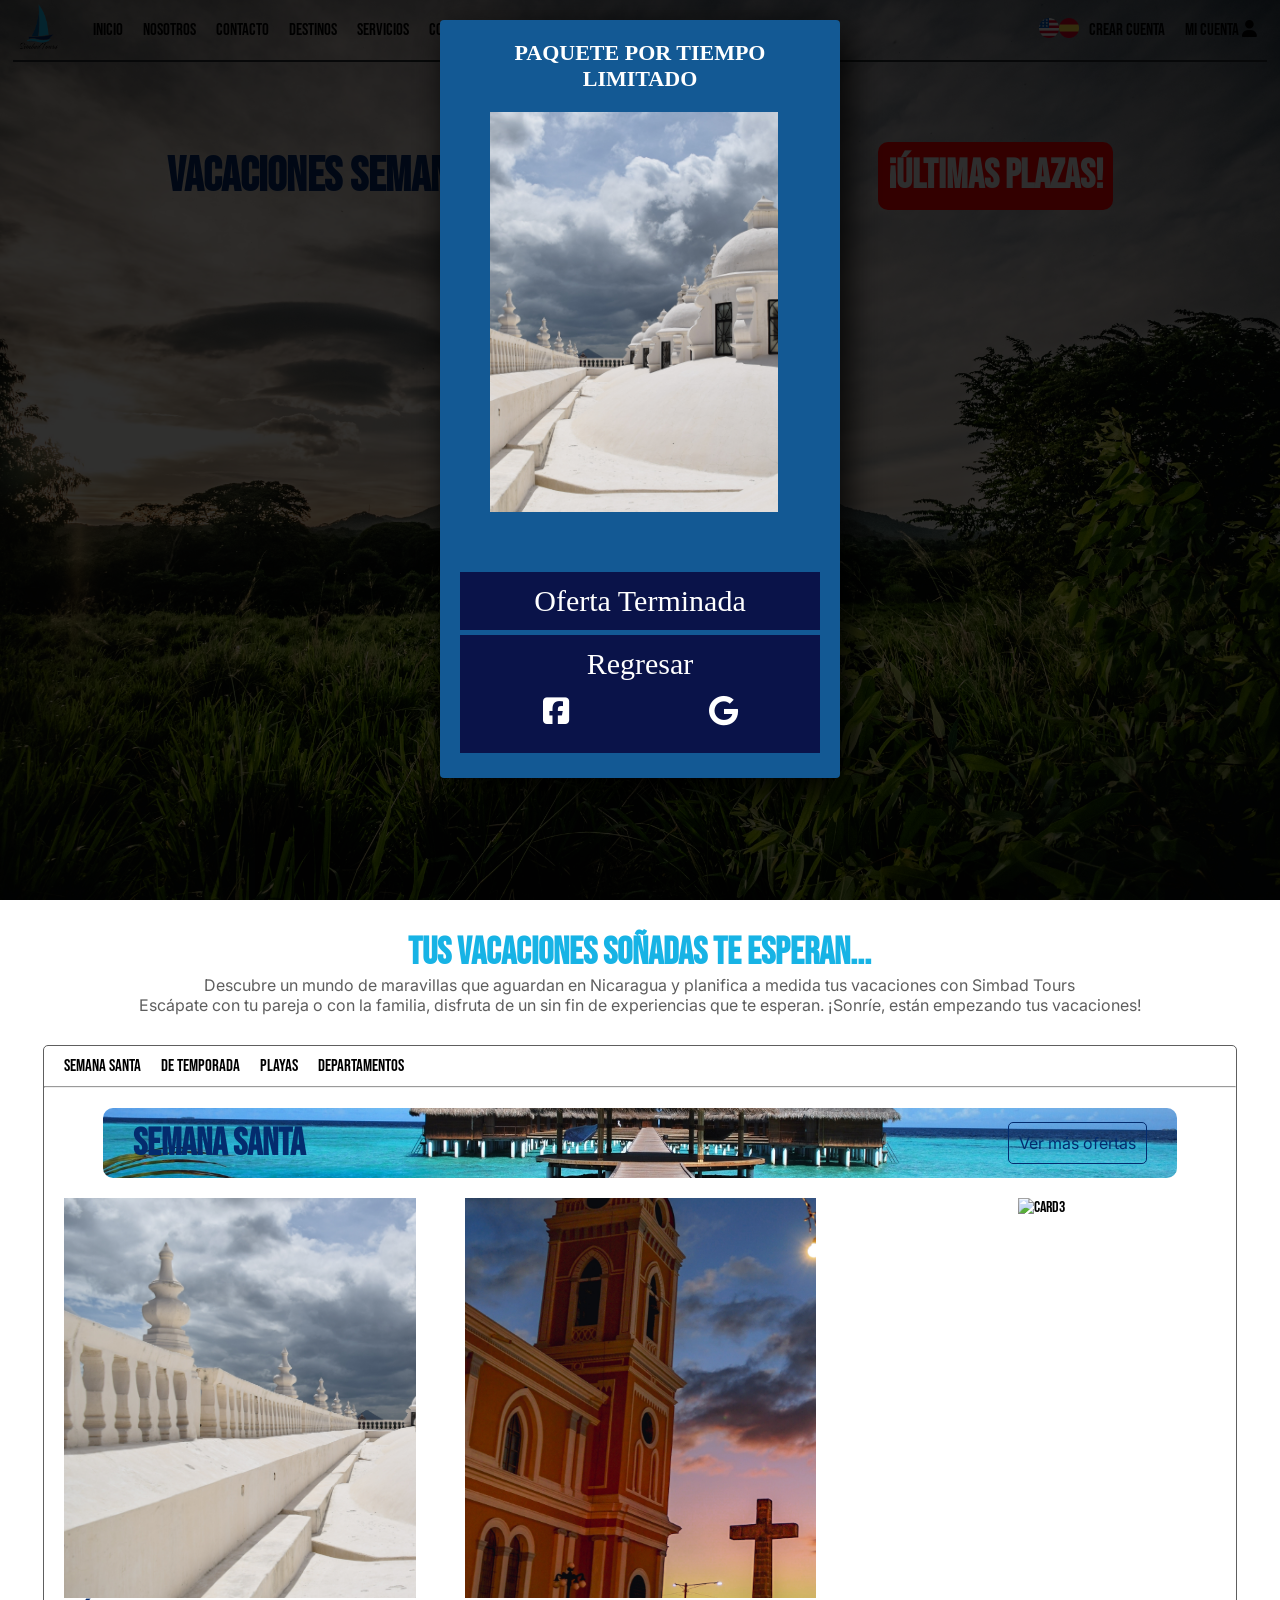
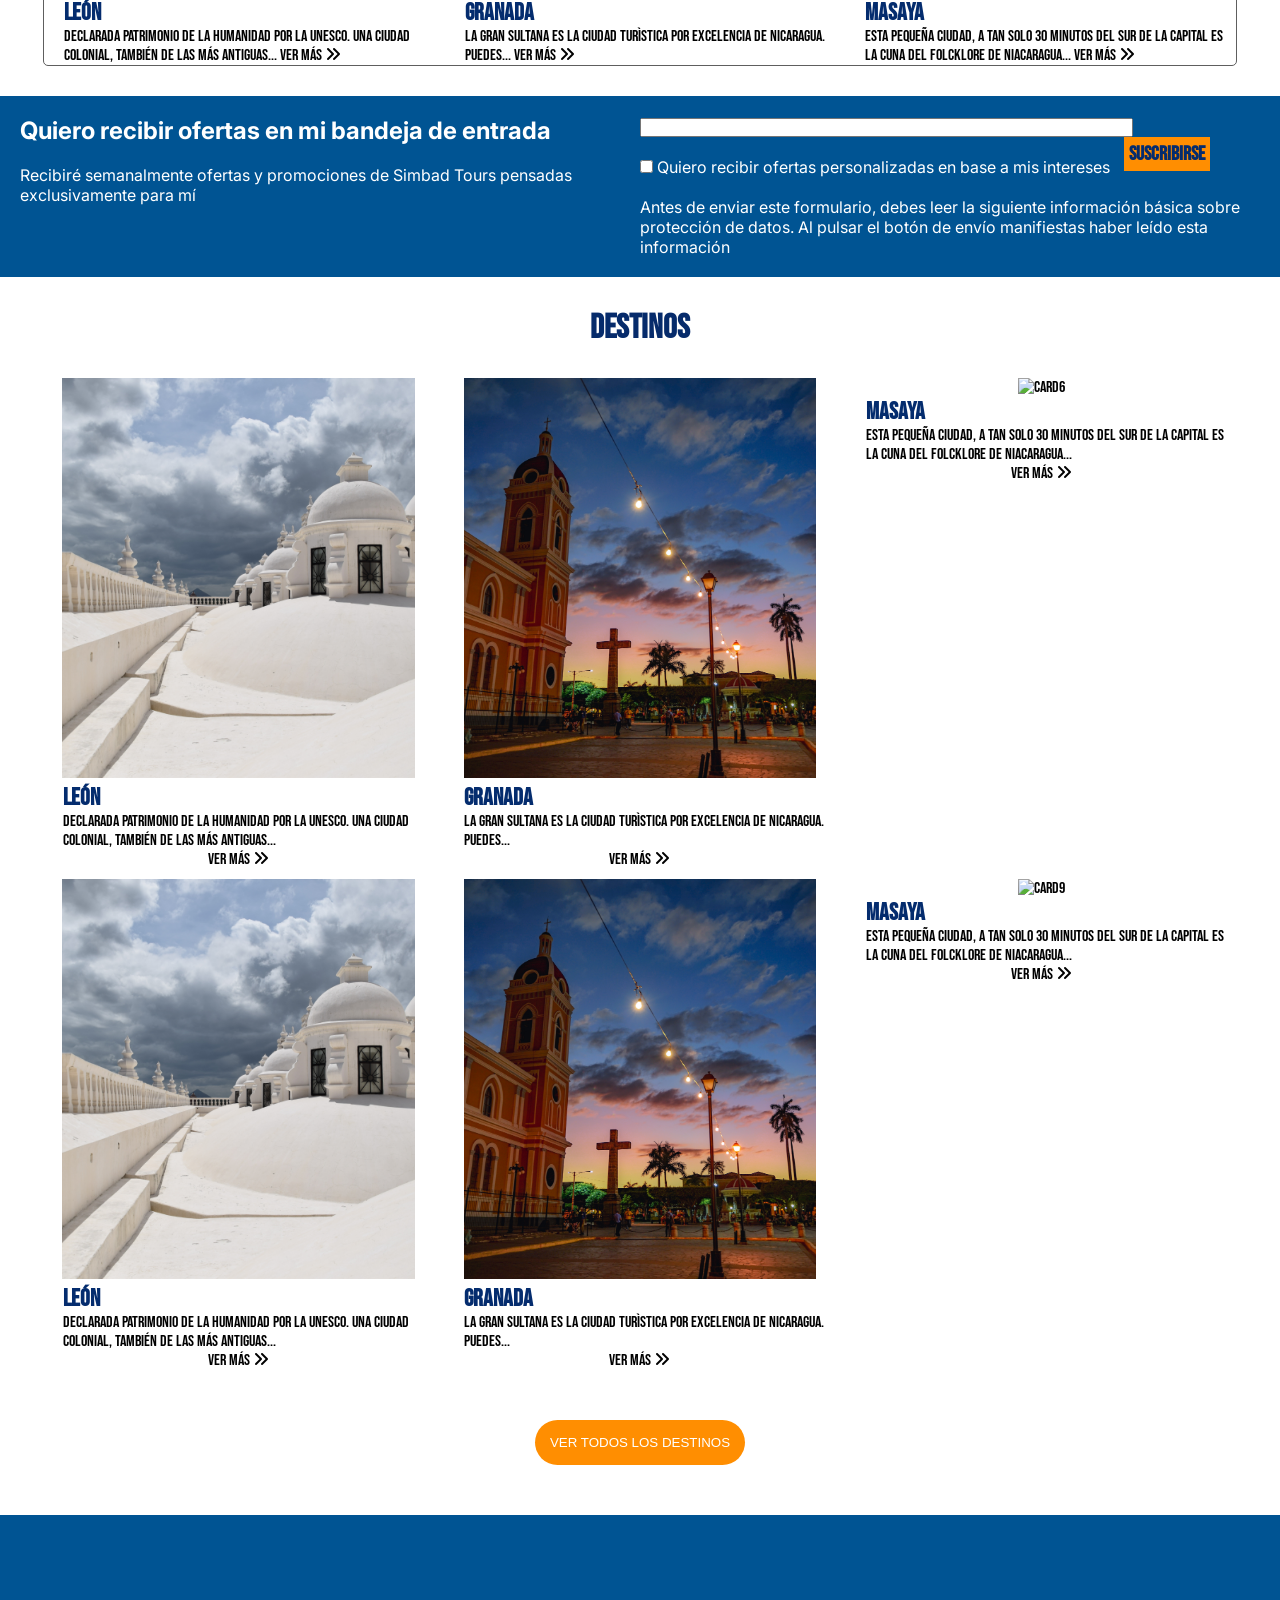
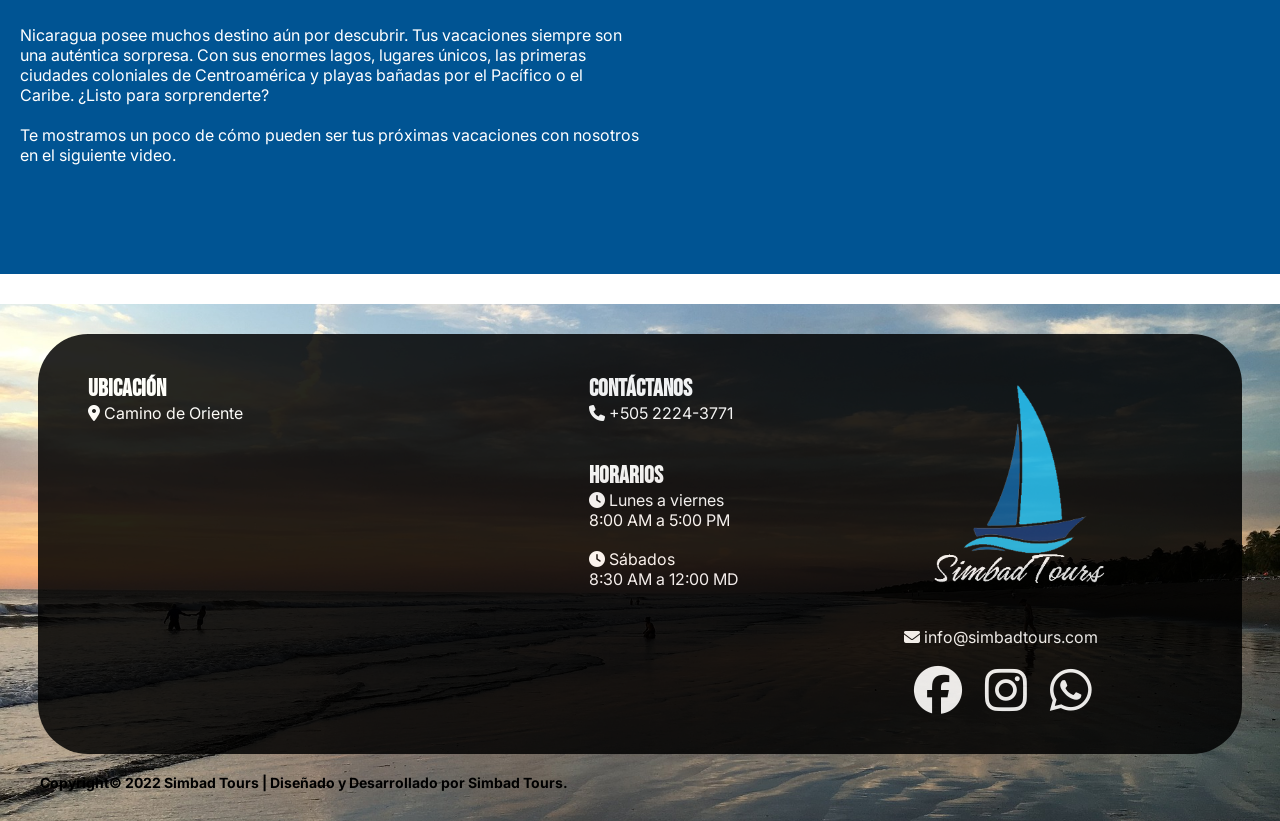
==== commit 79f2622c: "Reloj" ====
--- a/index.html
+++ b/index.html
@@ -1,5 +1,6 @@
 <!DOCTYPE html>
 <html lang="es">
+
 <head>
     <meta charset="UTF-8">
     <meta http-equiv="X-UA-Compatible" content="IE=edge">
@@ -19,16 +20,21 @@
     <!--Personalización CSS-->
     <link rel="stylesheet" href="css/styles.css">
     <script src="js/ApiMapa.js"></script>
-    <script src="https://maps.googleapis.com/maps/api/js?key=AIzaSyBDaeWicvigtP9xPv919E-RNoxfvC-Hqik&callback=iniciarMap"></script>
+    <script
+        src="https://maps.googleapis.com/maps/api/js?key=AIzaSyBDaeWicvigtP9xPv919E-RNoxfvC-Hqik&callback=iniciarMap">
+    </script>
 </head>
+
 <body>
 
     <script src="https://unpkg.com/vanilla-back-to-top@7.2.1/dist/vanilla-back-to-top.min.js"></script>
-    <script>addBackToTop({
-        diameter: 56,
-        backgroundColor: 'rgb(40, 116, 166)',
-        textColor: '#fff'
-    })</script>
+    <script>
+        addBackToTop({
+            diameter: 56,
+            backgroundColor: 'rgb(40, 116, 166)',
+            textColor: '#fff'
+        })
+    </script>
 
     <header class="presentacion">
         <ul class="slider">
@@ -39,30 +45,37 @@
         <div class="container">
             <nav class="nav-main">
                 <img src="img/Icono Simbad Tours.png" alt="SimbadTours LOGO" class="nav-logo">
+                <input type="checkbox" id="check">
+                <label for="check" class="lblHamburguesa">
+                    <i class="fas fa-bars"></i>
+                </label>
+
                 <ul class="nav-menu">
                     <li>
                         <a href="index.html">INICIO</a>
                     </li>
                     <li>
-                       <a href="nosotros.html">NOSOTROS</a>
-                   </li>
-                   <li>
-                       <a href="contacto.html">CONTACTO</a>
-                   </li>
-                   <li>
-                       <a href="destinos.html">DESTINOS</a>
-                   </li>
-                   <li>
-                       <a href="prueba.html">SERVICIOS</a>
-                       <ul>
+                        <a href="nosotros.html">NOSOTROS</a>
+                    </li>
+                    <li>
+                        <a href="contacto.html">CONTACTO</a>
+                    </li>
+                    <li>
+                        <a href="destinos.html">DESTINOS</a>
+                    </li>
+
+                    <li class="navServicios">
+                        <a href="prueba.html" id="aServicios">SERVICIOS</a>
+                        <ul>
+
                             <li><a href="RentaAuto.html">Renta de autos</a></li>
                             <li><a href="Hoteles.html">Hotel</a></li>
                             <li><a href="PaquetesT.html">Paquetes Turísticos</a></li>
                         </ul>
-                   </li>
-                   <li>
-                       <a href="cotizar.html">COTIZAR</a>
-                   </li>
+                    </li>
+                    <li>
+                        <a href="cotizar.html">COTIZAR</a>
+                    </li>
                 </ul>
                 <a href="#"><img src="img/estados-unidos.png" alt="Idioma Ingles" class="nav-ingles"></a>
                 <a href="#"><img src="img/espana.png" alt="Idioma Español" class="nav-español"></a>
@@ -85,11 +98,12 @@
                     <input class="controls" type="text" name="país" id="país" placeholder="País">
                     <input class="controls" type="email" name="correo" id="correo" placeholder="Correo">
                     <input class="controls" type="password" name="correo" id="correo" placeholder="Contraseña">
-                    <input class="controls" type="password" name="confirmar contraseña" id="correo" placeholder="Confirmar contraseña">
-            
+                    <input class="controls" type="password" name="confirmar contraseña" id="correo"
+                        placeholder="Confirmar contraseña">
+
                     <input class="botons" type="submit" value="Salir" onclick="location.href='#'">
                     <input class="botons" type="submit" value="Registrar">
-            
+
                     <div class="login">
                         <div class="login-element">
                             <a href="#" class="fa-brands fa-facebook-square"></a>
@@ -110,10 +124,12 @@
     <div class="main-container1">
         <section class="frases">
             <h1 class="frase1">TUS VACACIONES SOÑADAS TE ESPERAN...</h1>
-            <P class="frase2">Descubre un mundo de maravillas que aguardan en Nicaragua y planifica a medida tus vacaciones con Simbad Tours</P>
-            <p class="frase3">Escápate con tu pareja o con la familia, disfruta de un sin fin de experiencias que te esperan. ¡Sonríe, están empezando tus vacaciones!</p>
+            <P class="frase2">Descubre un mundo de maravillas que aguardan en Nicaragua y planifica a medida tus
+                vacaciones con Simbad Tours</P>
+            <p class="frase3">Escápate con tu pareja o con la familia, disfruta de un sin fin de experiencias que te
+                esperan. ¡Sonríe, están empezando tus vacaciones!</p>
         </section>
-        <section class="categorias">
+        <section class="categorias" id="categorias">
             <nav class="nav-categorias">
                 <ul class="nav-categorias-menu">
                     <li>
@@ -141,7 +157,8 @@
                         <img src="img/Leon.jpg" alt="card1">
                     </figure>
                     <h3>León</h3>
-                    <p><a href="destino_granada.html">Declarada Patrimonio de la Humanidad por la UNESCO. Una ciudad colonial, también de
+                    <p><a href="destino_granada.html">Declarada Patrimonio de la Humanidad por la UNESCO. Una ciudad
+                            colonial, también de
                             las más antiguas... Ver más <i class="fas fa-angle-double-right"></i></a></p>
                 </div>
                 <div>
@@ -149,7 +166,8 @@
                         <img src="img/Granada.jpg" alt="card2">
                     </figure>
                     <h3>Granada</h3>
-                    <p><a href="destino_granada.html">La Gran Sultana es la ciudad turìstica por excelencia de Nicaragua. Puedes... Ver más
+                    <p><a href="destino_granada.html">La Gran Sultana es la ciudad turìstica por excelencia de
+                            Nicaragua. Puedes... Ver más
                             <i class="fas fa-angle-double-right"></i></a></p>
                 </div>
                 <div>
@@ -157,7 +175,8 @@
                         <img src="img/Masaya.jpg" alt="card3">
                     </figure>
                     <h3>Masaya</h3>
-                    <p><a href="destino_granada.html">Esta pequeña ciudad, a tan solo 30 minutos del sur de la capital es la cuna del
+                    <p><a href="destino_granada.html">Esta pequeña ciudad, a tan solo 30 minutos del sur de la capital
+                            es la cuna del
                             folcklore de niacaragua... Ver más <i class="fas fa-angle-double-right"></i></a></p>
                 </div>
             </div>
@@ -167,7 +186,8 @@
                         <img src="img/fondoDestinos.jpg" alt="card1">
                     </figure>
                     <h3>León</h3>
-                    <p><a href="destino_granada.html">Declarada Patrimonio de la Humanidad por la UNESCO. Una ciudad colonial, también de
+                    <p><a href="destino_granada.html">Declarada Patrimonio de la Humanidad por la UNESCO. Una ciudad
+                            colonial, también de
                             las más antiguas... Ver más <i class="fas fa-angle-double-right"></i></a></p>
                 </div>
                 <div>
@@ -175,7 +195,8 @@
                         <img src="img/header5.jpg" alt="card2">
                     </figure>
                     <h3>Granada</h3>
-                    <p><a href="destino_granada.html">La Gran Sultana es la ciudad turìstica por excelencia de Nicaragua. Puedes... Ver más
+                    <p><a href="destino_granada.html">La Gran Sultana es la ciudad turìstica por excelencia de
+                            Nicaragua. Puedes... Ver más
                             <i class="fas fa-angle-double-right"></i></a></p>
                 </div>
                 <div>
@@ -183,7 +204,8 @@
                         <img src="img/complemento.jpg" alt="card3">
                     </figure>
                     <h3>Masaya</h3>
-                    <p><a href="destino_granada.html">Esta pequeña ciudad, a tan solo 30 minutos del sur de la capital es la cuna del
+                    <p><a href="destino_granada.html">Esta pequeña ciudad, a tan solo 30 minutos del sur de la capital
+                            es la cuna del
                             folcklore de niacaragua... Ver más <i class="fas fa-angle-double-right"></i></a></p>
                 </div>
             </div>
@@ -193,7 +215,8 @@
                         <img src="img/header6.jpg" alt="card1">
                     </figure>
                     <h3>León</h3>
-                    <p><a href="destino_granada.html">Declarada Patrimonio de la Humanidad por la UNESCO. Una ciudad colonial, también de
+                    <p><a href="destino_granada.html">Declarada Patrimonio de la Humanidad por la UNESCO. Una ciudad
+                            colonial, también de
                             las más antiguas... Ver más <i class="fas fa-angle-double-right"></i></a></p>
                 </div>
                 <div>
@@ -201,7 +224,8 @@
                         <img src="img/fondoS1.jpg" alt="card2">
                     </figure>
                     <h3>Granada</h3>
-                    <p><a href="destino_granada.html">La Gran Sultana es la ciudad turìstica por excelencia de Nicaragua. Puedes... Ver más
+                    <p><a href="destino_granada.html">La Gran Sultana es la ciudad turìstica por excelencia de
+                            Nicaragua. Puedes... Ver más
                             <i class="fas fa-angle-double-right"></i></a></p>
                 </div>
                 <div>
@@ -209,7 +233,8 @@
                         <img src="img/header3.jpg" alt="card3">
                     </figure>
                     <h3>Masaya</h3>
-                    <p><a href="destino_granada.html">Esta pequeña ciudad, a tan solo 30 minutos del sur de la capital es la cuna del
+                    <p><a href="destino_granada.html">Esta pequeña ciudad, a tan solo 30 minutos del sur de la capital
+                            es la cuna del
                             folcklore de niacaragua... Ver más <i class="fas fa-angle-double-right"></i></a></p>
                 </div>
             </div>
@@ -219,7 +244,8 @@
                         <img src="img/D1.jpg" alt="card1">
                     </figure>
                     <h3>León</h3>
-                    <p><a href="destino_granada.html">Declarada Patrimonio de la Humanidad por la UNESCO. Una ciudad colonial, también de
+                    <p><a href="destino_granada.html">Declarada Patrimonio de la Humanidad por la UNESCO. Una ciudad
+                            colonial, también de
                             las más antiguas... Ver más <i class="fas fa-angle-double-right"></i></a></p>
                 </div>
                 <div>
@@ -227,7 +253,8 @@
                         <img src="img/D2.jpg" alt="card2">
                     </figure>
                     <h3>Granada</h3>
-                    <p><a href="destino_granada.html">La Gran Sultana es la ciudad turìstica por excelencia de Nicaragua. Puedes... Ver más
+                    <p><a href="destino_granada.html">La Gran Sultana es la ciudad turìstica por excelencia de
+                            Nicaragua. Puedes... Ver más
                             <i class="fas fa-angle-double-right"></i></a></p>
                 </div>
                 <div>
@@ -235,7 +262,8 @@
                         <img src="img/D3.jpg" alt="card3">
                     </figure>
                     <h3>Masaya</h3>
-                    <p><a href="destino_granada.html">Esta pequeña ciudad, a tan solo 30 minutos del sur de la capital es la cuna del
+                    <p><a href="destino_granada.html">Esta pequeña ciudad, a tan solo 30 minutos del sur de la capital
+                            es la cuna del
                             folcklore de niacaragua... Ver más <i class="fas fa-angle-double-right"></i></a></p>
                 </div>
             </div>
@@ -249,13 +277,16 @@
         </div>
         <div>
             <input type="email" id="email" pattern=".+@globex\.com" size="60" required> <a href="#">
-            <h3>SUSCRIBIRSE</h3></a>
+                <h3>SUSCRIBIRSE</h3>
+            </a>
             <br>
             <br>
-            <input type="checkbox" id="cbox1" value="first_checkbox"> <label for="cbox1">Quiero recibir ofertas personalizadas en base a mis intereses</label>
+            <input type="checkbox" id="cbox1" value="first_checkbox"> <label for="cbox1">Quiero recibir ofertas
+                personalizadas en base a mis intereses</label>
             <br>
             <br>
-            <p>Antes de enviar este formulario, debes leer la siguiente información básica sobre protección de datos. Al pulsar el botón de envío manifiestas haber leído esta información</p>
+            <p>Antes de enviar este formulario, debes leer la siguiente información básica sobre protección de datos. Al
+                pulsar el botón de envío manifiestas haber leído esta información</p>
         </div>
     </section>
     <h3 class="titulo_destinos">DESTINOS</h3>
@@ -263,7 +294,8 @@
         <div>
             <img src="img/Leon.jpg" alt="card4">
             <h3>León</h3>
-            <p>Declarada Patrimonio de la Humanidad por la UNESCO. Una ciudad colonial, también de las más antiguas...</p>
+            <p>Declarada Patrimonio de la Humanidad por la UNESCO. Una ciudad colonial, también de las más antiguas...
+            </p>
             <a href="destino_granada.html">Ver más <i class="fas fa-angle-double-right"></i></a>
         </div>
         <div>
@@ -275,13 +307,15 @@
         <div>
             <img src="img/Masaya.jpg" alt="card6">
             <h3>Masaya</h3>
-            <p>Esta pequeña ciudad, a tan solo 30 minutos del sur de la capital es la cuna del folcklore de niacaragua...</p>
+            <p>Esta pequeña ciudad, a tan solo 30 minutos del sur de la capital es la cuna del folcklore de
+                niacaragua...</p>
             <a href="destino_granada.html">Ver más <i class="fas fa-angle-double-right"></i></a>
         </div>
         <div>
             <img src="img/Leon.jpg" alt="card7">
             <h3>León</h3>
-            <p>Declarada Patrimonio de la Humanidad por la UNESCO. Una ciudad colonial, también de las más antiguas...</p>
+            <p>Declarada Patrimonio de la Humanidad por la UNESCO. Una ciudad colonial, también de las más antiguas...
+            </p>
             <a href="destino_granada.html">Ver más <i class="fas fa-angle-double-right"></i></a>
         </div>
         <div>
@@ -293,7 +327,8 @@
         <div>
             <img src="img/Masaya.jpg" alt="card9">
             <h3>Masaya</h3>
-            <p>Esta pequeña ciudad, a tan solo 30 minutos del sur de la capital es la cuna del folcklore de niacaragua...</p>
+            <p>Esta pequeña ciudad, a tan solo 30 minutos del sur de la capital es la cuna del folcklore de
+                niacaragua...</p>
             <a href="destino_granada.html">Ver más <i class="fas fa-angle-double-right"></i></a>
         </div>
     </section>
@@ -304,15 +339,18 @@
     </section>
     <section class="video">
         <div class="video_p">
-            <p>Nicaragua posee muchos destino aún por descubrir. Tus vacaciones siempre son una auténtica sorpresa. 
-                Con sus enormes lagos, lugares únicos, las primeras ciudades coloniales de Centroamérica  
+            <p>Nicaragua posee muchos destino aún por descubrir. Tus vacaciones siempre son una auténtica sorpresa.
+                Con sus enormes lagos, lugares únicos, las primeras ciudades coloniales de Centroamérica
                 y playas bañadas por el Pacífico o el Caribe. ¿Listo para sorprenderte?
                 <br>
                 <br>
                 Te mostramos un poco de cómo pueden ser tus próximas vacaciones con nosotros en el siguiente video.</p>
         </div>
         <div class="video_v">
-            <iframe width="560" height="315" src="https://www.youtube.com/embed/-HhAlBbz34U" title="YouTube video player" frameborder="0" allow="accelerometer; autoplay; clipboard-write; encrypted-media; gyroscope; picture-in-picture" allowfullscreen></iframe>
+            <iframe width="560" height="315" src="https://www.youtube.com/embed/-HhAlBbz34U"
+                title="YouTube video player" frameborder="0"
+                allow="accelerometer; autoplay; clipboard-write; encrypted-media; gyroscope; picture-in-picture"
+                allowfullscreen></iframe>
         </div>
     </section>
     <footer class="footer">
@@ -321,7 +359,10 @@
                 <h2>UBICACIÓN</h2>
                 <p><i class="fas fa-location-dot"></i> Camino de Oriente</p>
                 <br>
-                <iframe src="https://www.google.com/maps/embed?pb=!1m18!1m12!1m3!1d3901.0198208776815!2d-86.25769898570296!3d12.110795536458253!2m3!1f0!2f0!3f0!3m2!1i1024!2i768!4f13.1!3m3!1m2!1s0x8f73fe20ebe78887%3A0x2875e490b77285c8!2sCamino%20Oriente%2C%20Managua!5e0!3m2!1ses-419!2sni!4v1652308444926!5m2!1ses-419!2sni" width="400" height="240" style="border:0;" allowfullscreen="" loading="lazy" referrerpolicy="no-referrer-when-downgrade"></iframe>
+                <iframe
+                    src="https://www.google.com/maps/embed?pb=!1m18!1m12!1m3!1d3901.0198208776815!2d-86.25769898570296!3d12.110795536458253!2m3!1f0!2f0!3f0!3m2!1i1024!2i768!4f13.1!3m3!1m2!1s0x8f73fe20ebe78887%3A0x2875e490b77285c8!2sCamino%20Oriente%2C%20Managua!5e0!3m2!1ses-419!2sni!4v1652308444926!5m2!1ses-419!2sni"
+                    width="400" height="240" style="border:0;" allowfullscreen="" loading="lazy"
+                    referrerpolicy="no-referrer-when-downgrade"></iframe>
             </div>
             <div>
                 <h2>CONTÁCTANOS</h2>
@@ -330,9 +371,9 @@
                 <br>
 
                 <h2>HORARIOS</h2>
-                <p><i class="fas fa-clock"></i> Lunes a viernes <br>   8:00 AM a 5:00 PM</p>
-                <br>
-                <p><i class="fas fa-clock"></i> Sábados <br>   8:30 AM a 12:00 MD</p>
+                <p><i class="fas fa-clock"></i> Lunes a viernes <br> 8:00 AM a 5:00 PM</p>
+                <br>
+                <p><i class="fas fa-clock"></i> Sábados <br> 8:30 AM a 12:00 MD</p>
             </div>
             <div>
                 <img src="img/Icono Simbad Tours 2.png" alt="Simbad Logo F" class="logo-footer">
@@ -347,6 +388,33 @@
         </div>
         <h4 class="derechos">Copyright© 2022 Simbad Tours | Diseñado y Desarrollado por Simbad Tours.</h4>
     </footer>
+
+    <div id="modalPaquete" class="modal modalPaquete">
+        <section class="form-register">
+            <h4>PAQUETE POR TIEMPO LIMITADO</h4>
+            <div class="imgContainer">
+                <figure id="imagen">
+                    <img src="img/Leon.jpg" alt="card1">
+                </figure>
+
+            </div>
+            <div class="botons contenedorReloj"> <a  id="clock" href="destinos.html"></a></div>
+            
+            <div class="botons cerrarModal"> <a href="#">Regresar</a>
+
+            <div class="login">
+                <div class="login-element">
+                    <a href="#" class="fa-brands fa-facebook-square"></a>
+                </div>
+                <div class="login-element">
+                    <a href="#" class="fa-brands fa-google"></a>
+                </div>
+            </div>
+        </section>
+    </div>
+
     <script src="/js/changeDiv.js"></script>
+    <script src="/js/relojOferta.js"></script>
 </body>
+
 </html>
--- a/css/styles.css
+++ b/css/styles.css
@@ -1,10 +1,10 @@
-*{
+* {
     box-sizing: border-box;
     margin: 0;
     padding: 0;
 }
 
-:root{
+:root {
     --color-links: #0077DC;
 }
 
@@ -60,7 +60,7 @@
     display: flex;
 }
 
-.nav-main ul li a{
+.nav-main ul li a {
     padding: 10px;
     display: block;
 }
@@ -74,7 +74,9 @@
     display: none;
     position: absolute;
 }
-.nav-main ul li a:hover + ul, .nav-main ul li ul:hover {
+
+.nav-main ul li a:hover+ul,
+.nav-main ul li ul:hover {
     display: block;
 }
 
@@ -134,11 +136,29 @@
 }
 
 @keyframes slider {
-    0%{opacity: 0; animation-timing-function: ease-in;}
-    10%{opacity: 1; animation-timing-function: ease-out;}
-    25%{opacity: 1; transform: scale(1);}
-    50%{opacity: 0; transform: scale(1);}
-    100%{opacity: 0;}
+    0% {
+        opacity: 0;
+        animation-timing-function: ease-in;
+    }
+
+    10% {
+        opacity: 1;
+        animation-timing-function: ease-out;
+    }
+
+    25% {
+        opacity: 1;
+        transform: scale(1);
+    }
+
+    50% {
+        opacity: 0;
+        transform: scale(1);
+    }
+
+    100% {
+        opacity: 0;
+    }
 }
 
 .presentacion-text {
@@ -262,14 +282,16 @@
     gap: 10px;
 }
 
-.cards #imagen {
+.cards #imagen,
+.modal #imagen {
     width: 90%;
     height: 400px;
     overflow: hidden;
     margin-left: 20px;
 }
 
-.cards #imagen img {
+.cards #imagen img,
+.modal #imagen img {
     width: 200%;
     height: 100%;
     transition: 2s;
@@ -379,7 +401,7 @@
 }
 
 .btn1:hover {
-    box-shadow: 0 12px 16px 0 rgba(0,0,0,0.24), 0 17px 50px 0 rgba(0,0,0,0.19);
+    box-shadow: 0 12px 16px 0 rgba(0, 0, 0, 0.24), 0 17px 50px 0 rgba(0, 0, 0, 0.19);
     color: #000000;
     cursor: pointer;
 }
@@ -490,11 +512,11 @@
     position: relative;
 }
 
-    .form-register h4 {
-        font-size: 22px;
-        margin-bottom: 20px;
-        text-align: center;
-    }
+.form-register h4 {
+    font-size: 22px;
+    margin-bottom: 20px;
+    text-align: center;
+}
 
 .controls {
     width: 100%;
@@ -520,10 +542,10 @@
     text-decoration: none;
 }
 
-    .form-register a:hover {
-        color: white;
-        text-decoration: underline;
-    }
+.form-register a:hover {
+    color: white;
+    text-decoration: underline;
+}
 
 .form-register .botons {
     width: 100%;
@@ -535,6 +557,7 @@
     font-size: 16px;
     cursor: pointer;
 }
+
 .login {
     width: 100%;
     display: flex;
@@ -555,7 +578,7 @@
     align-items: center;
 }
 
-    /*.login-element img {
+/*.login-element img {
         width: 1.875rem;
         height: 1.875rem;
         position: relative;
@@ -563,31 +586,80 @@
         left: -0.625rem;
     }*/
 
-    .login-element:hover {
-        background-color: #1f53c5;
-    }
-
-    .modal{
-        background-color: rgba(0,0,0,.8);
-        position:fixed;
-        top:0;
-        right:0;
-        bottom:0;
-        left:0;
-        opacity: 0;
-        pointer-events: none;
-        transition: all 1s;
-      }
-
-      #miModal:target {
-          opacity: 1;
-          pointer-events: auto;
-      }
-
-.Mapa{
-    
-    width :400px;
-    height:240px;
+.login-element:hover {
+    background-color: #1f53c5;
+}
+
+.modal {
+    background-color: rgba(0, 0, 0, .8);
+    position: fixed;
+    top: 0;
+    right: 0;
+    bottom: 0;
+    left: 0;
+    opacity: 0;
+    pointer-events: none;
+    transition: all 1s;
+}
+
+#miModal:target,
+#modalPaquete:target {
+    opacity: 1;
+    pointer-events: auto;
+}
+
+#modalPaquete {
+    animation: modalInicio 2s 1s forwards;
+    visibility: hidden;
+    opacity: 0;
+}
+
+.modalCerrar {
+    animation: modalInicio 2s 1s forwards;
+    display: none;
+    opacity: 0;
+    visibility: hidden;
+    pointer-events: none;
+}
+
+
+#modalPaquete .imgContainer {
+    margin-left: 10px;
+    margin-bottom: 10px;
+    height: 50vh;
+    width: 25vw;
+}
+
+#modalPaquete .imgContainer img {
+    height: 50vh;
+    width: 100%;
+}
+
+.cerrarModal,
+.contenedorReloj {
+    text-align: center;
+}
+
+#clock,
+.cerrarModal a {
+    font-size: 30px;
+}
+
+@keyframes modalInicio {
+    100% {
+        visibility: visible;
+        opacity: 1;
+        pointer-events: auto;
+        transition: opacity .8s .9s;
+        --transform: translateY(-100vh);
+        --transition: transform .8s;
+    }
+}
+
+.Mapa {
+
+    width: 400px;
+    height: 240px;
 }
 
 /*#region Menu Hamburguesa*/
@@ -635,7 +707,7 @@
         display: flex;
     }
 
-    
+
 
     .nav-main .nav-menu-right {
         display: flex;
@@ -680,6 +752,10 @@
         transition: .3s;
     }
 
+    .nav-categorias-menu li a {
+        font-size: 0.9em;
+    }
+
     #check:checked~.nav-menu {
         height: 100vh;
     }
@@ -709,7 +785,7 @@
 
     .ver-mas h1 {
         color: #fff;
-        font-size: 35px;
+        font-size: 1.5em;
     }
 
 
@@ -732,7 +808,8 @@
         text-align: center;
     }
 
-    .suscribirse {
+    .suscribirse,
+    .suscribirse #email {
         width: 100%;
     }
 
@@ -742,7 +819,7 @@
     }
 
     .suscribirse h3 {
-        margin-top: 43px;
+        margin-top: 5%;
         padding: 15px;
     }
 
@@ -750,7 +827,7 @@
         display: inline-block;
         text-align: center;
         width: 100%;
-        height: 500px;
+        height: 100vh;
     }
 
     .video .video_v {
@@ -763,6 +840,10 @@
         height: 100%;
     }
 
+    .footer {
+        width: 100%;
+    }
+
     .footer,
     .informacion {
         display: inline-block;
@@ -770,6 +851,7 @@
     }
 
     .informacion iframe {
+        width: 115%;
         margin-bottom: 30px;
         margin-left: -20px;
     }
@@ -779,7 +861,17 @@
         margin: 5px 0px;
     }
 
-
+     .modal {
+        top: -100px;
+    }
+
+    
+#modalPaquete .imgContainer {
+    margin-left: -5px;
+    margin-bottom: 10px;
+    height: 50vh;
+    width: 100%;
+}
 
 
 
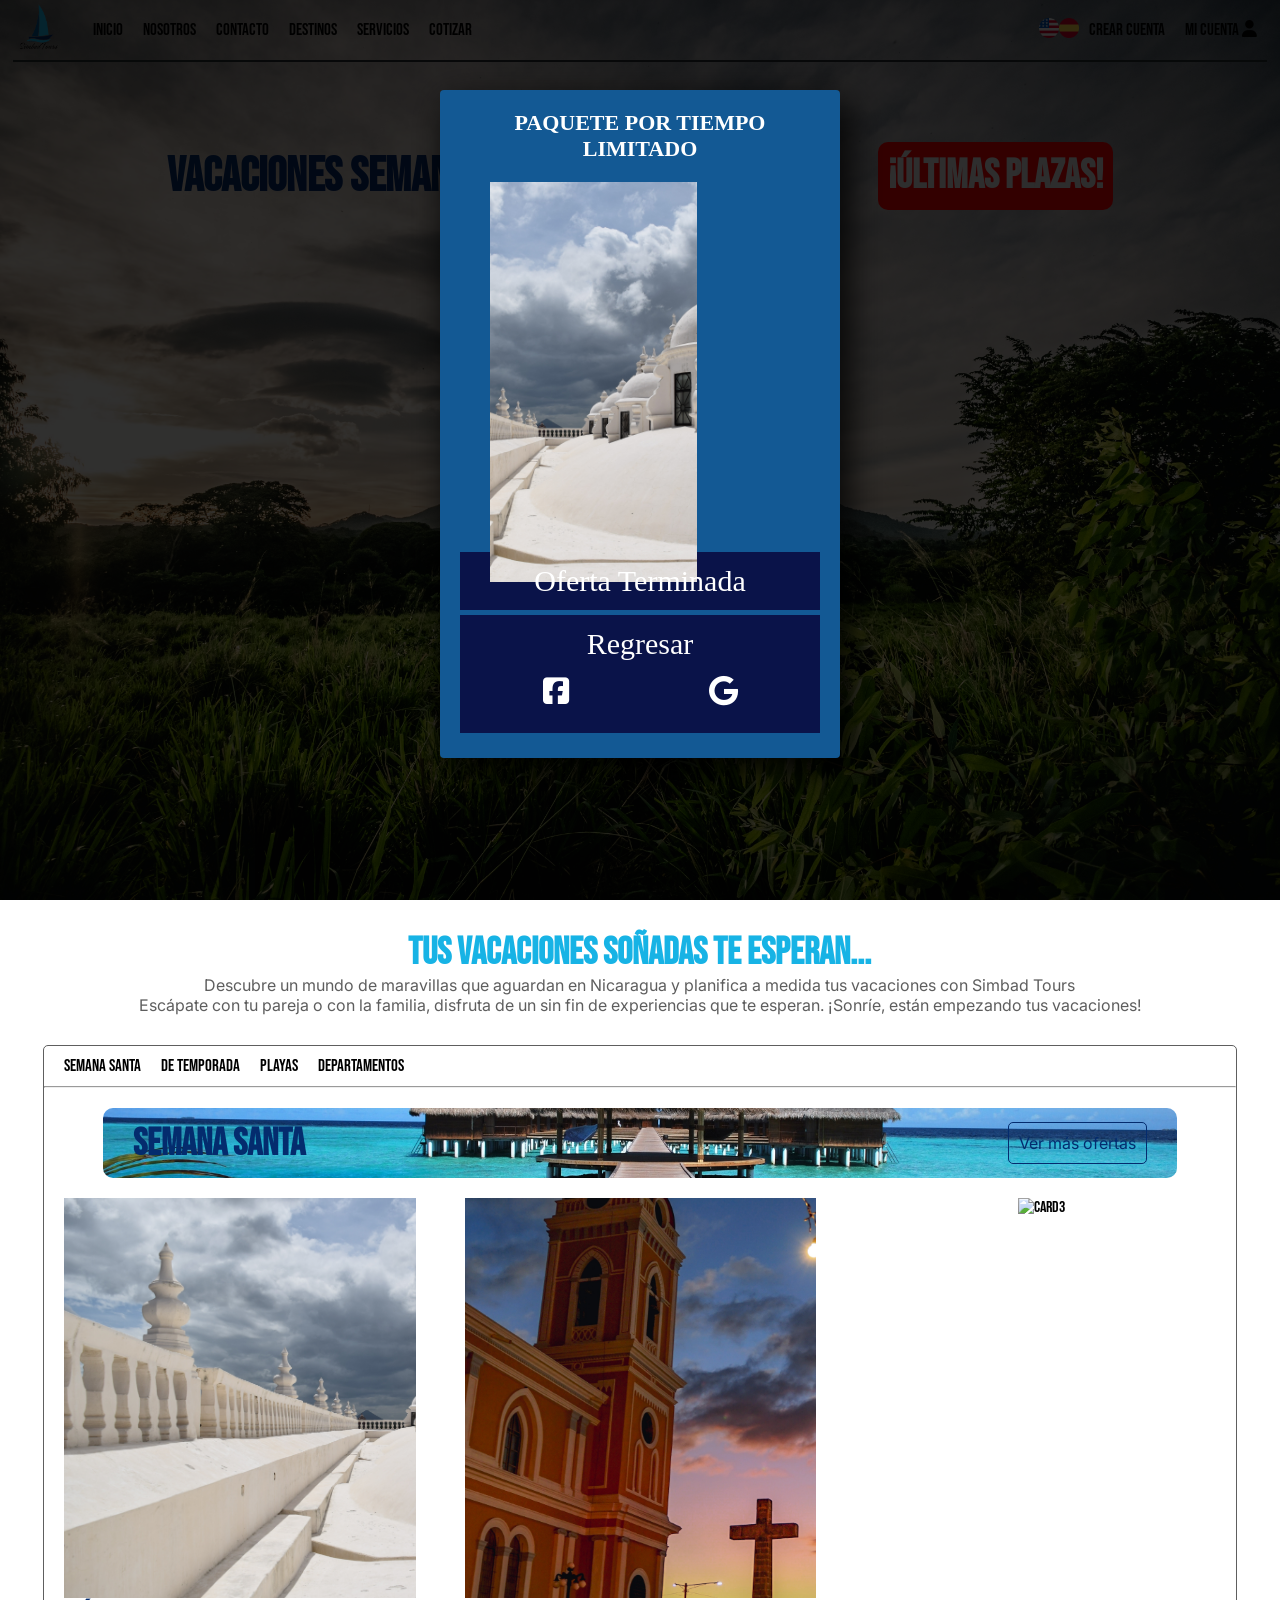
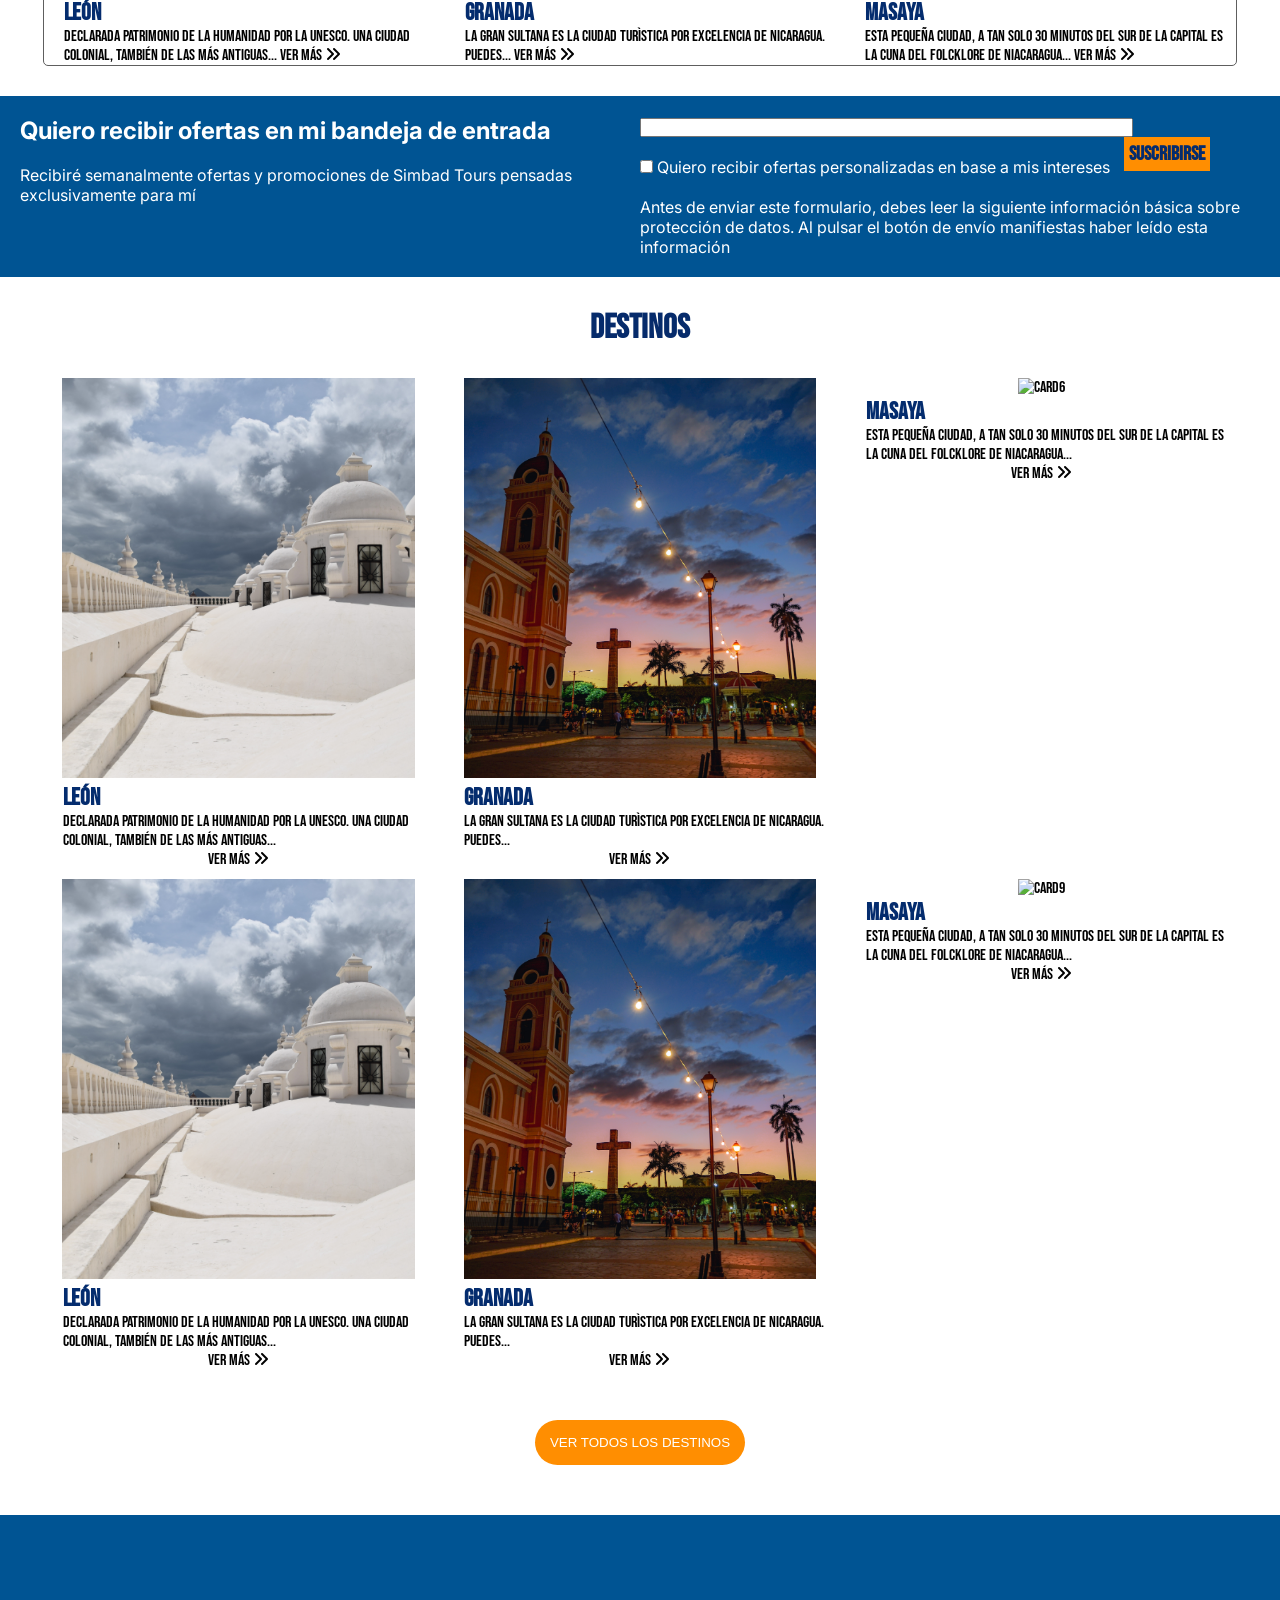
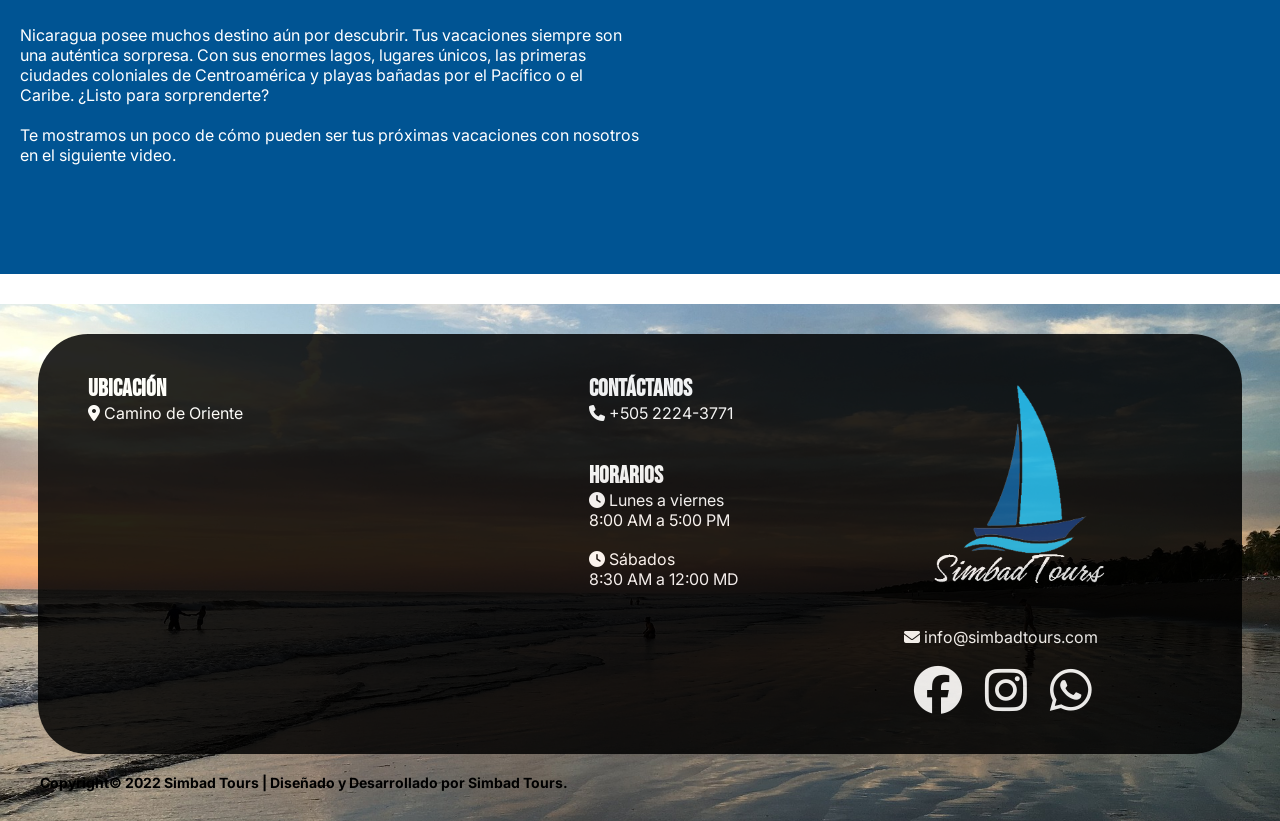
==== commit 2272591c: "." ====
--- a/index.html
+++ b/index.html
@@ -102,6 +102,7 @@
                         placeholder="Confirmar contraseña">
 
                     <input class="botons" type="submit" value="Salir" onclick="location.href='#'">
+           
                     <input class="botons" type="submit" value="Registrar">
 
                     <div class="login">
--- a/css/styles.css
+++ b/css/styles.css
@@ -878,4 +878,18 @@
 
 }
 
+@media screen and (max-width: 1920px) {
+
+    #modalPaquete .form-register{
+        margin-top: 7%;
+    }
+    #modalPaquete .imgContainer {
+        height: 40vh;
+        width: 18vw;
+    }
+}
+
+
+
+
 /*#endregion */
